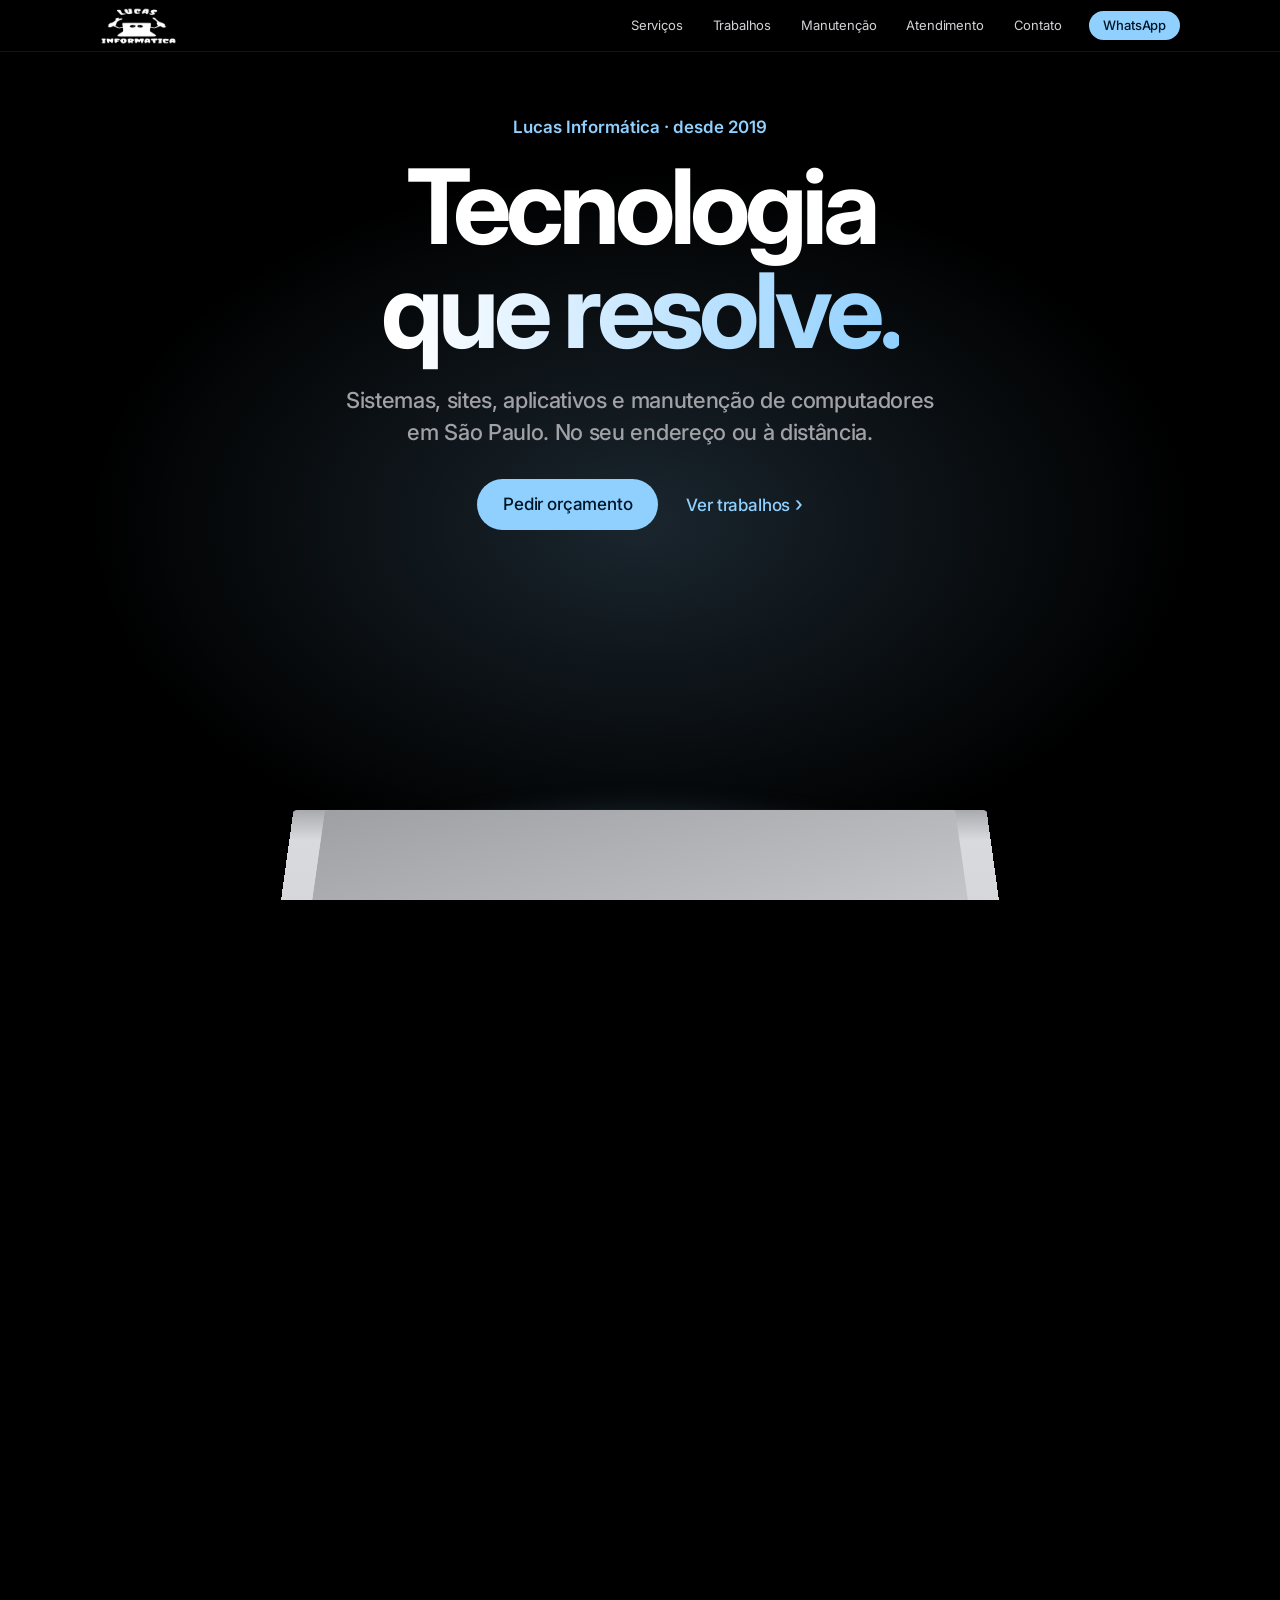
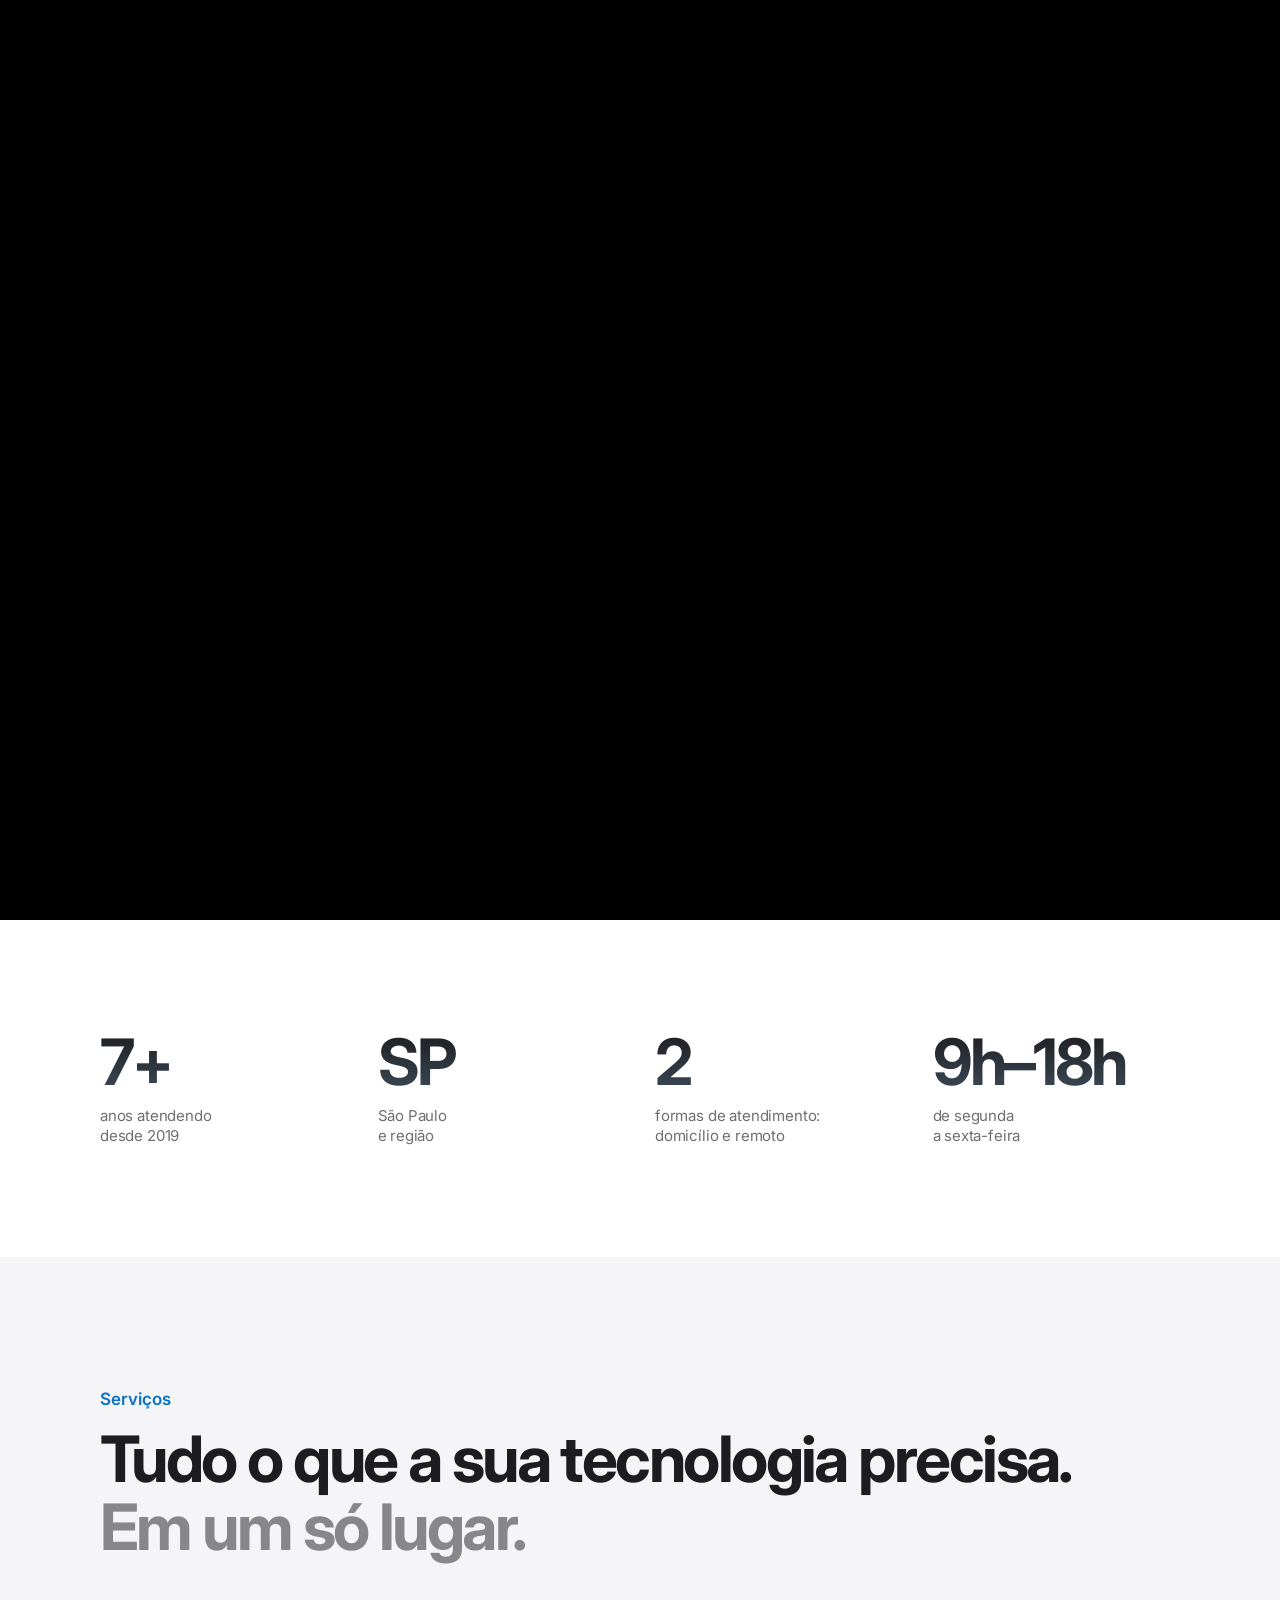
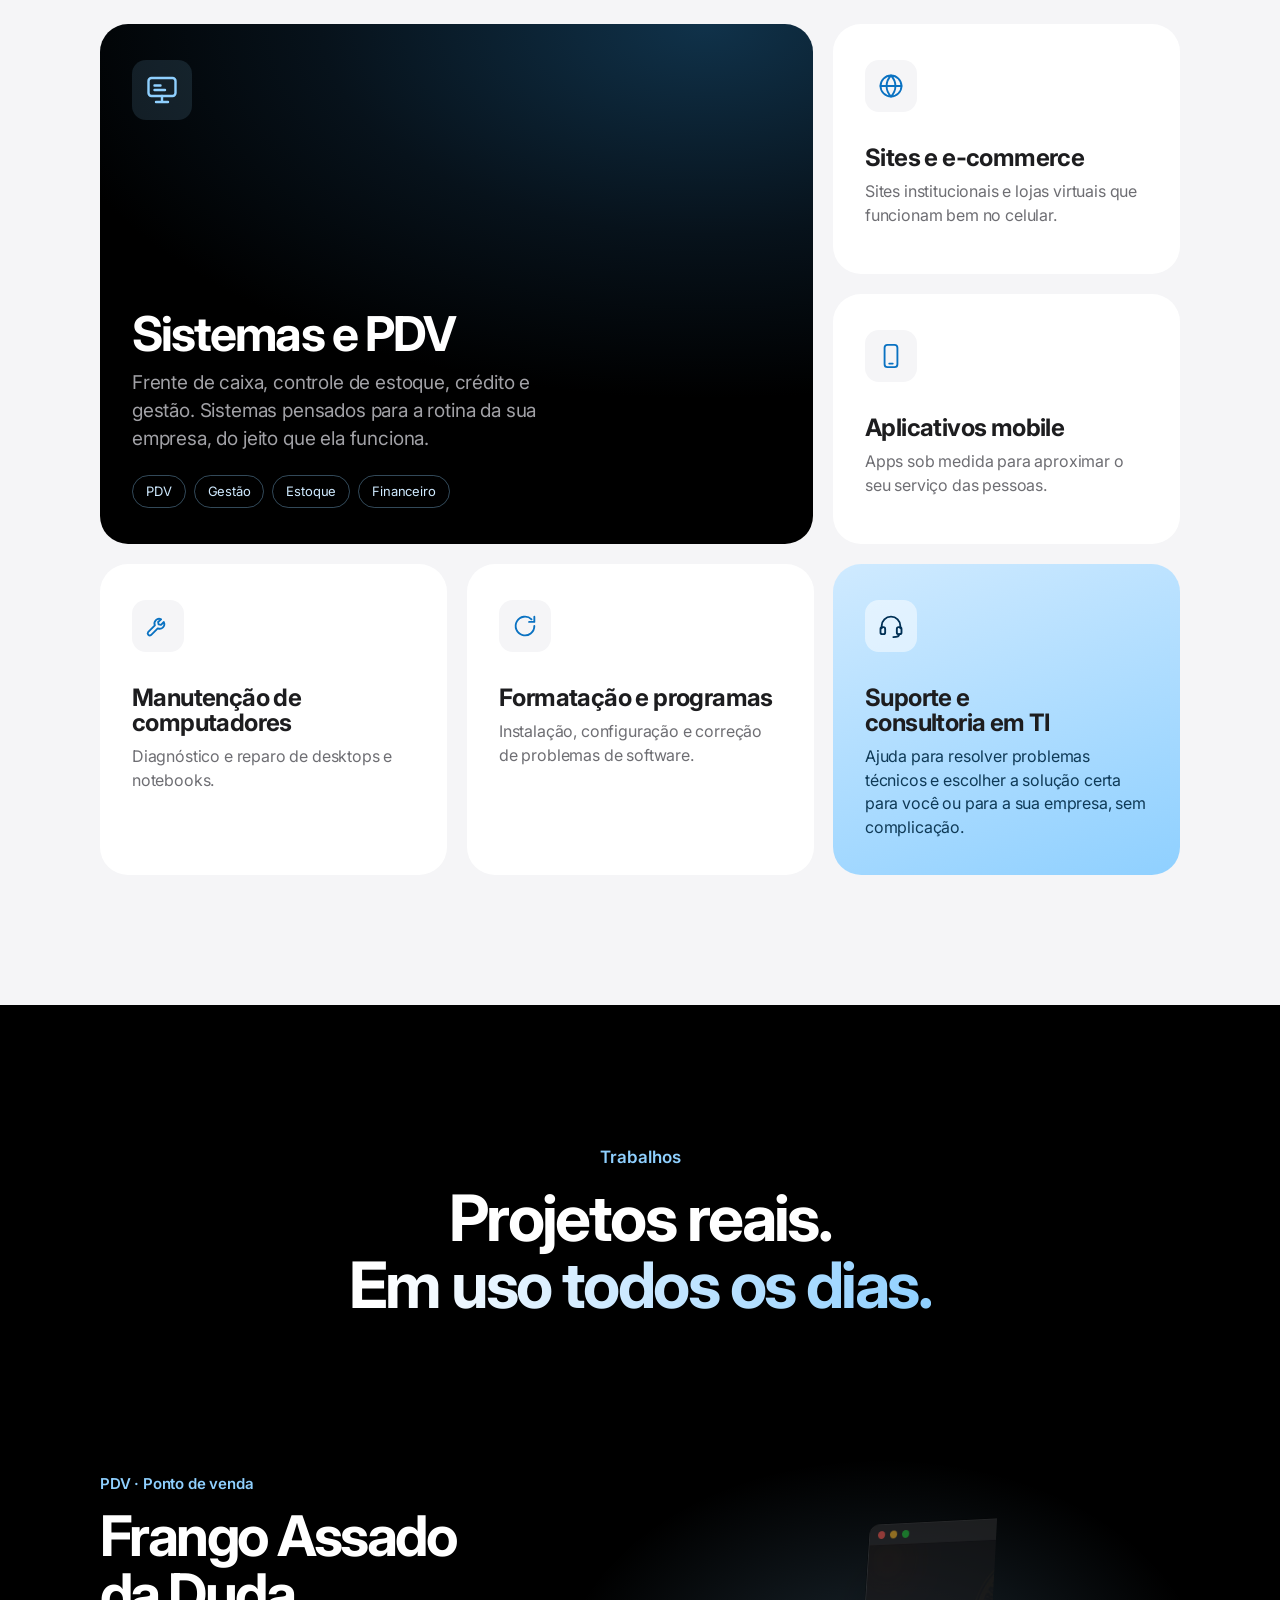
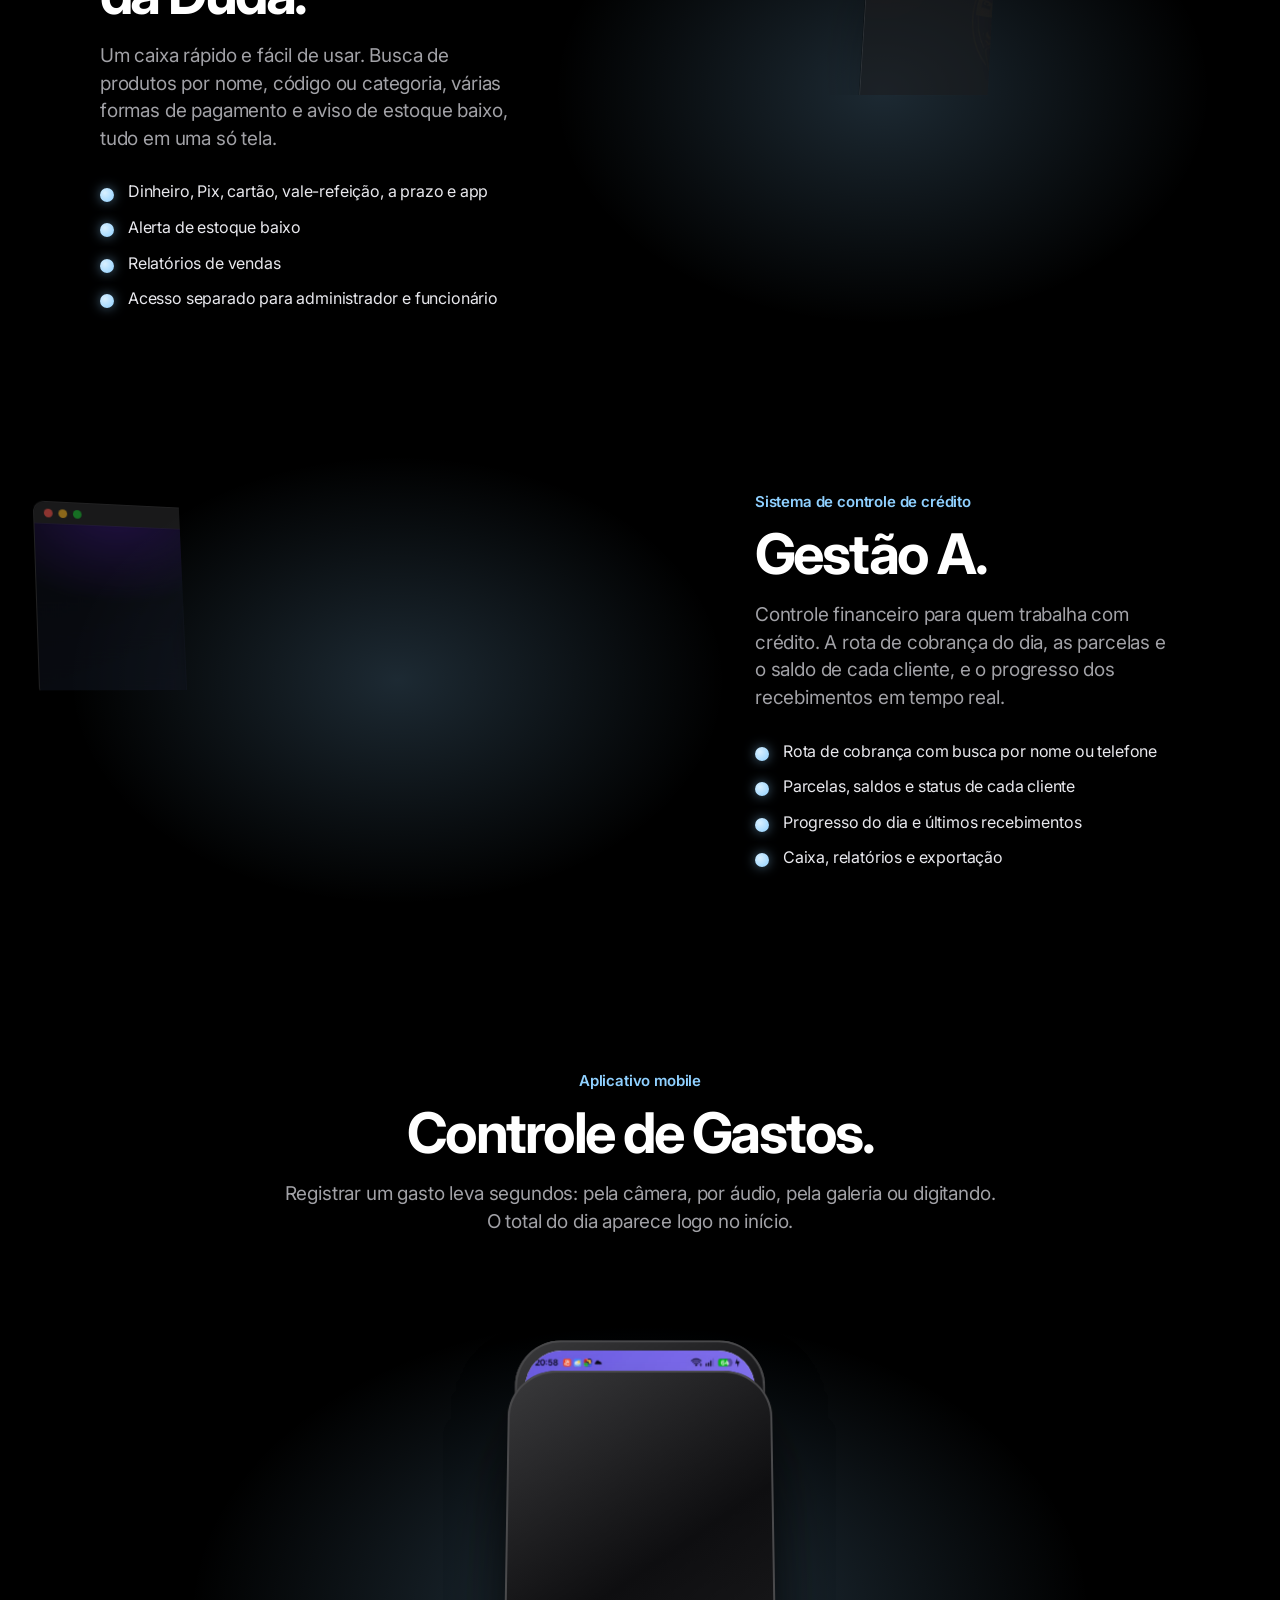
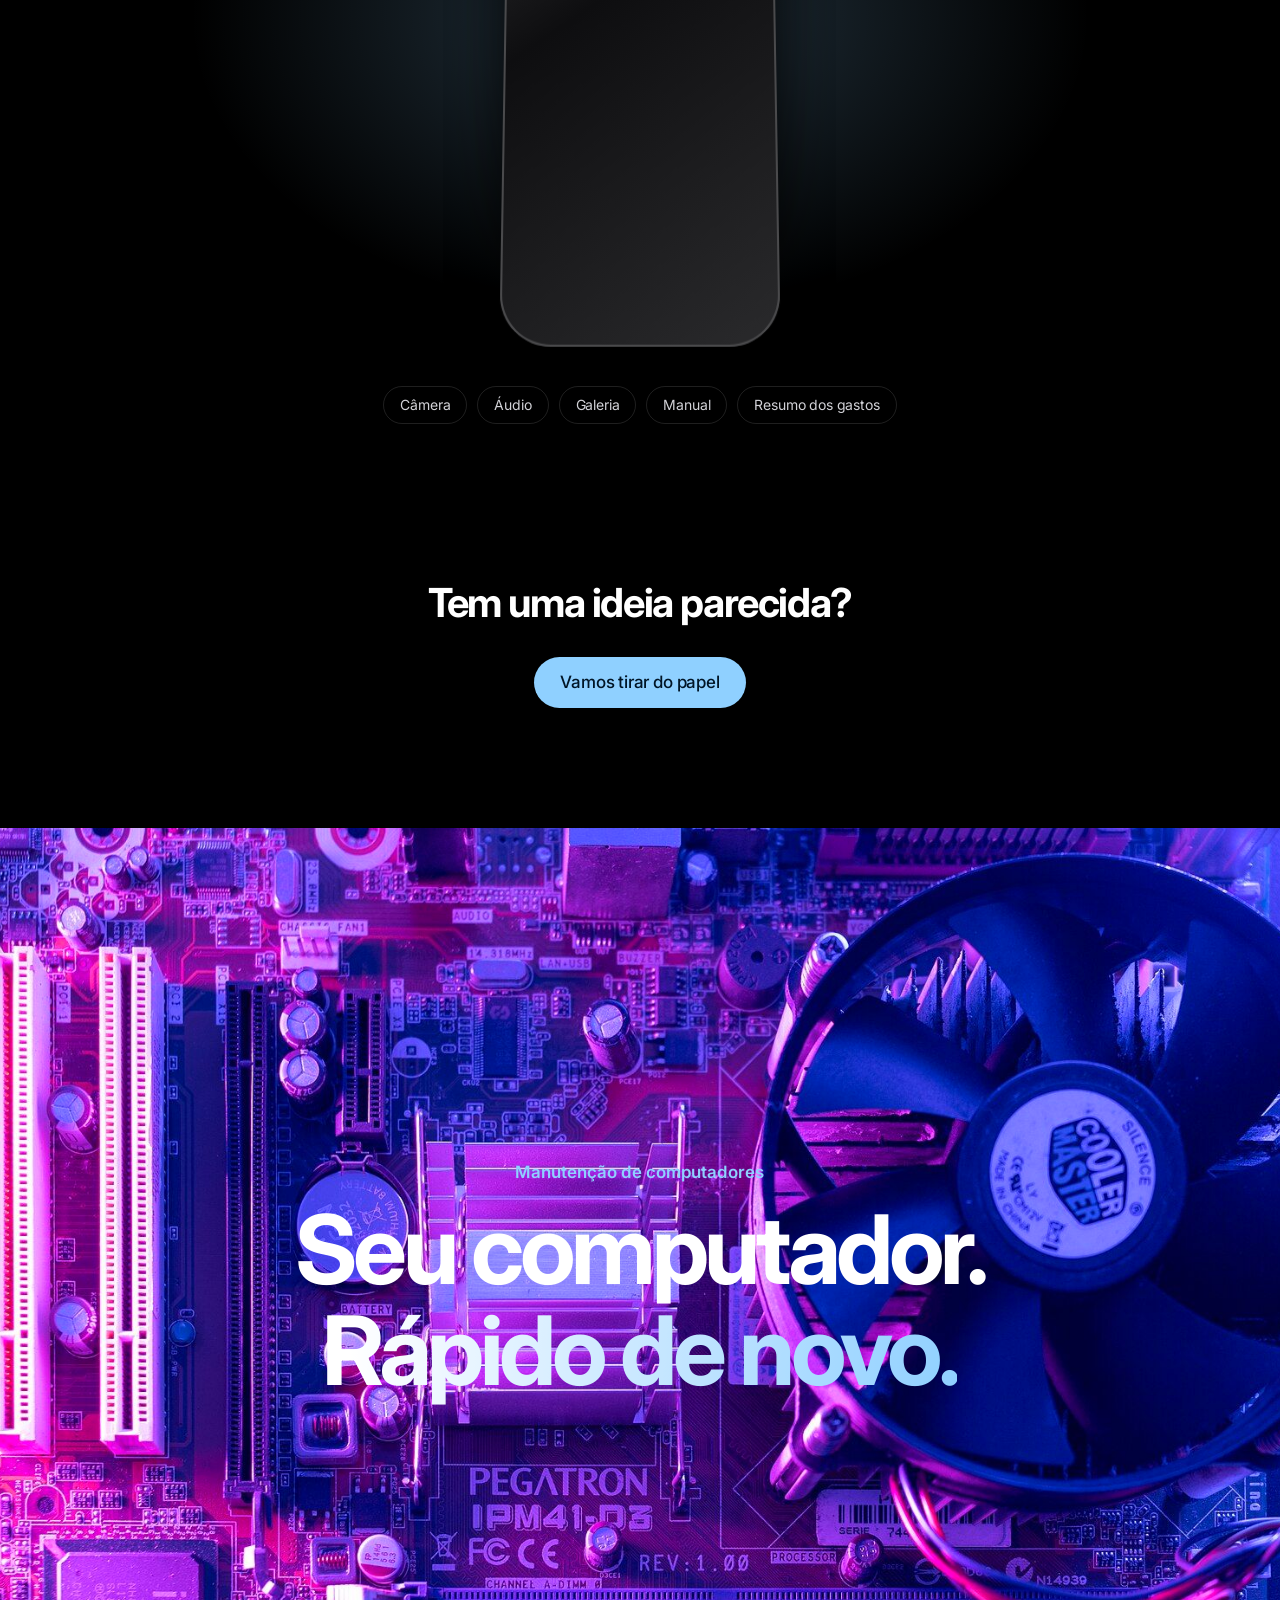
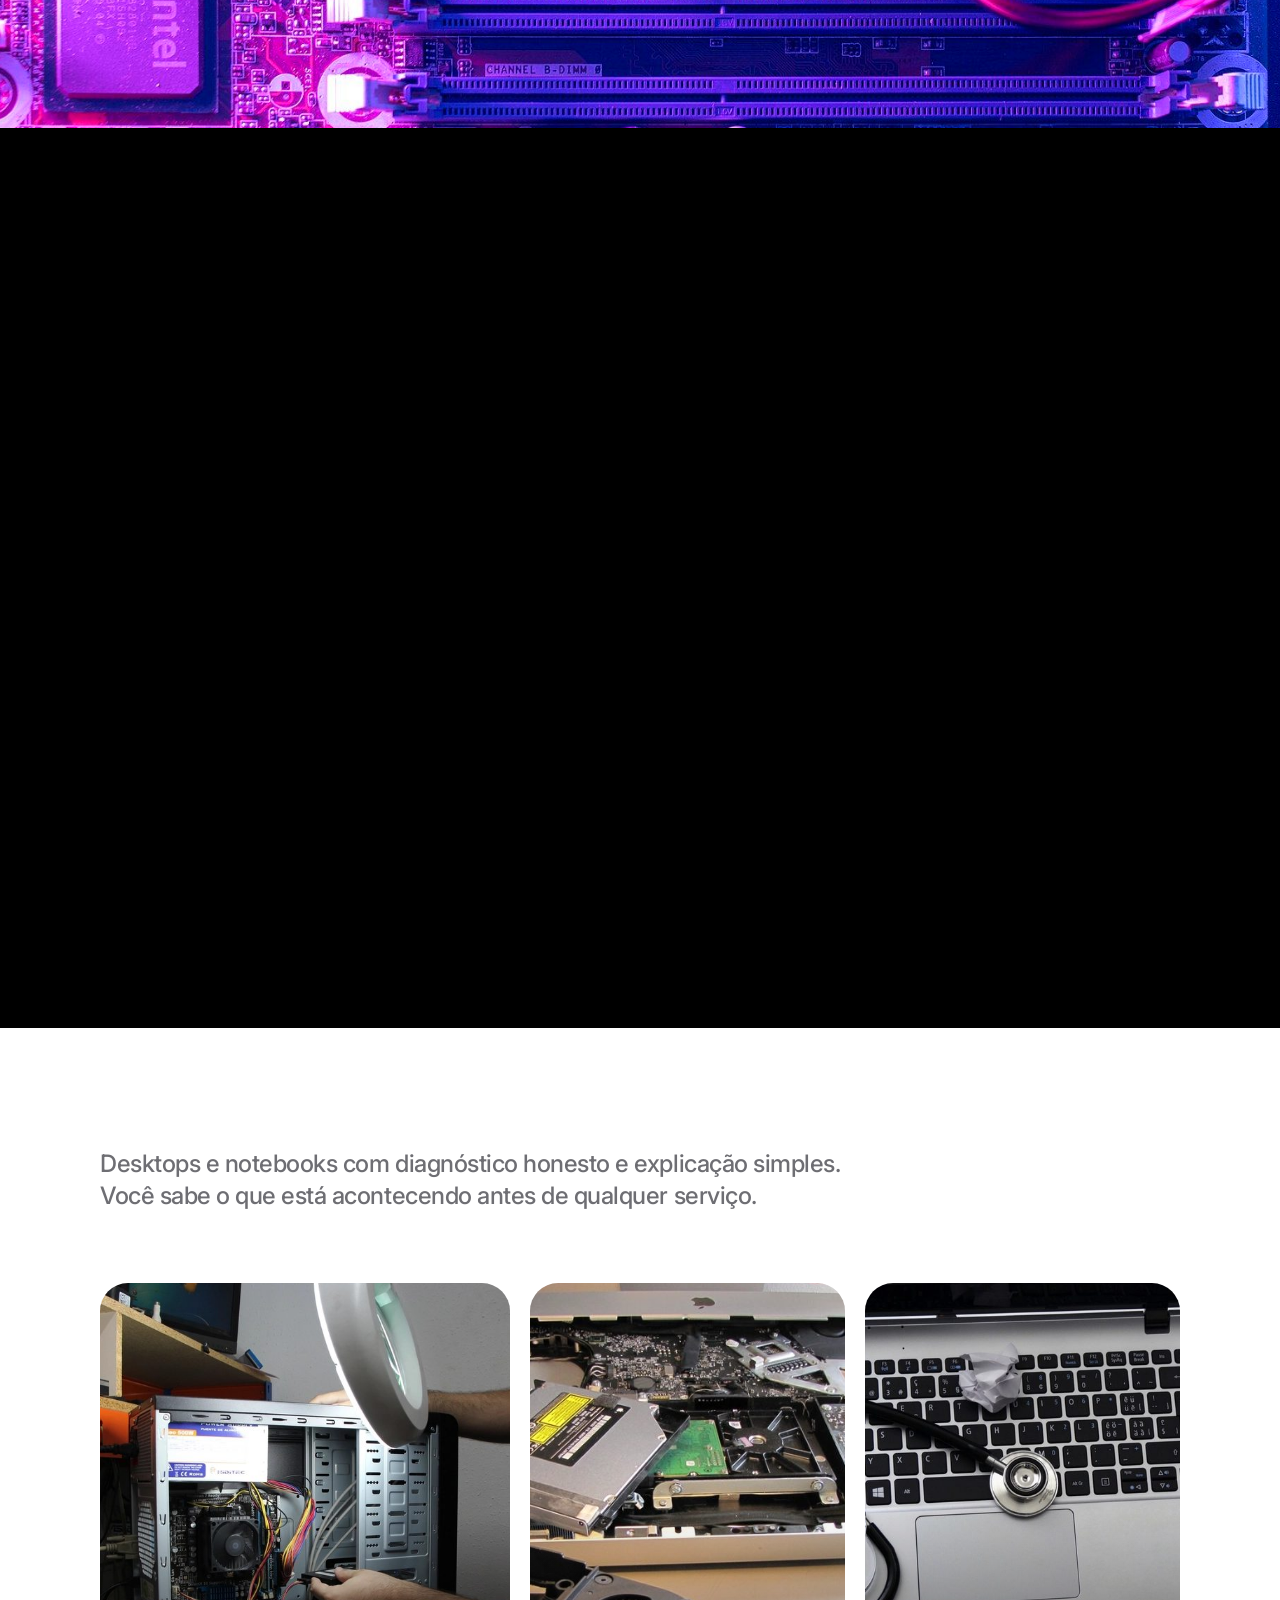
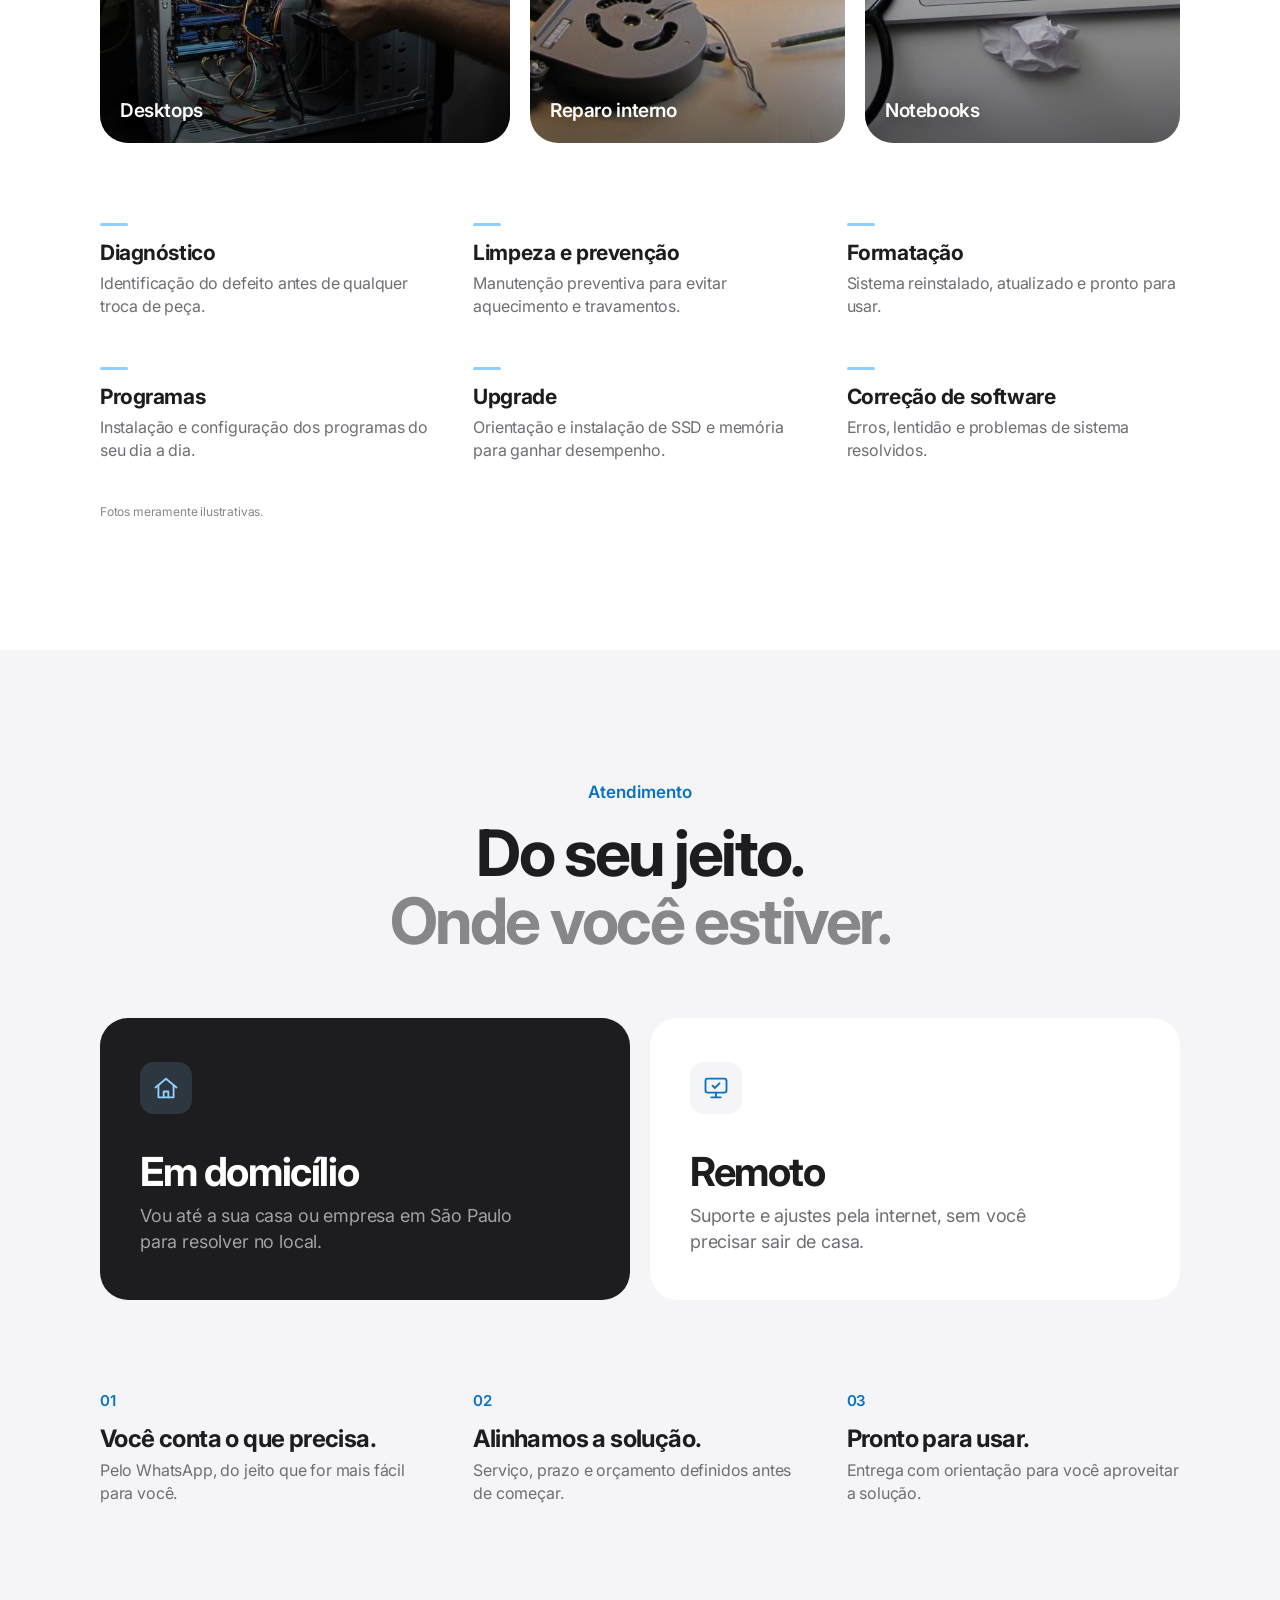
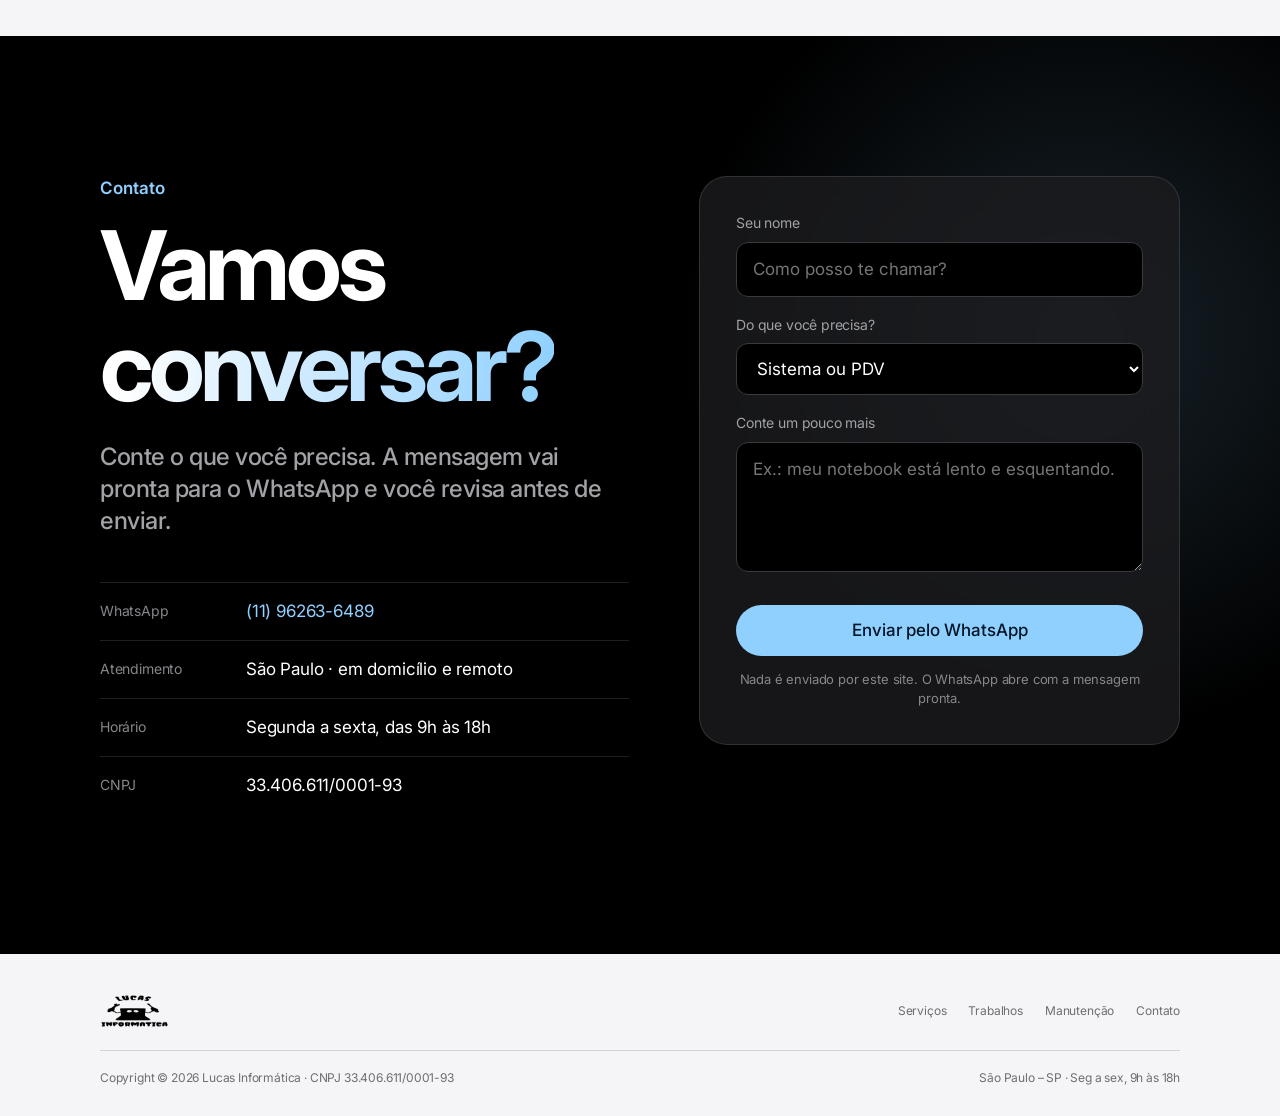
==== index.html @ b651215e "Add files via upload" ====
<!doctype html>
<html lang="pt-BR">
<head>
<meta charset="utf-8">
<meta name="viewport" content="width=device-width, initial-scale=1">
<title>Lucas Informática | Sistemas, sites, apps e manutenção em São Paulo</title>
<meta name="description" content="Lucas Informática: desenvolvimento de sistemas, PDV, sites e aplicativos, manutenção de computadores e suporte em TI. Atendimento em domicílio e remoto em São Paulo desde 2019.">
<meta name="theme-color" content="#000000">
<meta property="og:type" content="website">
<meta property="og:title" content="Lucas Informática — Tecnologia que resolve.">
<meta property="og:description" content="Sistemas, PDV, sites, aplicativos e manutenção de computadores. Atendimento em domicílio e remoto em São Paulo.">
<meta property="og:image" content="img/trabalhos/pdv-venda.png">
<link rel="icon" href="img/logo-preto.png">
<link rel="preconnect" href="https://fonts.googleapis.com">
<link rel="preconnect" href="https://fonts.gstatic.com" crossorigin>
<link href="https://fonts.googleapis.com/css2?family=Inter:wght@400;500;600;700;800&display=swap" rel="stylesheet">
<link rel="stylesheet" href="css/style.css">
<script>document.documentElement.classList.add('js')</script>
<script type="application/ld+json">
{
  "@context": "https://schema.org",
  "@type": "LocalBusiness",
  "name": "Lucas Informática",
  "taxID": "33.406.611/0001-93",
  "telephone": "+55 11 96263-6489",
  "foundingDate": "2019",
  "areaServed": "São Paulo, SP",
  "address": {"@type": "PostalAddress", "addressLocality": "São Paulo", "addressRegion": "SP", "addressCountry": "BR"},
  "openingHours": "Mo-Fr 09:00-18:00",
  "description": "Desenvolvimento de sistemas, PDV, sites e aplicativos. Manutenção de computadores e suporte em TI."
}
</script>
</head>
<body>

<header class="nav" id="topo">
  <div class="nav-in">
    <a href="#inicio" class="nav-logo" aria-label="Lucas Informática — início">
      <img src="img/logo-branco.png" alt="Lucas Informática" width="794" height="392">
    </a>
    <nav id="menu" aria-label="Navegação principal">
      <a href="#servicos">Serviços</a>
      <a href="#trabalhos">Trabalhos</a>
      <a href="#manutencao">Manutenção</a>
      <a href="#atendimento">Atendimento</a>
      <a href="#contato">Contato</a>
    </nav>
    <a class="nav-cta" href="https://wa.me/5511962636489" target="_blank" rel="noopener">WhatsApp</a>
    <button class="nav-toggle" aria-label="Abrir menu" aria-expanded="false" aria-controls="menu"><span></span><span></span></button>
  </div>
</header>

<main>

<!-- ============ HERO: notebook 3D que abre com a rolagem ============ -->
<section class="hero" id="inicio" data-scroll>
  <div class="hero-sticky">
    <div class="hero-copy">
      <p class="eyebrow">Lucas Informática · desde 2019</p>
      <h1>Tecnologia<br><span class="grad">que resolve.</span></h1>
      <p class="hero-sub">Sistemas, sites, aplicativos e manutenção de computadores em São Paulo. No seu endereço ou à distância.</p>
      <div class="hero-ctas">
        <a class="btn btn-blue" href="#contato">Pedir orçamento</a>
        <a class="link-arrow" href="#trabalhos">Ver trabalhos</a>
      </div>
    </div>

    <div class="stage" aria-hidden="true">
      <div class="laptop">
        <div class="lid">
          <div class="lid-front">
            <div class="screen">
              <img class="scr scr-a" src="img/trabalhos/pdv-venda.png" alt="">
              <img class="scr scr-b" src="img/trabalhos/gestao-rota.png" alt="">
              <span class="cam"></span>
            </div>
          </div>
          <div class="lid-back"><img src="img/logo-preto.png" alt=""></div>
        </div>
        <div class="deck"><div class="keys"></div><div class="pad"></div></div>
      </div>
      <div class="floor-glow"></div>
    </div>

    <p class="hero-caption">Sistemas sob medida, <span>feitos para o dia a dia do seu negócio.</span></p>
  </div>
</section>

<!-- ============ NÚMEROS ============ -->
<section class="stats">
  <div class="wrap stats-grid">
    <div class="stat reveal"><strong><span data-years>7</span>+</strong><span>anos atendendo<br>desde 2019</span></div>
    <div class="stat reveal"><strong>SP</strong><span>São Paulo<br>e região</span></div>
    <div class="stat reveal"><strong>2</strong><span>formas de atendimento:<br>domicílio e remoto</span></div>
    <div class="stat reveal"><strong>9h–18h</strong><span>de segunda<br>a sexta-feira</span></div>
  </div>
</section>

<!-- ============ SERVIÇOS ============ -->
<section class="services" id="servicos">
  <div class="wrap">
    <header class="sec-head reveal">
      <p class="eyebrow dark">Serviços</p>
      <h2>Tudo o que a sua tecnologia precisa.<br><span class="muted">Em um só lugar.</span></h2>
    </header>

    <div class="bento">
      <article class="tile tile-xl tile-dark tilt reveal">
        <div class="tile-glare"></div>
        <div class="tile-art" aria-hidden="true"><img src="img/trabalhos/pdv-venda.png" alt="" loading="lazy"></div>
        <svg class="ico" viewBox="0 0 24 24"><rect x="3" y="4" width="18" height="12" rx="2"/><path d="M8 20h8M12 16v4M7 9h4M7 12h7"/></svg>
        <h3>Sistemas e PDV</h3>
        <p>Frente de caixa, controle de estoque, crédito e gestão. Sistemas pensados para a rotina da sua empresa, do jeito que ela funciona.</p>
        <ul class="chips"><li>PDV</li><li>Gestão</li><li>Estoque</li><li>Financeiro</li></ul>
      </article>
      <article class="tile tilt reveal">
        <div class="tile-glare"></div>
        <svg class="ico" viewBox="0 0 24 24"><circle cx="12" cy="12" r="9"/><path d="M3 12h18M12 3c2.5 2.6 3.8 5.6 3.8 9s-1.3 6.4-3.8 9c-2.5-2.6-3.8-5.6-3.8-9S9.5 5.6 12 3z"/></svg>
        <h3>Sites e e-commerce</h3>
        <p>Sites institucionais e lojas virtuais que funcionam bem no celular.</p>
      </article>
      <article class="tile tilt reveal">
        <div class="tile-glare"></div>
        <svg class="ico" viewBox="0 0 24 24"><rect x="6.5" y="2.5" width="11" height="19" rx="2.5"/><path d="M10.5 18.5h3"/></svg>
        <h3>Aplicativos mobile</h3>
        <p>Apps sob medida para aproximar o seu serviço das pessoas.</p>
      </article>
      <article class="tile tilt reveal">
        <div class="tile-glare"></div>
        <svg class="ico" viewBox="0 0 24 24"><path d="M14.7 6.3a4 4 0 0 0-5.4 5.2L3.5 17.3a1.8 1.8 0 0 0 2.5 2.5l5.8-5.8a4 4 0 0 0 5.2-5.4l-2.4 2.4-2.1-.4-.4-2.1z"/></svg>
        <h3>Manutenção de computadores</h3>
        <p>Diagnóstico e reparo de desktops e notebooks.</p>
      </article>
      <article class="tile tilt reveal">
        <div class="tile-glare"></div>
        <svg class="ico" viewBox="0 0 24 24"><path d="M20 12a8 8 0 1 1-2.4-5.7M20 4v4.5h-4.5"/></svg>
        <h3>Formatação e programas</h3>
        <p>Instalação, configuração e correção de problemas de software.</p>
      </article>
      <article class="tile tile-wide tile-blue tilt reveal">
        <div class="tile-glare"></div>
        <svg class="ico" viewBox="0 0 24 24"><path d="M4 14v-2a8 8 0 0 1 16 0v2"/><rect x="3" y="13" width="4" height="6" rx="1.5"/><rect x="17" y="13" width="4" height="6" rx="1.5"/><path d="M19 19c0 1.5-2 2.5-5 2.5"/></svg>
        <h3>Suporte e consultoria em TI</h3>
        <p>Ajuda para resolver problemas técnicos e escolher a solução certa para você ou para a sua empresa, sem complicação.</p>
      </article>
    </div>
  </div>
</section>

<!-- ============ TRABALHOS ============ -->
<section class="works" id="trabalhos">
  <div class="wrap">
    <header class="sec-head center reveal">
      <p class="eyebrow">Trabalhos</p>
      <h2 class="huge">Projetos reais.<br><span class="grad">Em uso todos os dias.</span></h2>
    </header>
  </div>

  <!-- PDV -->
  <article class="work" data-scroll>
    <div class="wrap work-grid">
      <div class="work-copy reveal">
        <p class="work-tag">PDV · Ponto de venda</p>
        <h3>Frango Assado da Duda.</h3>
        <p>Um caixa rápido e fácil de usar. Busca de produtos por nome, código ou categoria, várias formas de pagamento e aviso de estoque baixo, tudo em uma só tela.</p>
        <ul class="feats">
          <li>Dinheiro, Pix, cartão, vale-refeição, a prazo e app</li>
          <li>Alerta de estoque baixo</li>
          <li>Relatórios de vendas</li>
          <li>Acesso separado para administrador e funcionário</li>
        </ul>
      </div>
      <div class="work-visual">
        <div class="win-stack left">
          <figure class="win win-back"><div class="win-bar"><i></i><i></i><i></i></div><img src="img/trabalhos/pdv-login.png" alt="Tela de login do PDV Frango Assado da Duda" loading="lazy"></figure>
          <figure class="win win-front"><div class="win-bar"><i></i><i></i><i></i></div><img src="img/trabalhos/pdv-venda.png" alt="Tela de vendas do PDV com produtos, carrinho e formas de pagamento" loading="lazy"></figure>
        </div>
      </div>
    </div>
  </article>

  <!-- Gestão A -->
  <article class="work work-rev" data-scroll>
    <div class="wrap work-grid">
      <div class="work-copy reveal">
        <p class="work-tag">Sistema de controle de crédito</p>
        <h3>Gestão A.</h3>
        <p>Controle financeiro para quem trabalha com crédito. A rota de cobrança do dia, as parcelas e o saldo de cada cliente, e o progresso dos recebimentos em tempo real.</p>
        <ul class="feats">
          <li>Rota de cobrança com busca por nome ou telefone</li>
          <li>Parcelas, saldos e status de cada cliente</li>
          <li>Progresso do dia e últimos recebimentos</li>
          <li>Caixa, relatórios e exportação</li>
        </ul>
      </div>
      <div class="work-visual">
        <div class="win-stack right">
          <figure class="win win-back"><div class="win-bar"><i></i><i></i><i></i></div><img src="img/trabalhos/gestao-login.png" alt="Tela de login do sistema Gestão A" loading="lazy"></figure>
          <figure class="win win-front"><div class="win-bar"><i></i><i></i><i></i></div><img src="img/trabalhos/gestao-rota.png" alt="Tela de rota de cobrança do Gestão A com clientes, parcelas e progresso do dia" loading="lazy"></figure>
        </div>
      </div>
    </div>
  </article>

  <!-- App -->
  <article class="work work-app" data-scroll>
    <div class="wrap">
      <div class="work-copy center reveal">
        <p class="work-tag">Aplicativo mobile</p>
        <h3>Controle de Gastos.</h3>
        <p>Registrar um gasto leva segundos: pela câmera, por áudio, pela galeria ou digitando. O total do dia aparece logo no início.</p>
      </div>
      <div class="phones" aria-label="Telas do aplicativo Controle de Gastos">
        <figure class="phone p-left"><div class="phone-screen"><img src="img/trabalhos/gastos-cadastro.png" alt="Tela de criação de conta do app" loading="lazy"></div></figure>
        <figure class="phone p-center"><div class="phone-screen"><img src="img/trabalhos/gastos-inicio.png" alt="Tela inicial do app com o total de gastos do dia" loading="lazy"></div></figure>
        <figure class="phone p-right"><div class="phone-screen"><img src="img/trabalhos/gastos-adicionar.png" alt="Opções para adicionar gasto: câmera, áudio, galeria ou manual" loading="lazy"></div></figure>
      </div>
      <ul class="feats inline reveal">
        <li>Câmera</li><li>Áudio</li><li>Galeria</li><li>Manual</li><li>Resumo dos gastos</li>
      </ul>
    </div>
  </article>

  <div class="wrap works-cta reveal">
    <p>Tem uma ideia parecida?</p>
    <a class="btn btn-blue" href="#contato">Vamos tirar do papel</a>
  </div>
</section>

<!-- ============ MANUTENÇÃO ============ -->
<section class="maint" id="manutencao">
  <div class="zoom" data-scroll>
    <div class="zoom-sticky">
      <img class="zoom-img" src="img/manutencao/placa-mae.jpg" alt="Placa-mãe de computador com processador" loading="lazy">
      <div class="zoom-copy">
        <p class="eyebrow">Manutenção de computadores</p>
        <h2 class="huge">Seu computador.<br><span class="grad">Rápido de novo.</span></h2>
      </div>
    </div>
  </div>

  <div class="wrap maint-body">
    <p class="lead reveal">Desktops e notebooks com diagnóstico honesto e explicação simples. Você sabe o que está acontecendo antes de qualquer serviço.</p>

    <div class="maint-grid">
      <figure class="photo tilt reveal"><div class="tile-glare"></div><img src="img/manutencao/tecnico-gabinete.jpg" alt="Técnico fazendo manutenção em um computador desktop" loading="lazy"><figcaption>Desktops</figcaption></figure>
      <figure class="photo tilt reveal"><div class="tile-glare"></div><img src="img/manutencao/reparo-interno.jpg" alt="Computador aberto durante reparo, com peças internas à mostra" loading="lazy"><figcaption>Reparo interno</figcaption></figure>
      <figure class="photo tilt reveal"><div class="tile-glare"></div><img src="img/manutencao/diagnostico-notebook.jpg" alt="Notebook em diagnóstico" loading="lazy"><figcaption>Notebooks</figcaption></figure>
    </div>

    <div class="maint-list">
      <div class="reveal"><h3>Diagnóstico</h3><p>Identificação do defeito antes de qualquer troca de peça.</p></div>
      <div class="reveal"><h3>Limpeza e prevenção</h3><p>Manutenção preventiva para evitar aquecimento e travamentos.</p></div>
      <div class="reveal"><h3>Formatação</h3><p>Sistema reinstalado, atualizado e pronto para usar.</p></div>
      <div class="reveal"><h3>Programas</h3><p>Instalação e configuração dos programas do seu dia a dia.</p></div>
      <div class="reveal"><h3>Upgrade</h3><p>Orientação e instalação de SSD e memória para ganhar desempenho.</p></div>
      <div class="reveal"><h3>Correção de software</h3><p>Erros, lentidão e problemas de sistema resolvidos.</p></div>
    </div>
    <p class="fineprint">Fotos meramente ilustrativas.</p>
  </div>
</section>

<!-- ============ ATENDIMENTO ============ -->
<section class="service-mode" id="atendimento">
  <div class="wrap">
    <header class="sec-head center reveal">
      <p class="eyebrow dark">Atendimento</p>
      <h2>Do seu jeito.<br><span class="muted">Onde você estiver.</span></h2>
    </header>

    <div class="modes">
      <article class="mode tilt reveal">
        <div class="tile-glare"></div>
        <svg class="ico" viewBox="0 0 24 24"><path d="M3 11.5 12 4l9 7.5"/><path d="M5.5 9.5V20h13V9.5"/><path d="M10 20v-5h4v5"/></svg>
        <h3>Em domicílio</h3>
        <p>Vou até a sua casa ou empresa em São Paulo para resolver no local.</p>
      </article>
      <article class="mode tilt reveal">
        <div class="tile-glare"></div>
        <svg class="ico" viewBox="0 0 24 24"><rect x="3" y="4" width="18" height="12" rx="2"/><path d="M8 20h8M12 16v4"/><path d="M9 10l2 2 4-4"/></svg>
        <h3>Remoto</h3>
        <p>Suporte e ajustes pela internet, sem você precisar sair de casa.</p>
      </article>
    </div>

    <ol class="steps">
      <li class="reveal"><span>01</span><h3>Você conta o que precisa.</h3><p>Pelo WhatsApp, do jeito que for mais fácil para você.</p></li>
      <li class="reveal"><span>02</span><h3>Alinhamos a solução.</h3><p>Serviço, prazo e orçamento definidos antes de começar.</p></li>
      <li class="reveal"><span>03</span><h3>Pronto para usar.</h3><p>Entrega com orientação para você aproveitar a solução.</p></li>
    </ol>
  </div>
</section>

<!-- ============ CONTATO ============ -->
<section class="contact" id="contato">
  <div class="wrap contact-grid">
    <div class="contact-copy reveal">
      <p class="eyebrow">Contato</p>
      <h2 class="huge">Vamos<br><span class="grad">conversar?</span></h2>
      <p class="lead light">Conte o que você precisa. A mensagem vai pronta para o WhatsApp e você revisa antes de enviar.</p>
      <dl class="info">
        <div><dt>WhatsApp</dt><dd><a href="https://wa.me/5511962636489" target="_blank" rel="noopener">(11) 96263-6489</a></dd></div>
        <div><dt>Atendimento</dt><dd>São Paulo · em domicílio e remoto</dd></div>
        <div><dt>Horário</dt><dd>Segunda a sexta, das 9h às 18h</dd></div>
        <div><dt>CNPJ</dt><dd>33.406.611/0001-93</dd></div>
      </dl>
    </div>

    <form class="form reveal" id="brief">
      <label for="nome">Seu nome</label>
      <input id="nome" name="nome" required autocomplete="name" placeholder="Como posso te chamar?">
      <label for="servico">Do que você precisa?</label>
      <select id="servico" name="servico">
        <option>Sistema ou PDV</option>
        <option>Site ou e-commerce</option>
        <option>Aplicativo mobile</option>
        <option>Manutenção de computador</option>
        <option>Formatação ou programas</option>
        <option>Suporte ou consultoria em TI</option>
        <option>Outro serviço</option>
      </select>
      <label for="mensagem">Conte um pouco mais</label>
      <textarea id="mensagem" name="mensagem" rows="4" placeholder="Ex.: meu notebook está lento e esquentando."></textarea>
      <button class="btn btn-blue btn-full" type="submit">Enviar pelo WhatsApp</button>
      <p class="form-note">Nada é enviado por este site. O WhatsApp abre com a mensagem pronta.</p>
    </form>
  </div>
</section>

</main>

<footer class="foot">
  <div class="wrap">
    <div class="foot-top">
      <img src="img/logo-preto.png" alt="Lucas Informática" width="794" height="392">
      <nav aria-label="Rodapé">
        <a href="#servicos">Serviços</a><a href="#trabalhos">Trabalhos</a><a href="#manutencao">Manutenção</a><a href="#contato">Contato</a>
      </nav>
    </div>
    <div class="foot-bottom">
      <p>Copyright © <span data-year>2026</span> Lucas Informática · CNPJ 33.406.611/0001-93</p>
      <p>São Paulo – SP · Seg a sex, 9h às 18h</p>
    </div>
  </div>
</footer>

<a class="wa-float" href="https://wa.me/5511962636489" target="_blank" rel="noopener" aria-label="Conversar pelo WhatsApp">
  <svg viewBox="0 0 24 24" aria-hidden="true"><path d="M12 2a10 10 0 0 0-8.6 15.1L2 22l5-1.3A10 10 0 1 0 12 2zm0 18.2a8.2 8.2 0 0 1-4.2-1.2l-.3-.2-3 .8.8-2.9-.2-.3A8.2 8.2 0 1 1 12 20.2zm4.5-6.1c-.2-.1-1.5-.7-1.7-.8s-.4-.1-.6.1-.7.8-.8 1-.3.2-.5.1a6.7 6.7 0 0 1-3.3-2.9c-.2-.4.2-.4.7-1.3.1-.2 0-.3 0-.4l-.8-1.8c-.2-.5-.4-.4-.6-.4h-.5a1 1 0 0 0-.7.3 3 3 0 0 0-.9 2.2 5.2 5.2 0 0 0 1.1 2.7 11.8 11.8 0 0 0 4.5 4c1.7.7 2.3.8 3.2.6a2.7 2.7 0 0 0 1.8-1.2 2.2 2.2 0 0 0 .1-1.2c0-.1-.2-.2-.5-.3z"/></svg>
</a>

<script src="js/main.js"></script>
</body>
</html>
---- css/style.css ----
/* =========================================================
   Lucas Informática — estilo inspirado em apresentações de produto
   Cores: preto, branco e azul bebê
   ========================================================= */
:root {
  --black: #000;
  --ink: #1d1d1f;
  --gray: #86868b;
  --gray-2: #6e6e73;
  --light: #f5f5f7;
  --white: #fff;
  --blue: #8fd0ff;          /* azul bebê */
  --blue-soft: #cfeaff;
  --blue-text: #0a72c2;     /* azul legível sobre fundo branco */
  --line-dark: rgba(255, 255, 255, .12);
  --radius: 28px;
  --ease: cubic-bezier(.2, .7, .2, 1);
  --font: "Inter", -apple-system, BlinkMacSystemFont, "SF Pro Display", "Segoe UI", Roboto, Arial, sans-serif;
}

* { box-sizing: border-box; }
html { scroll-behavior: smooth; scroll-padding-top: 52px; -webkit-text-size-adjust: 100%; }
body { margin: 0; background: var(--black); color: var(--ink); font: 17px/1.47 var(--font); letter-spacing: -.01em; -webkit-font-smoothing: antialiased; overflow-x: hidden; }
img { display: block; max-width: 100%; }
a { color: inherit; text-decoration: none; }
button, input, select, textarea { font: inherit; }
h1, h2, h3 { margin: 0; font-weight: 700; letter-spacing: -.035em; line-height: 1.05; text-wrap: balance; }
p { margin: 0; }
:focus-visible { outline: 2px solid var(--blue); outline-offset: 3px; border-radius: 6px; }

.wrap { width: min(1080px, 100% - 44px); margin-inline: auto; }
.eyebrow { font-size: 17px; font-weight: 600; color: var(--blue); margin-bottom: 14px; letter-spacing: 0; }
.eyebrow.dark { color: var(--blue-text); }
.muted { color: var(--gray); }
.grad { background: linear-gradient(95deg, #fff 5%, var(--blue-soft) 45%, var(--blue) 100%); -webkit-background-clip: text; background-clip: text; color: transparent; }
.huge { font-size: clamp(44px, 8vw, 96px); letter-spacing: -.045em; }
.lead { font-size: clamp(19px, 2.2vw, 24px); line-height: 1.35; color: var(--gray-2); font-weight: 500; max-width: 760px; letter-spacing: -.02em; }
.lead.light { color: #a1a1a6; }
.fineprint { margin-top: 40px; font-size: 12px; color: var(--gray); }

/* ---------- botões ---------- */
.btn { display: inline-flex; align-items: center; justify-content: center; border: 0; border-radius: 980px; padding: 13px 26px; font-size: 17px; font-weight: 500; cursor: pointer; transition: transform .25s var(--ease), background .25s, box-shadow .25s; }
.btn-blue { background: var(--blue); color: #001526; box-shadow: 0 0 0 0 rgba(143, 208, 255, 0); }
.btn-blue:hover { background: #a9dcff; transform: translateY(-1px); box-shadow: 0 10px 40px -8px rgba(143, 208, 255, .6); }
.btn-full { width: 100%; }
.link-arrow { color: var(--blue); font-size: 17px; font-weight: 500; }
.link-arrow::after { content: " ›"; font-size: 1.2em; }
.link-arrow:hover { text-decoration: underline; }

/* ---------- navegação ---------- */
.nav { position: fixed; inset: 0 0 auto; z-index: 50; height: 52px; background: rgba(0, 0, 0, .72); -webkit-backdrop-filter: saturate(180%) blur(20px); backdrop-filter: saturate(180%) blur(20px); border-bottom: 1px solid rgba(255, 255, 255, .08); }
.nav-in { width: min(1080px, 100% - 44px); height: 100%; margin-inline: auto; display: flex; align-items: center; gap: 28px; }
.nav-logo img { height: 38px; width: auto; }
.nav nav { display: flex; gap: 30px; margin-left: auto; }
.nav nav a { color: #d2d2d7; font-size: 13px; transition: color .2s; }
.nav nav a:hover { color: #fff; }
.nav-cta { font-size: 13px; font-weight: 500; color: #001526; background: var(--blue); padding: 5px 14px; border-radius: 980px; }
.nav-toggle { display: none; margin-left: auto; width: 40px; height: 40px; background: none; border: 0; cursor: pointer; position: relative; }
.nav-toggle span { position: absolute; left: 11px; width: 18px; height: 1.5px; background: #e8e8ed; transition: transform .3s var(--ease), top .3s var(--ease); }
.nav-toggle span:first-child { top: 16px; }
.nav-toggle span:last-child { top: 23px; }
.nav.open .nav-toggle span:first-child { top: 19.5px; transform: rotate(45deg); }
.nav.open .nav-toggle span:last-child { top: 19.5px; transform: rotate(-45deg); }

/* =========================================================
   HERO — notebook 3D
   ========================================================= */
.hero { position: relative; height: 280vh; background: var(--black); color: #fff;
  --lid: -8deg; --lap-y: 0px; --lap-s: 1; --copy-o: 1; --copy-y: 0px; --scr-b: 0; --cap-o: 0; }
.hero-sticky { position: sticky; top: 0; height: 100vh; height: 100svh; overflow: hidden; display: flex; flex-direction: column; align-items: center; padding-top: calc(52px + 7vh); }
.hero-sticky::before { content: ""; position: absolute; left: 50%; top: 58%; width: 1100px; height: 700px; translate: -50% -50%; background: radial-gradient(closest-side, rgba(143, 208, 255, .18), transparent); pointer-events: none; }
.hero-copy { position: relative; z-index: 2; text-align: center; padding-inline: 22px; opacity: var(--copy-o); transform: translateY(var(--copy-y)); }
.hero h1 { font-size: clamp(48px, 8.4vw, 104px); letter-spacing: -.05em; line-height: 1; }
.hero-sub { margin: 22px auto 0; max-width: 620px; font-size: clamp(18px, 2vw, 22px); color: #a1a1a6; font-weight: 500; letter-spacing: -.015em; }
.hero-ctas { margin-top: 30px; display: flex; gap: 28px; justify-content: center; align-items: center; flex-wrap: wrap; }

.stage { --w: min(700px, 84vw); position: absolute; z-index: 1; left: 50%; margin-left: calc(var(--w) / -2); top: calc(90vh - var(--w) * .6375); top: calc(90svh - var(--w) * .6375);
  perspective: 2600px; perspective-origin: 50% 0%; transform: translateY(var(--lap-y)) scale(var(--lap-s)); transform-origin: 50% 100%; }
.laptop { position: relative; width: var(--w); transform-style: preserve-3d; transform-origin: 50% 100%; transform: rotateX(var(--tilt, 4deg)); }
.lid { position: relative; width: 100%; aspect-ratio: 16 / 10.2; transform-origin: 50% 100%; transform: rotateX(var(--lid)); transform-style: preserve-3d; }
.lid-front, .lid-back { position: absolute; inset: 0; border-radius: calc(var(--w) * .03) calc(var(--w) * .03) 4px 4px; backface-visibility: hidden; -webkit-backface-visibility: hidden; }
.lid-front { background: #0a0a0a; border: 1px solid #3a3a3c; padding: 2.4% 2.4% 3.2%; box-shadow: inset 0 0 0 2px #151515; }
.lid-back { transform: rotateY(180deg) translateZ(1px); background: linear-gradient(160deg, #e9e9ec, #b9babd 60%, #9fa0a4); display: grid; place-items: center; }
.lid-back img { width: 26%; opacity: .6; transform: rotate(180deg); }
.screen { position: relative; height: 100%; border-radius: 6px; overflow: hidden; background: #222024; }
.scr { position: absolute; inset: 0; width: 100%; height: 100%; object-fit: contain; transition: none; }
.scr-a { background: #222024; }
.scr-b { background: #0c1119; clip-path: inset(0 0 0 calc((1 - var(--scr-b)) * 100%)); }
.screen::before { content: ""; position: absolute; z-index: 2; top: 0; bottom: 0; width: 2px; left: calc((1 - var(--scr-b)) * 100%); background: var(--blue); box-shadow: 0 0 24px 6px rgba(143, 208, 255, .6); opacity: calc(var(--scr-b) * (1 - var(--scr-b)) * 4); }
.screen::after { content: ""; position: absolute; inset: 0; background: linear-gradient(115deg, rgba(255, 255, 255, .09) 0%, rgba(255, 255, 255, 0) 38%); pointer-events: none; }
.cam { position: absolute; top: -1.9%; left: 50%; width: 5px; height: 5px; border-radius: 50%; background: #1d2a33; translate: -50% 0; }
/* base do notebook (deitada, vindo em direção ao visitante) */
.deck { position: absolute; left: -5%; top: 100%; width: 110%; aspect-ratio: 110 / 50; transform-origin: 50% 0; transform: rotateX(90deg); transform-style: preserve-3d;
  background: linear-gradient(180deg, #a9aaae 0%, #d9dadd 12%, #cfd0d3 100%); border-radius: 4px 4px calc(var(--w) * .035) calc(var(--w) * .035); border-bottom: calc(var(--w) * .012) solid #8d8e92; }
.keys { position: absolute; left: 9%; right: 9%; top: 9%; height: 48%; border-radius: 6px; background:
  repeating-linear-gradient(90deg, transparent 0 1.2%, rgba(0, 0, 0, .0) 1.2% 6.3%, #2a2a2c 6.3% 6.9%),
  repeating-linear-gradient(0deg, #1b1b1d 0 2px, transparent 2px 16.6%), #3a3a3c; opacity: .9; }
.pad { position: absolute; left: 33%; right: 33%; top: 63%; bottom: 7%; border-radius: 8px; background: #c3c4c7; box-shadow: inset 0 0 0 1px rgba(0, 0, 0, .08); }
.floor-glow { position: absolute; z-index: -1; left: 0; right: 0; top: 95%; height: 45%; background: radial-gradient(closest-side, rgba(143, 208, 255, .35), transparent); filter: blur(10px); }
.hero-caption { position: absolute; bottom: 6vh; left: 0; right: 0; text-align: center; padding-inline: 22px; font-size: clamp(22px, 3vw, 36px); font-weight: 700; letter-spacing: -.03em; line-height: 1.15; opacity: var(--cap-o); transform: translateY(calc((1 - var(--cap-o)) * 30px)); z-index: 3; }
.hero-caption span { color: var(--gray); }

/* ---------- números ---------- */
.stats { background: var(--white); padding: 110px 0; }
.stats-grid { display: grid; grid-template-columns: repeat(4, 1fr); gap: 30px; }
.stat strong { display: block; font-size: clamp(40px, 5vw, 64px); font-weight: 700; letter-spacing: -.045em; line-height: 1; background: linear-gradient(180deg, var(--ink), #3b4a57); -webkit-background-clip: text; background-clip: text; color: transparent; }
.stat > span { display: block; margin-top: 12px; font-size: 15px; color: var(--gray-2); line-height: 1.35; }

/* ---------- títulos de seção ---------- */
.sec-head { margin-bottom: 64px; }
.sec-head.center { text-align: center; }
.sec-head h2 { font-size: clamp(36px, 5.6vw, 64px); letter-spacing: -.04em; }

/* =========================================================
   SERVIÇOS — grade com cartões 3D
   ========================================================= */
.services { background: var(--light); padding: 130px 0; }
.bento { display: grid; grid-template-columns: repeat(3, 1fr); gap: 20px; perspective: 1400px; }
.tile { position: relative; background: var(--white); border-radius: var(--radius); padding: 36px 32px; min-height: 250px; overflow: hidden; }
.tile h3 { font-size: 24px; margin: 26px 0 10px; letter-spacing: -.025em; }
.tile p { color: var(--gray-2); font-size: 16px; }
.tile-xl { grid-column: span 2; grid-row: span 2; display: flex; flex-direction: column; justify-content: flex-end; min-height: 520px; }
.tile-xl h3 { font-size: clamp(34px, 4vw, 48px); letter-spacing: -.04em; }
.tile-xl p { font-size: 19px; max-width: 460px; }
.tile-art { position: absolute; top: 9%; right: -14%; width: 74%; perspective: 1200px; pointer-events: none; }
.tile-art img { width: 100%; border-radius: 10px; border: 1px solid rgba(255, 255, 255, .14); box-shadow: 0 40px 80px -20px rgba(0, 0, 0, .9); transform: rotateY(-24deg) rotateX(8deg) rotateZ(2deg); transition: transform .8s var(--ease); }
.tile-xl:hover .tile-art img { transform: rotateY(-14deg) rotateX(4deg) rotateZ(1deg) translateZ(30px); }
.tile-xl > *:not(.tile-art):not(.tile-glare) { position: relative; z-index: 1; }
.tile-dark { background: radial-gradient(120% 90% at 85% 0%, #10324a 0%, #07121b 45%, #000 80%); color: #fff; }
.tile-dark p { color: #a1a1a6; }
.tile-blue { background: linear-gradient(160deg, var(--blue-soft), var(--blue)); }
.tile-blue p { color: #0f3a57; }
.tile-blue .ico { stroke: #003055; background: rgba(255, 255, 255, .5); }
.ico { width: 52px; height: 52px; padding: 12px; border-radius: 14px; background: var(--light); fill: none; stroke: var(--blue-text); stroke-width: 1.6; stroke-linecap: round; stroke-linejoin: round; }
.tile-dark .ico { background: rgba(143, 208, 255, .12); stroke: var(--blue); width: 60px; height: 60px; margin-bottom: auto; }
.chips { display: flex; flex-wrap: wrap; gap: 8px; list-style: none; padding: 0; margin: 22px 0 0; }
.chips li { font-size: 13px; padding: 6px 13px; border-radius: 980px; border: 1px solid rgba(143, 208, 255, .35); color: var(--blue-soft); }

/* efeito de inclinação 3D (controlado por JS) */
.tilt { --rx: 0deg; --ry: 0deg; --gx: 50%; --gy: 50%; --go: 0; transform: rotateX(var(--rx)) rotateY(var(--ry)); transform-style: preserve-3d; transition: transform .6s var(--ease), box-shadow .6s var(--ease); will-change: transform; }
.tilt.hovering { transition: transform .12s linear, box-shadow .4s var(--ease); box-shadow: 0 30px 60px -20px rgba(0, 0, 0, .25); }
.tile-glare { position: absolute; inset: 0; pointer-events: none; border-radius: inherit; opacity: var(--go); transition: opacity .4s; background: radial-gradient(500px circle at var(--gx) var(--gy), rgba(255, 255, 255, .35), transparent 45%); mix-blend-mode: soft-light; z-index: 2; }

/* =========================================================
   TRABALHOS
   ========================================================= */
.works { background: var(--black); color: #fff; padding: 140px 0 120px; overflow: hidden; }
.work { --wp: .5; padding: 90px 0; }
.work-grid { display: grid; grid-template-columns: 5fr 7fr; gap: 60px; align-items: center; }
.work-rev .work-grid { grid-template-columns: 7fr 5fr; }
.work-rev .work-copy { order: 2; }
.work-tag { color: var(--blue); font-weight: 600; font-size: 15px; margin-bottom: 12px; }
.work-copy h3 { font-size: clamp(36px, 4.6vw, 56px); letter-spacing: -.045em; }
.work-copy > p:not(.work-tag) { margin-top: 18px; font-size: 19px; color: #a1a1a6; line-height: 1.45; }
.work-copy.center { text-align: center; max-width: 720px; margin-inline: auto; }
.feats { list-style: none; padding: 0; margin: 28px 0 0; display: grid; gap: 12px; }
.feats li { position: relative; padding-left: 28px; font-size: 16px; color: #e8e8ed; }
.feats li::before { content: ""; position: absolute; left: 0; top: .45em; width: 14px; height: 14px; border-radius: 50%; background: radial-gradient(circle at 35% 35%, #d9f0ff, var(--blue)); box-shadow: 0 0 12px rgba(143, 208, 255, .5); }
.feats.inline { display: flex; flex-wrap: wrap; justify-content: center; gap: 10px; margin-top: 50px; }
.feats.inline li { padding: 8px 16px; border: 1px solid var(--line-dark); border-radius: 980px; font-size: 14px; color: #d2d2d7; }
.feats.inline li::before { display: none; }

.work-visual { position: relative; perspective: 1600px; }
.work-visual::before { content: ""; position: absolute; inset: -10% -5%; background: radial-gradient(closest-side, rgba(143, 208, 255, .2), transparent); pointer-events: none; }
.win-stack { position: relative; transform-style: preserve-3d; padding: 12% 0 4%; }
.win { margin: 0; border-radius: 12px; overflow: hidden; background: #1c1c1e; border: 1px solid rgba(255, 255, 255, .14); box-shadow: 0 40px 80px -20px rgba(0, 0, 0, .8), 0 0 0 1px rgba(0, 0, 0, .5); }
.win img { width: 100%; }
.win-bar { height: 22px; display: flex; gap: 6px; align-items: center; padding-left: 10px; background: #2c2c2e; }
.win-bar i { width: 9px; height: 9px; border-radius: 50%; background: #48484a; }
.win-bar i:first-child { background: #ff5f57; } .win-bar i:nth-child(2) { background: #febc2e; } .win-bar i:nth-child(3) { background: #28c840; }
.win-back { position: absolute; top: 0; width: 72%; opacity: .55; }
.win-front { position: relative; width: 100%; }
.win-stack.left { transform: rotateY(calc(-26deg + var(--wp) * 20deg)) rotateX(calc(8deg - var(--wp) * 6deg)); }
.win-stack.left .win-back { right: -4%; transform: translateZ(-160px) translateY(calc(-20px + var(--wp) * -30px)); }
.win-stack.left .win-front { transform: translateZ(calc(var(--wp) * 60px)); }
.win-stack.right { transform: rotateY(calc(26deg - var(--wp) * 20deg)) rotateX(calc(8deg - var(--wp) * 6deg)); }
.win-stack.right .win-back { left: -4%; transform: translateZ(-160px) translateY(calc(-20px + var(--wp) * -30px)); }
.win-stack.right .win-front { transform: translateZ(calc(var(--wp) * 60px)); }

/* telefones */
.work-app { padding-top: 110px; }
.phones { --spread: calc(var(--wp) * 300px); position: relative; height: 640px; margin-top: 60px; perspective: 1800px; display: flex; justify-content: center; }
.phones::before { content: ""; position: absolute; left: 50%; top: 50%; width: 900px; height: 600px; translate: -50% -50%; background: radial-gradient(closest-side, rgba(143, 208, 255, .25), transparent); }
.phone { position: absolute; top: 20px; margin: 0; width: 272px; aspect-ratio: 9 / 19.4; padding: 11px; border-radius: 50px; background: linear-gradient(145deg, #3a3a3c, #0e0e10 40%, #2a2a2c); box-shadow: inset 0 0 0 2px #4a4a4c, 0 50px 90px -30px rgba(0, 0, 0, .9); transform-style: preserve-3d; transition: transform .1s linear; }
.phone-screen { height: 100%; border-radius: 40px; overflow: hidden; background: #f3f3f8; }
.phone-screen img { width: 100%; height: 100%; object-fit: cover; object-position: top; }
.p-center { z-index: 3; transform: translateY(calc((1 - var(--wp)) * 40px)) rotateX(calc(12deg - var(--wp) * 12deg)); }
.p-left { z-index: 2; transform: translateX(calc(var(--spread) * -1)) translateZ(-160px) rotateY(calc(var(--wp) * 28deg)) rotateZ(calc(var(--wp) * -4deg)); }
.p-right { z-index: 1; transform: translateX(var(--spread)) translateZ(-160px) rotateY(calc(var(--wp) * -28deg)) rotateZ(calc(var(--wp) * 4deg)); }

.works-cta { text-align: center; margin-top: 60px; }
.works-cta p { font-size: clamp(28px, 3.6vw, 40px); font-weight: 700; letter-spacing: -.035em; margin-bottom: 24px; }

/* =========================================================
   MANUTENÇÃO
   ========================================================= */
.maint { background: var(--white); }
.zoom { --zp: 0; height: 200vh; position: relative; background: var(--black); }
.zoom-sticky { position: sticky; top: 0; height: 100vh; height: 100svh; overflow: hidden; display: grid; place-items: center; }
.zoom-img { position: absolute; inset: 0; width: 100%; height: 100%; object-fit: cover; transform: scale(calc(1.3 - var(--zp) * .3)); filter: brightness(calc(1 - var(--zp) * .55)) saturate(calc(1.1 - var(--zp) * .4)); }
.zoom-copy { position: relative; text-align: center; color: #fff; padding-inline: 22px; opacity: clamp(0, calc(var(--zp) * 2.2 - .6), 1); transform: translateY(calc((1 - var(--zp)) * 60px)) scale(calc(.94 + var(--zp) * .06)); }
.zoom-sticky::after { content: ""; position: absolute; inset: 0; background: radial-gradient(60% 50% at 50% 50%, rgba(0, 0, 0, .55), transparent); opacity: var(--zp); }
.zoom-copy { z-index: 1; }
.zoom::after { content: ""; position: absolute; left: 0; right: 0; bottom: 0; height: 30vh; background: linear-gradient(transparent, #000); pointer-events: none; }

.maint-body { padding: 120px 0 130px; }
.maint-grid { display: grid; grid-template-columns: 1.3fr 1fr 1fr; gap: 20px; margin-top: 70px; perspective: 1400px; }
.photo { position: relative; margin: 0; border-radius: var(--radius); overflow: hidden; height: 460px; background: var(--light); }
.photo img { width: 100%; height: 100%; object-fit: cover; transform: scale(1.04); transition: transform 1.2s var(--ease); }
.photo:hover img { transform: scale(1.1); }
.photo figcaption { position: absolute; left: 20px; bottom: 18px; z-index: 3; color: #fff; font-weight: 600; font-size: 19px; letter-spacing: -.02em; text-shadow: 0 2px 20px rgba(0, 0, 0, .5); }
.photo::after { content: ""; position: absolute; inset: 50% 0 0; background: linear-gradient(transparent, rgba(0, 0, 0, .55)); z-index: 1; }
.maint-list { display: grid; grid-template-columns: repeat(3, 1fr); gap: 48px 40px; margin-top: 80px; }
.maint-list h3 { font-size: 21px; letter-spacing: -.02em; margin-bottom: 8px; }
.maint-list h3::before { content: ""; display: block; width: 28px; height: 3px; border-radius: 3px; background: var(--blue); margin-bottom: 16px; }
.maint-list p { color: var(--gray-2); font-size: 16px; }

/* =========================================================
   ATENDIMENTO
   ========================================================= */
.service-mode { background: var(--light); padding: 130px 0; }
.modes { display: grid; grid-template-columns: 1fr 1fr; gap: 20px; perspective: 1400px; }
.mode { position: relative; background: var(--white); border-radius: var(--radius); padding: 44px 40px; overflow: hidden; }
.mode h3 { font-size: clamp(28px, 3.2vw, 40px); margin: 30px 0 10px; }
.mode p { color: var(--gray-2); font-size: 18px; max-width: 380px; }
.mode:first-child { background: var(--ink); color: #fff; }
.mode:first-child p { color: #a1a1a6; }
.mode:first-child .ico { background: rgba(143, 208, 255, .14); stroke: var(--blue); }
.steps { list-style: none; padding: 0; margin: 90px 0 0; display: grid; grid-template-columns: repeat(3, 1fr); gap: 40px; counter-reset: s; }
.steps span { display: block; font-size: 15px; font-weight: 600; color: var(--blue-text); margin-bottom: 14px; }
.steps h3 { font-size: 24px; letter-spacing: -.025em; margin-bottom: 8px; }
.steps p { color: var(--gray-2); font-size: 16px; }

/* =========================================================
   CONTATO
   ========================================================= */
.contact { background: var(--black); color: #fff; padding: 140px 0; position: relative; overflow: hidden; }
.contact::before { content: ""; position: absolute; right: -200px; top: -100px; width: 800px; height: 800px; background: radial-gradient(closest-side, rgba(143, 208, 255, .16), transparent); }
.contact-grid { position: relative; display: grid; grid-template-columns: 1.1fr 1fr; gap: 70px; align-items: start; }
.contact .lead { margin-top: 24px; }
.info { margin: 44px 0 0; display: grid; gap: 0; }
.info div { display: grid; grid-template-columns: 130px 1fr; gap: 16px; padding: 16px 0; border-top: 1px solid var(--line-dark); }
.info dt { color: var(--gray); font-size: 14px; padding-top: 2px; }
.info dd { margin: 0; font-size: 17px; }
.info a { color: var(--blue); }
.form { background: rgba(28, 28, 30, .8); border: 1px solid var(--line-dark); border-radius: var(--radius); padding: 36px; -webkit-backdrop-filter: blur(20px); backdrop-filter: blur(20px); }
.form label { display: block; font-size: 14px; color: #a1a1a6; margin: 18px 0 8px; }
.form label:first-child { margin-top: 0; }
.form input, .form select, .form textarea { width: 100%; background: #000; color: #fff; border: 1px solid #3a3a3c; border-radius: 12px; padding: 14px 16px; font-size: 17px; transition: border-color .2s, box-shadow .2s; }
.form textarea { resize: vertical; min-height: 110px; }
.form input:focus, .form select:focus, .form textarea:focus { outline: none; border-color: var(--blue); box-shadow: 0 0 0 4px rgba(143, 208, 255, .2); }
.form .btn { margin-top: 26px; }
.form-note { margin-top: 14px; font-size: 13px; color: var(--gray); text-align: center; }

/* ---------- rodapé ---------- */
.foot { background: var(--light); color: var(--gray-2); font-size: 12px; padding: 40px 0 30px; }
.foot-top { display: flex; align-items: center; justify-content: space-between; gap: 20px; padding-bottom: 22px; border-bottom: 1px solid #d2d2d7; }
.foot-top img { height: 34px; width: auto; }
.foot-top nav { display: flex; gap: 22px; flex-wrap: wrap; }
.foot-top nav a:hover { color: var(--ink); text-decoration: underline; }
.foot-bottom { display: flex; justify-content: space-between; gap: 10px; flex-wrap: wrap; padding-top: 18px; }

/* ---------- botão flutuante do WhatsApp ---------- */
.wa-float { position: fixed; right: 22px; bottom: 22px; z-index: 40; width: 56px; height: 56px; border-radius: 50%; display: grid; place-items: center; background: var(--blue); box-shadow: 0 12px 30px -8px rgba(0, 0, 0, .5); opacity: 0; transform: translateY(20px) scale(.9); pointer-events: none; transition: opacity .4s, transform .4s var(--ease); }
.wa-float.show { opacity: 1; transform: none; pointer-events: auto; }
.wa-float svg { width: 28px; fill: #001526; }

/* ---------- animação de entrada ---------- */
.js .reveal { opacity: 0; transform: translateY(40px); transition: opacity 1s var(--ease), transform 1s var(--ease); transition-delay: var(--d, 0s); }
.js .reveal.in { opacity: 1; transform: none; }
.js .tilt.reveal.in { transform: rotateX(var(--rx)) rotateY(var(--ry)); }

/* =========================================================
   RESPONSIVO
   ========================================================= */
@media (max-width: 1068px) {
  .bento { grid-template-columns: 1fr 1fr; }
  .tile-xl { grid-column: span 2; grid-row: auto; min-height: 420px; }
  .work-grid, .work-rev .work-grid { grid-template-columns: 1fr; gap: 50px; }
  .work-rev .work-copy { order: 0; }
  .work-copy { max-width: 640px; }
  .contact-grid { grid-template-columns: 1fr; gap: 50px; }
}

@media (max-width: 834px) {
  .nav nav { position: fixed; inset: 52px 0 auto; height: calc(100vh - 52px); background: #000; flex-direction: column; gap: 0; padding: 20px 30px; margin: 0; opacity: 0; visibility: hidden; transform: translateY(-10px); transition: opacity .3s, transform .3s var(--ease), visibility .3s; }
  .nav nav a { font-size: 28px; font-weight: 600; color: #e8e8ed; padding: 12px 0; border-bottom: 1px solid rgba(255, 255, 255, .08); }
  .nav.open nav { opacity: 1; visibility: visible; transform: none; }
  .nav.open { background: #000; -webkit-backdrop-filter: none; backdrop-filter: none; }
  .nav-toggle { display: block; }
  .nav-cta { margin-left: auto; }
  .nav-toggle { margin-left: 0; }
  .stats-grid { grid-template-columns: 1fr 1fr; gap: 50px 24px; }
  .maint-grid { grid-template-columns: 1fr 1fr; }
  .maint-grid .photo { height: 340px; }
  .maint-grid .photo:first-child { grid-column: span 2; }
  .maint-list { grid-template-columns: 1fr 1fr; }
  .steps { grid-template-columns: 1fr; gap: 34px; }
}

@media (max-width: 734px) {
  body { font-size: 16px; }
  .hero { height: 230vh; }
  .hero-sticky { padding-top: calc(52px + 6vh); }
  .stage { --w: 88vw; }
  .hero-ctas { gap: 20px; }
  .stats, .services, .service-mode, .contact { padding: 90px 0; }
  .works { padding: 100px 0 90px; }
  .work { padding: 60px 0; }
  .bento { grid-template-columns: 1fr; }
  .tile-xl { grid-column: auto; min-height: 380px; }
  .tile { min-height: 0; padding: 30px 26px; }
  .phones { height: 430px; margin-top: 40px; --spread: calc(var(--wp) * 118px); }
  .phone { width: 176px; padding: 7px; border-radius: 34px; }
  .phone-screen { border-radius: 28px; }
  .p-left, .p-right { translate: 0 20px; }
  .modes { grid-template-columns: 1fr; }
  .mode { padding: 34px 28px; }
  .maint-body { padding: 90px 0; }
  .maint-list { grid-template-columns: 1fr; gap: 34px; margin-top: 60px; }
  .form { padding: 26px 22px; }
  .info div { grid-template-columns: 1fr; gap: 2px; }
  .foot-top { flex-direction: column; align-items: flex-start; }
  .foot-bottom { flex-direction: column; }
  .wa-float { right: 16px; bottom: 16px; }
}

@media (max-width: 480px) {
  .stats-grid { gap: 40px 16px; }
  .maint-grid { grid-template-columns: 1fr; }
  .maint-grid .photo:first-child { grid-column: auto; }
  .maint-grid .photo { height: 260px; }
}

/* ---------- acessibilidade: menos movimento ---------- */
@media (prefers-reduced-motion: reduce) {
  html { scroll-behavior: auto; }
  .js .reveal { opacity: 1; transform: none; transition: none; }
  .tilt, .photo img { transition: none; }
}
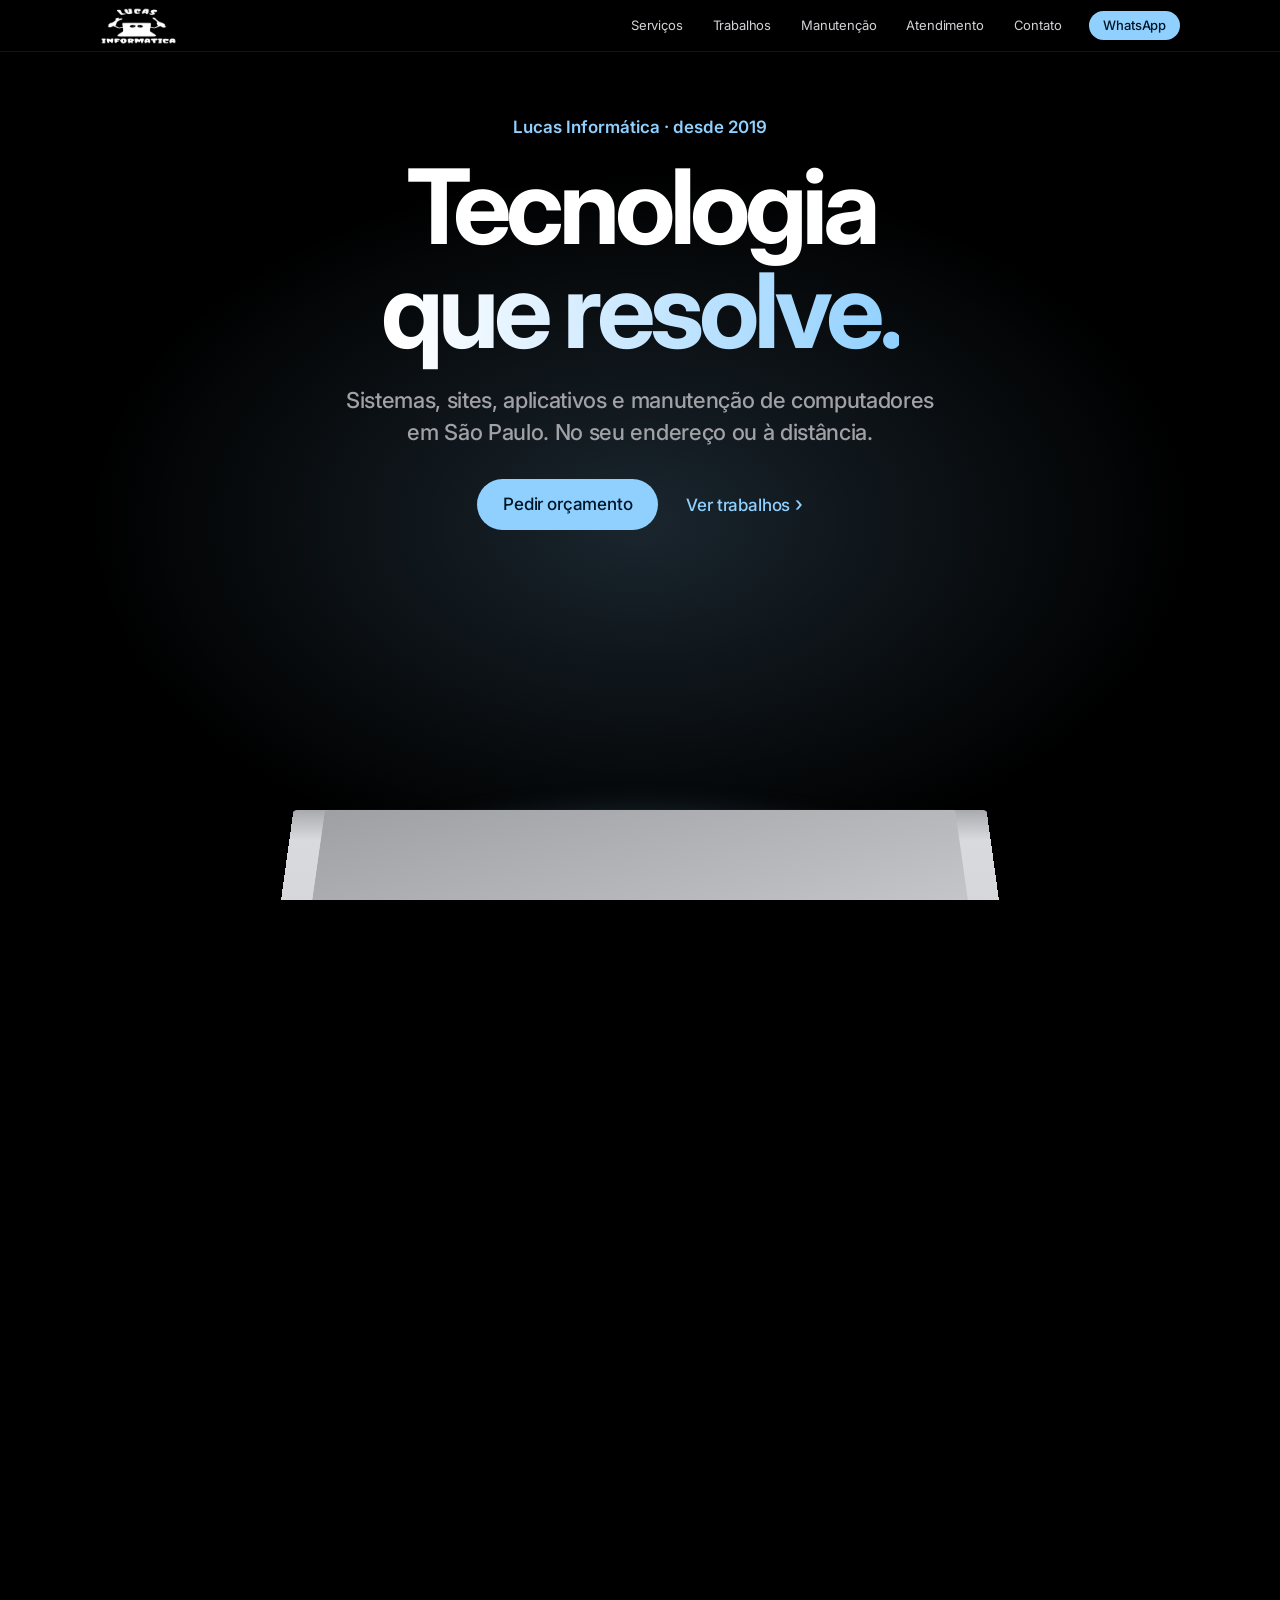
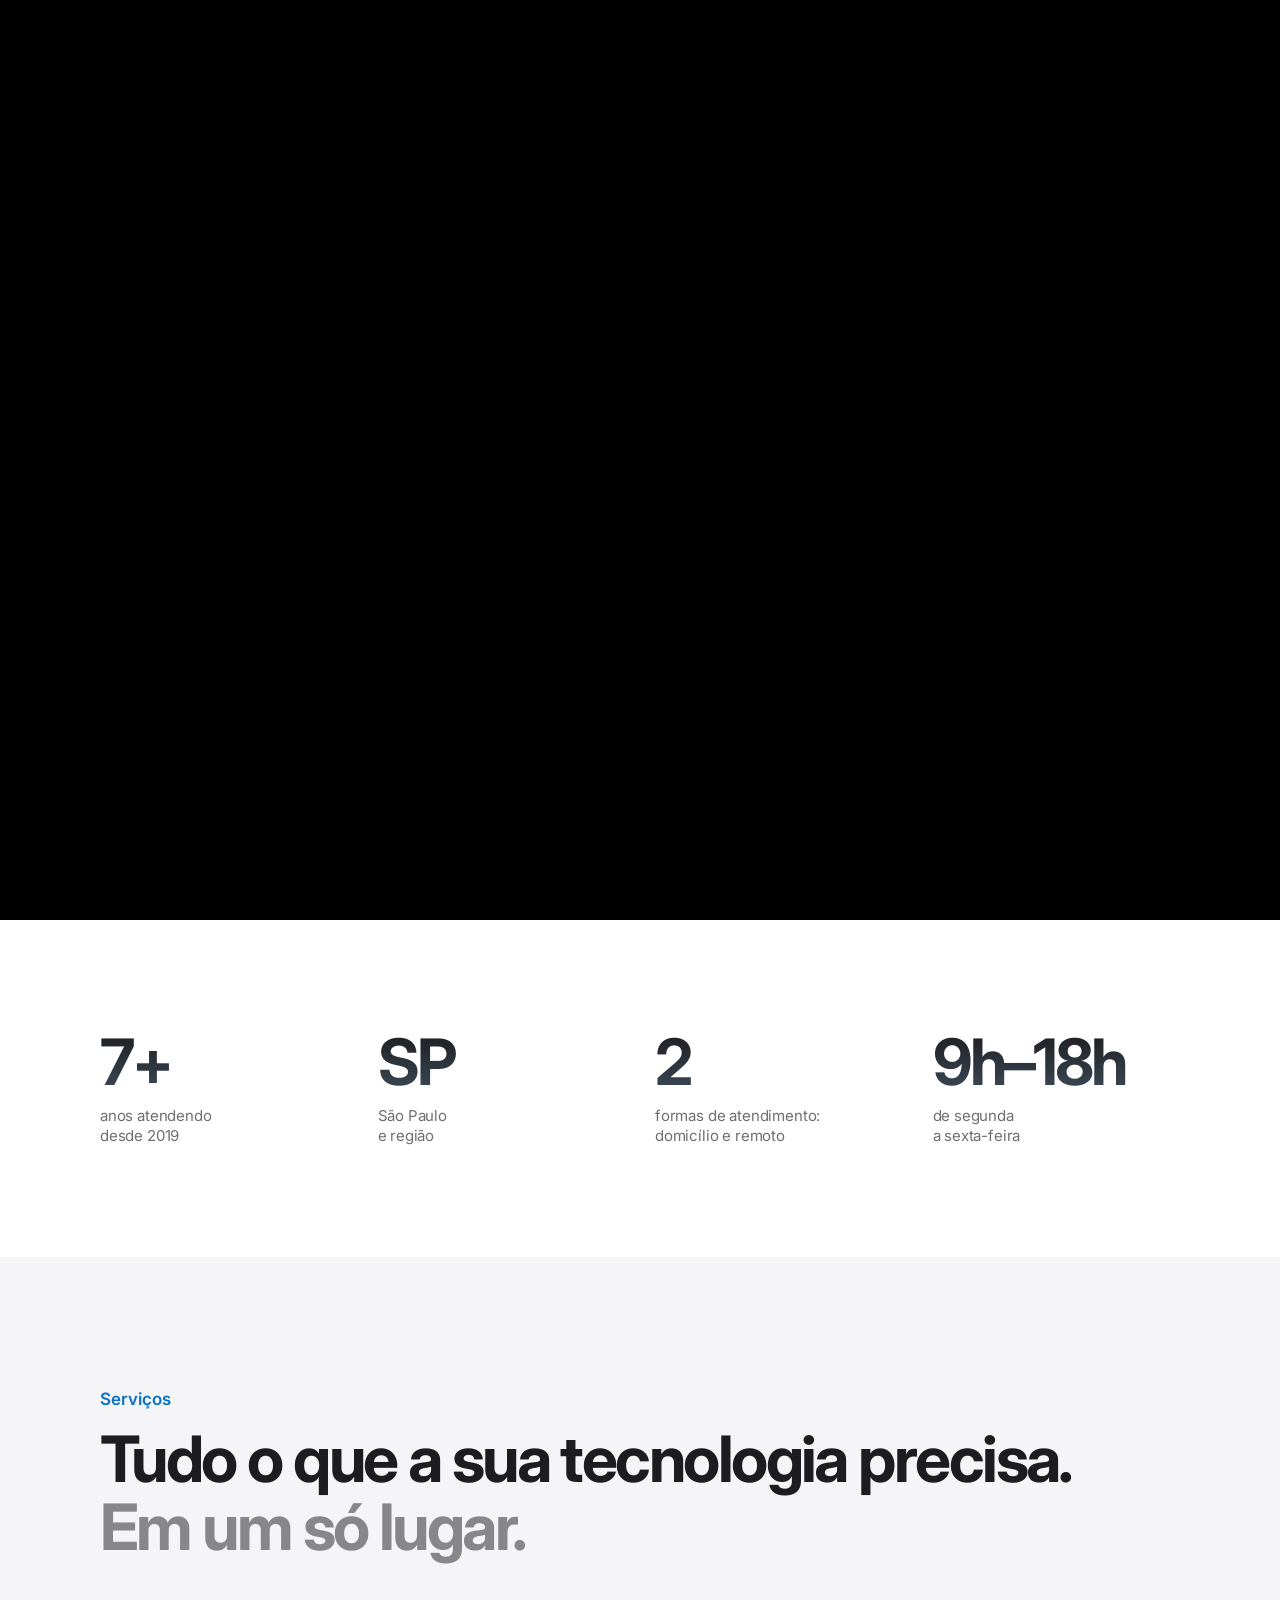
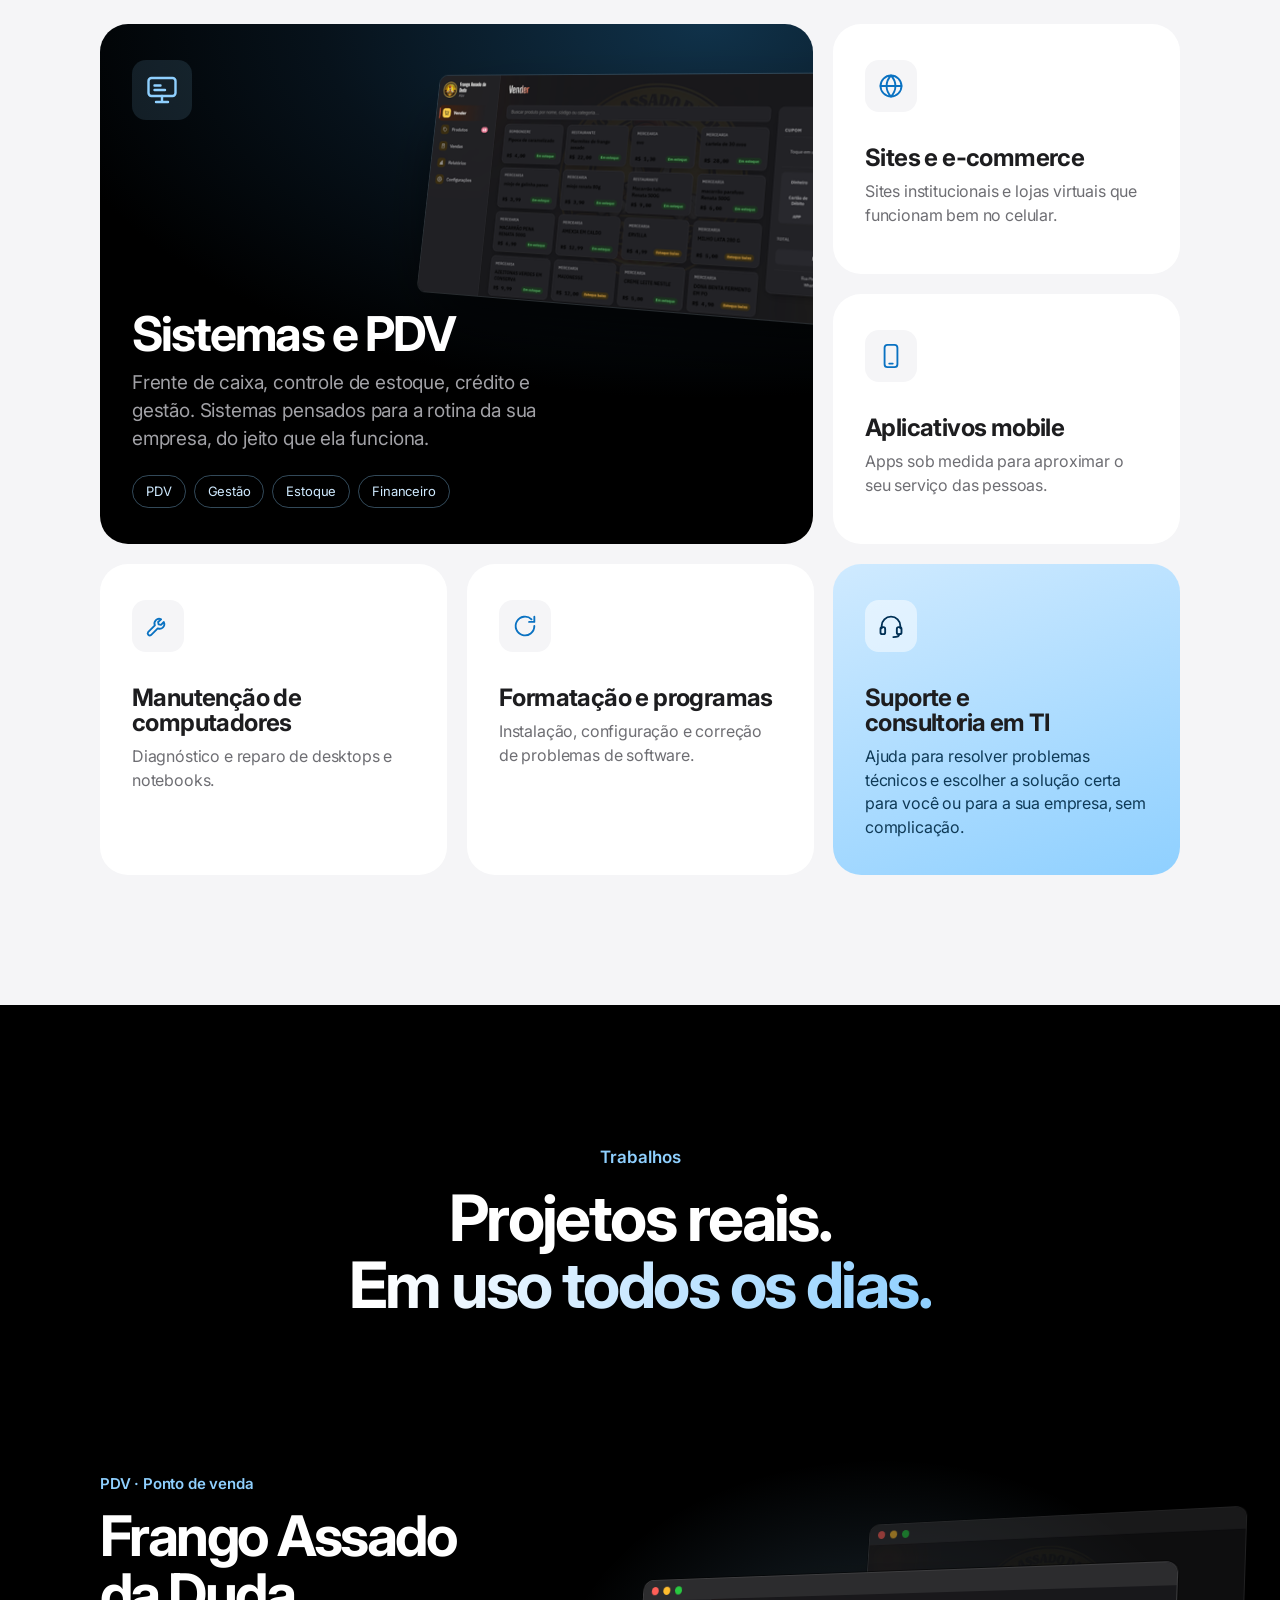
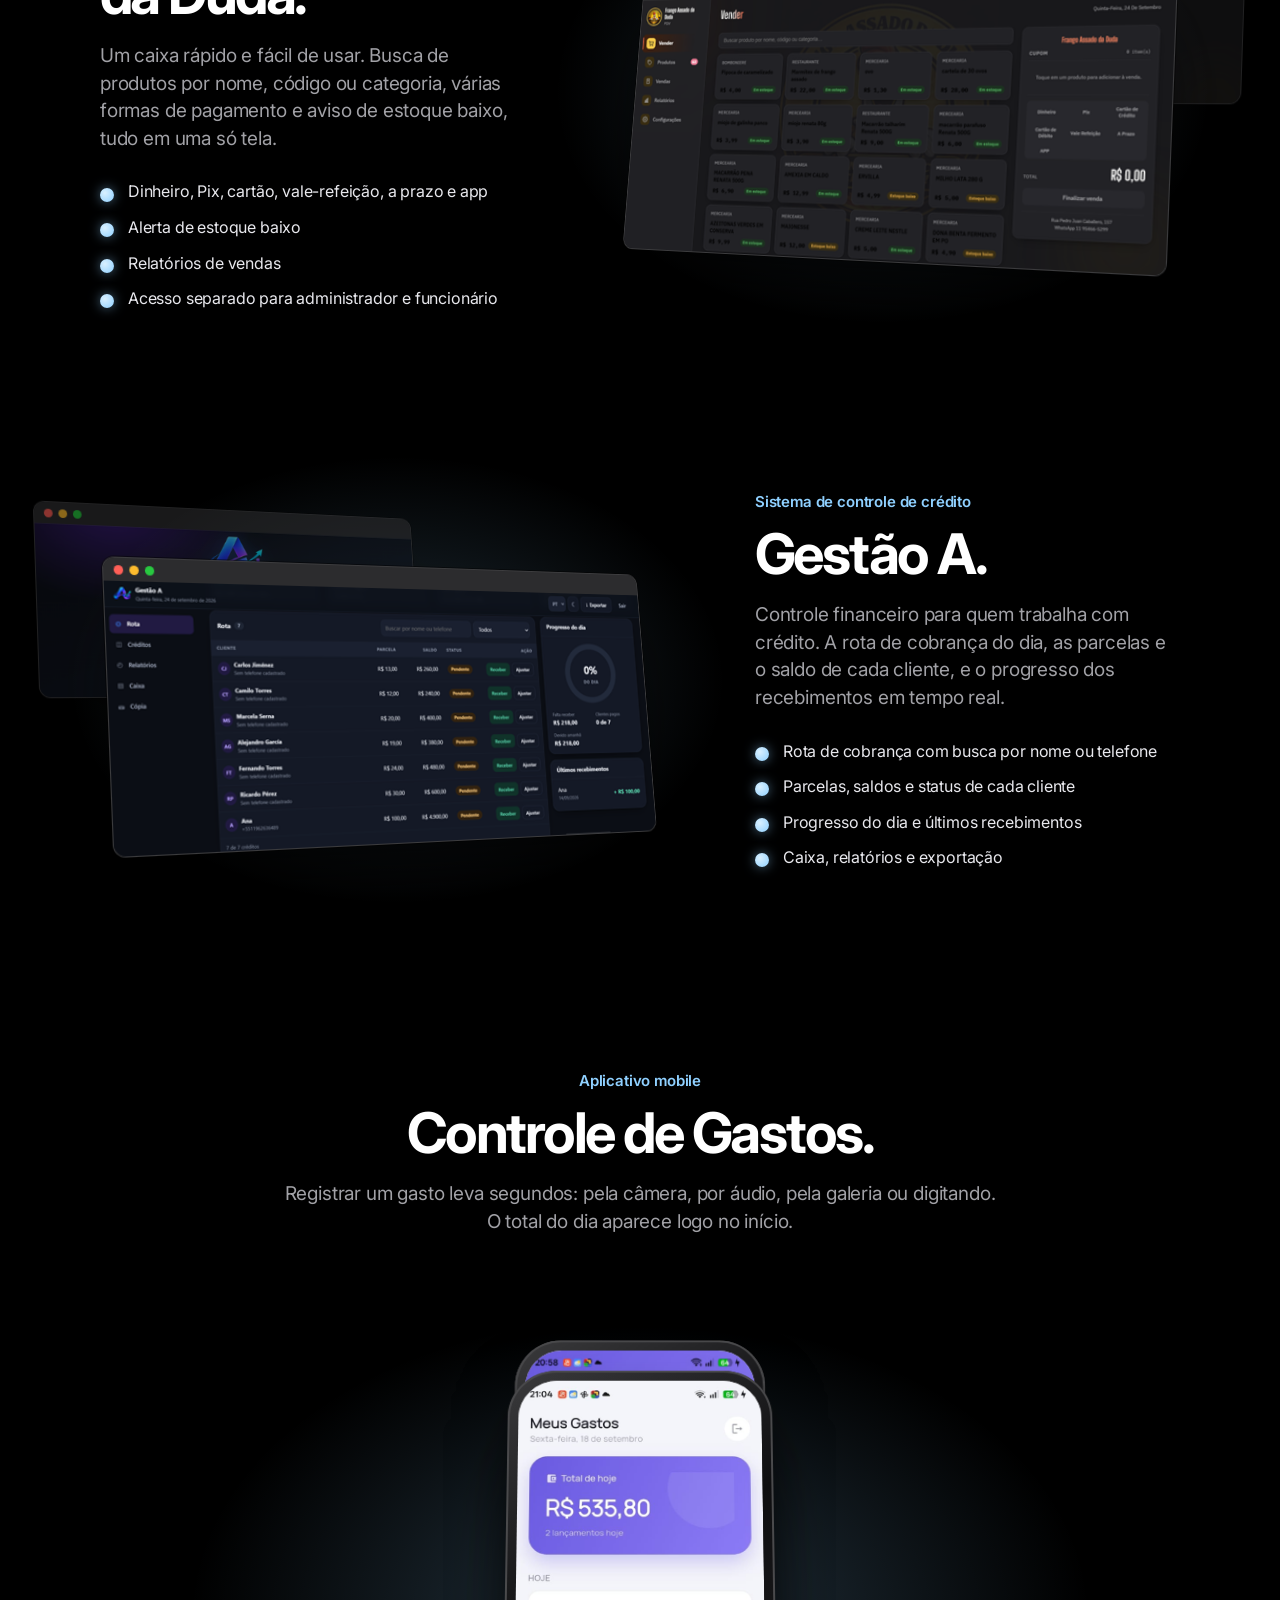
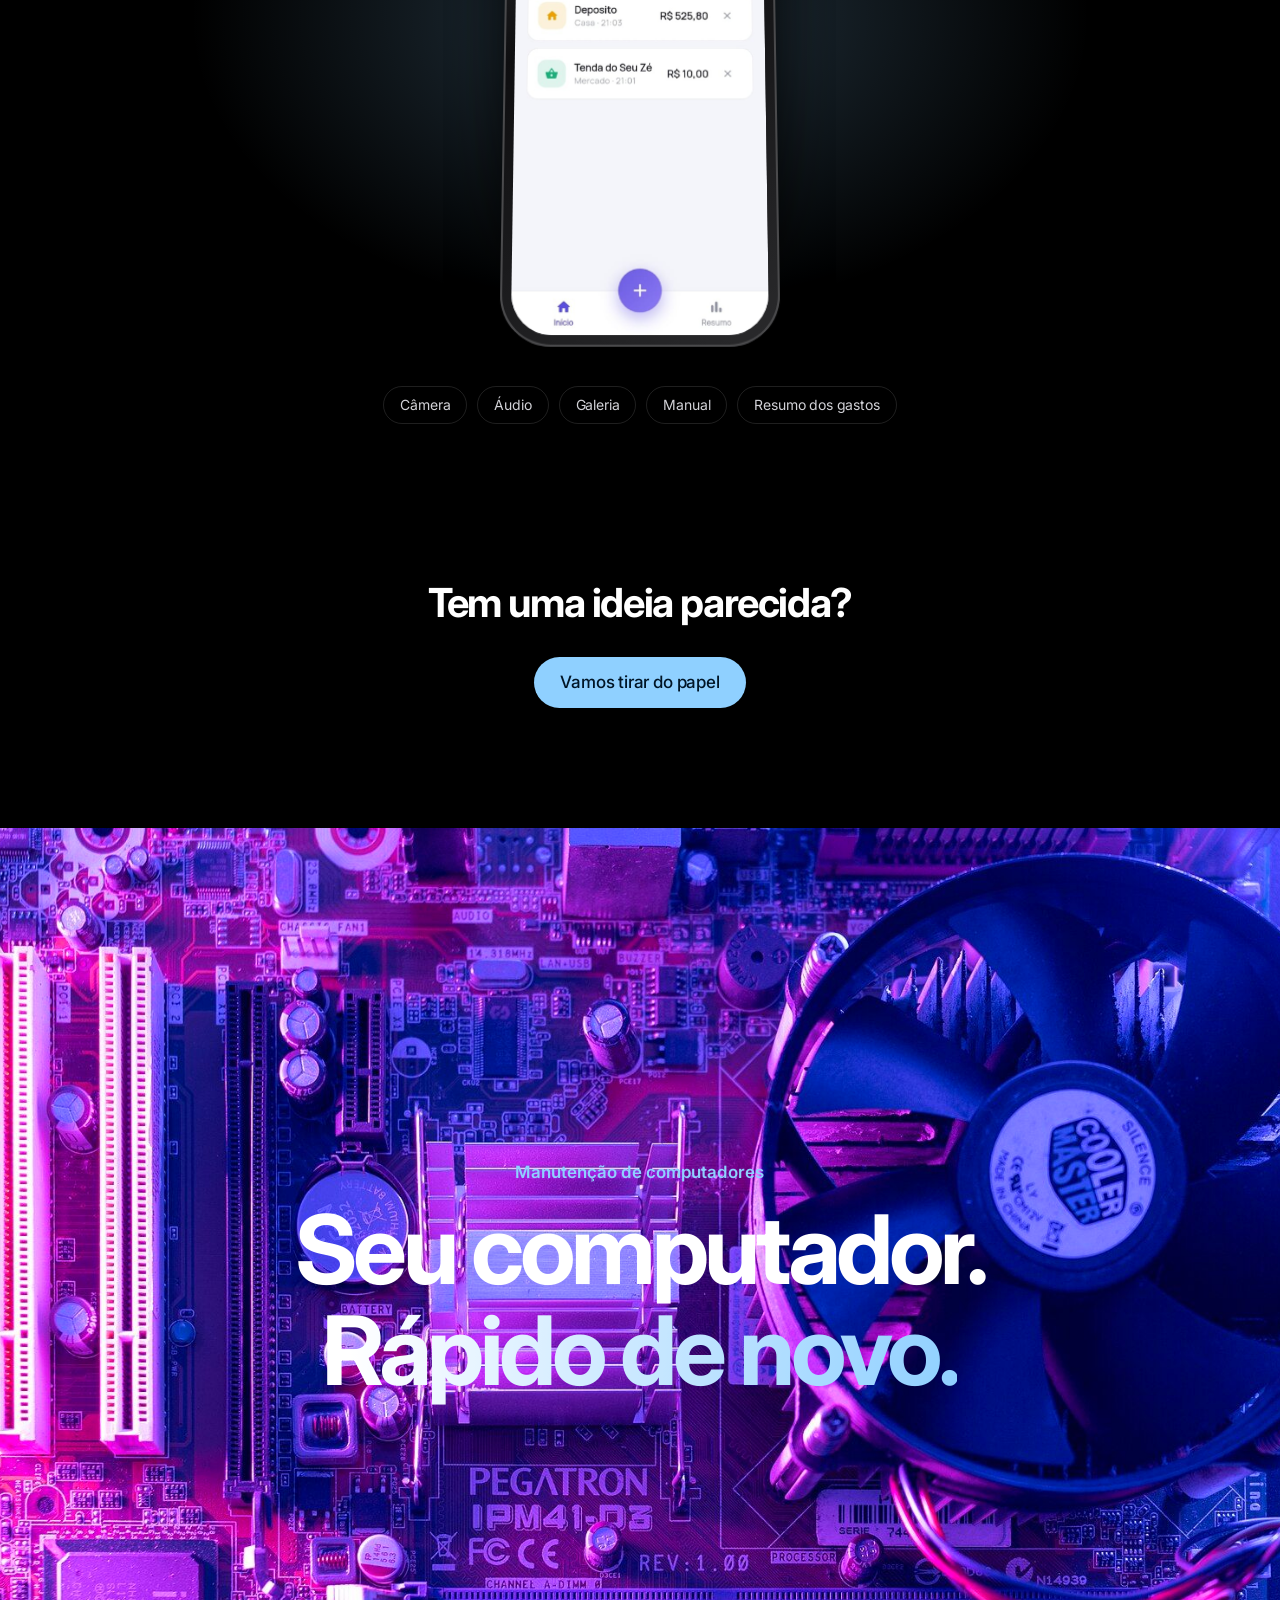
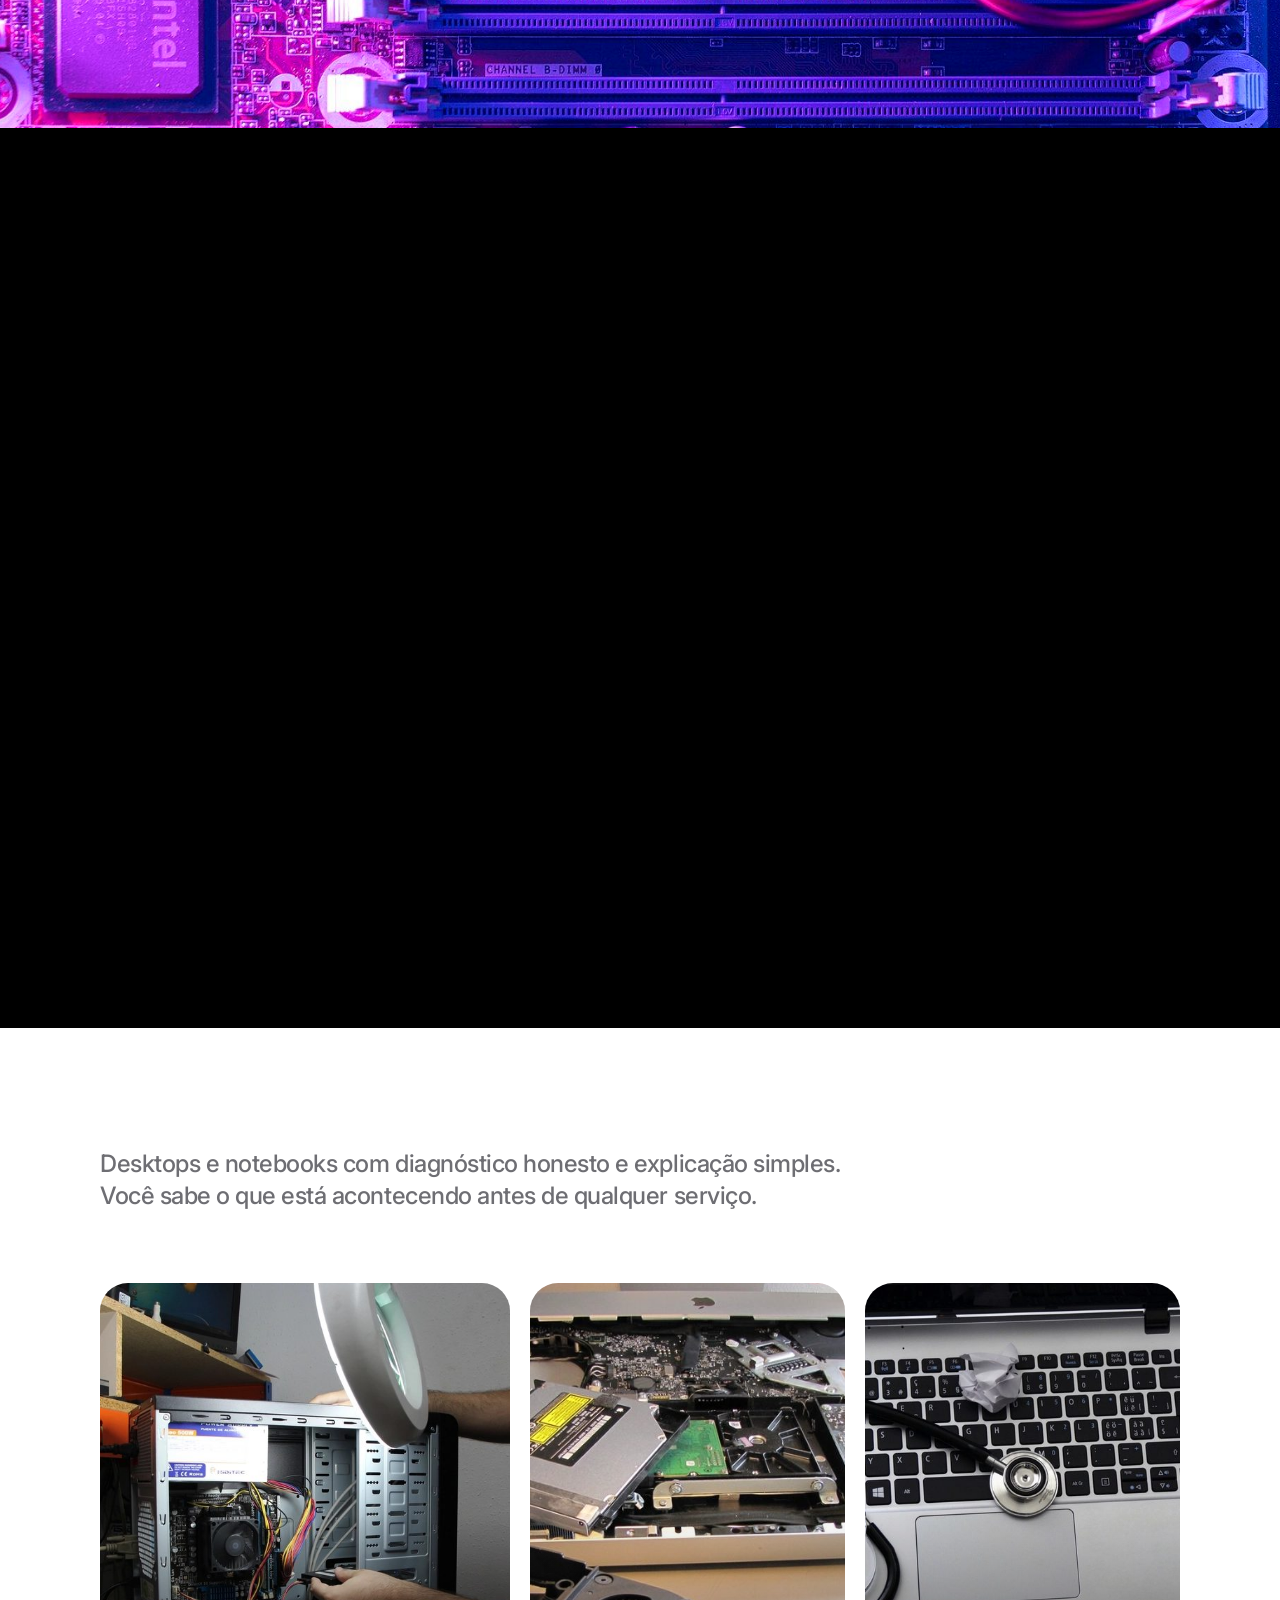
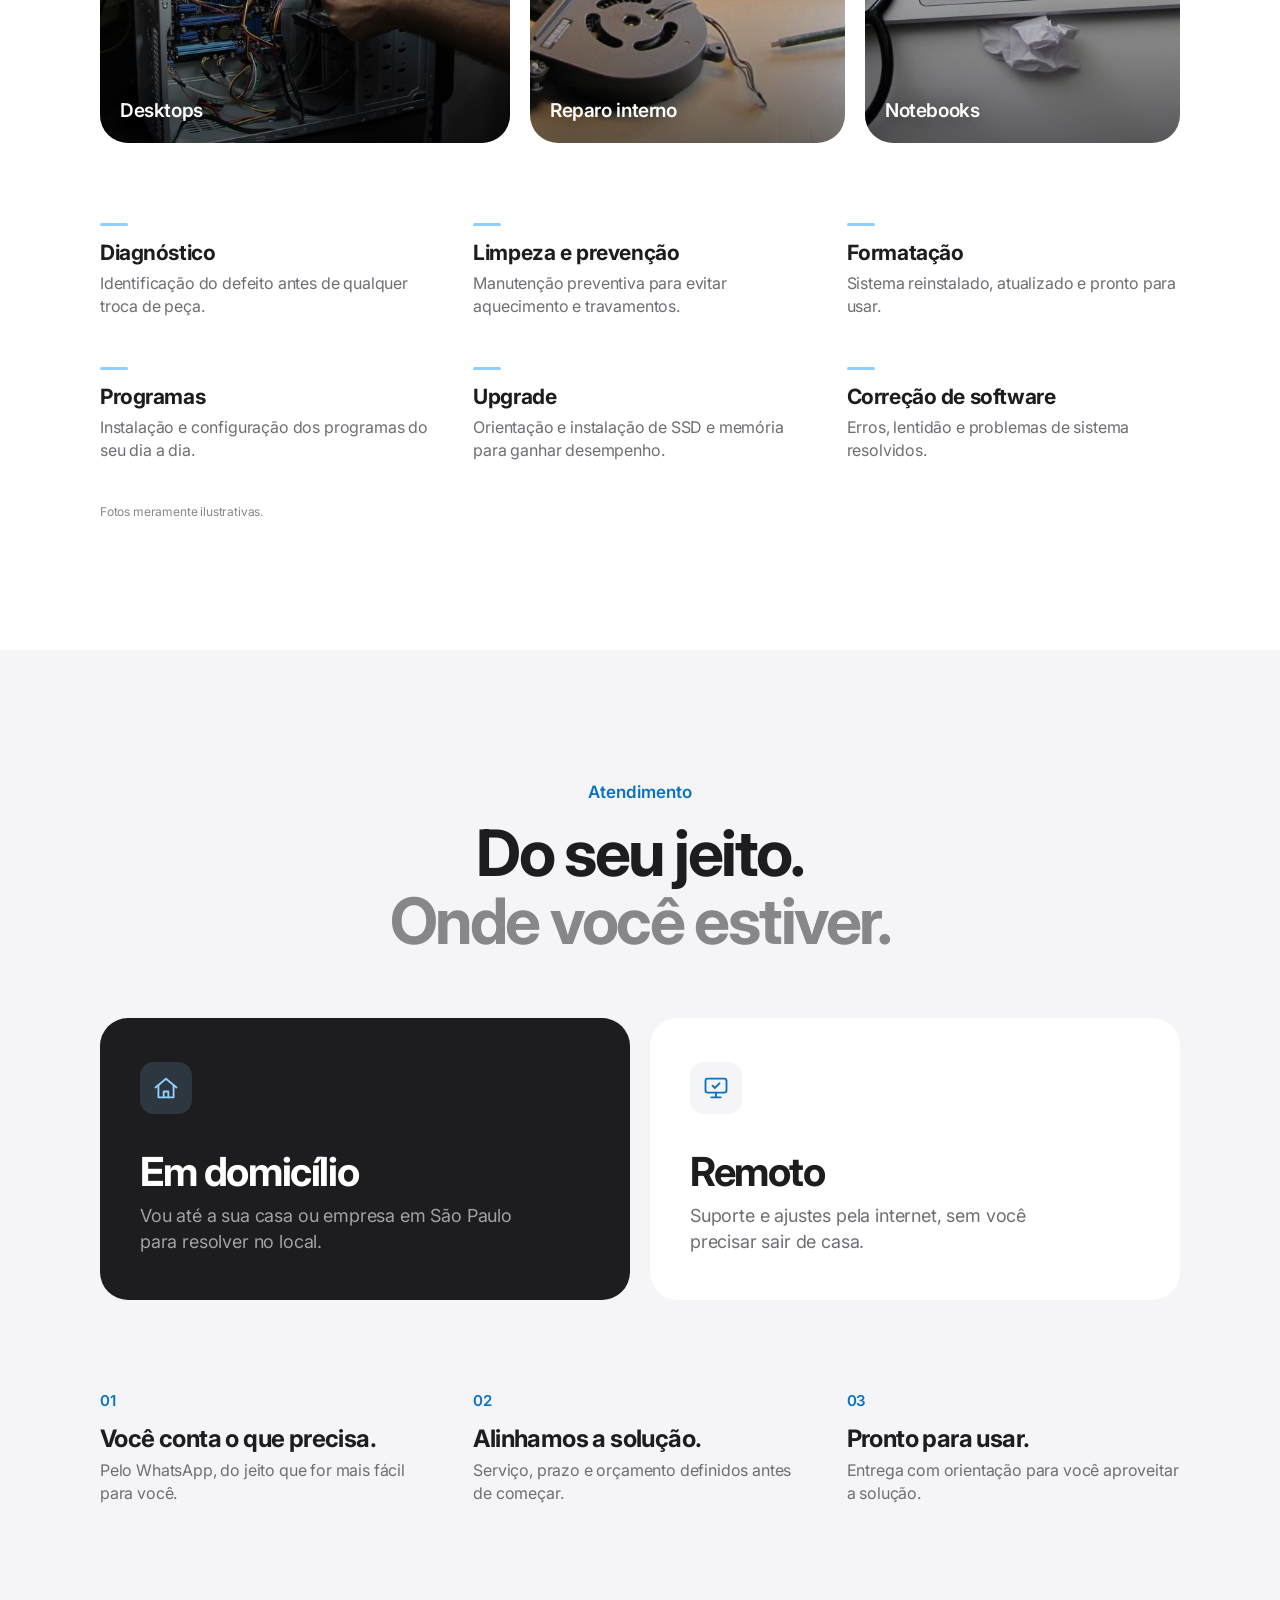
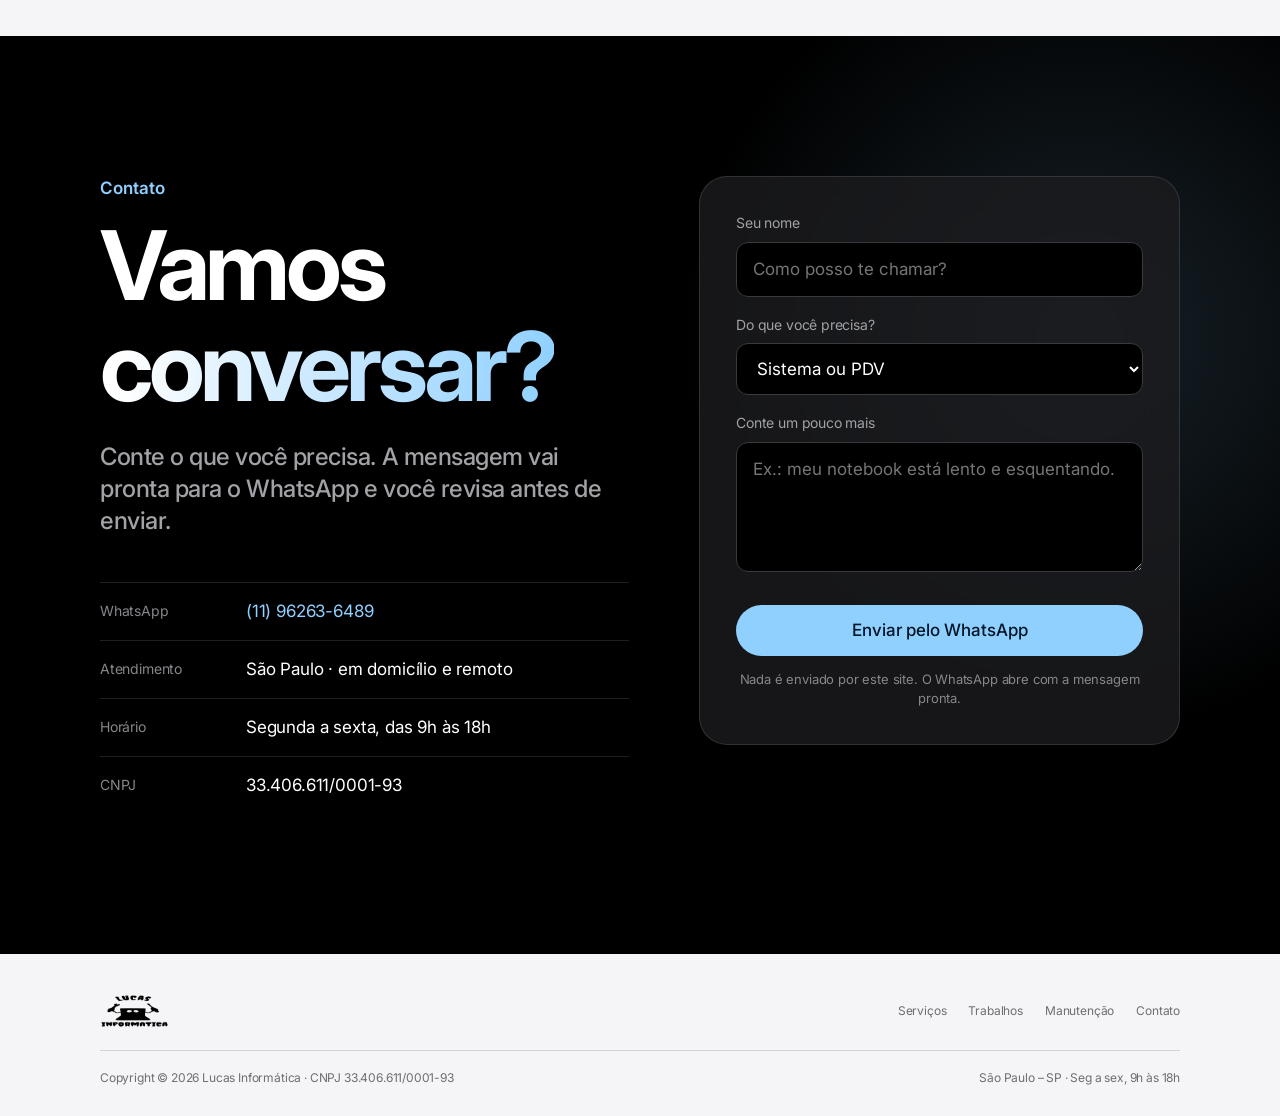
==== commit 420d8b54: "Install and configure Vercel Web Analytics ## Vercel Web Analytics Installation  Successfully instal" ====
--- a/index.html
+++ b/index.html
@@ -1,353 +1,357 @@
-<!doctype html>
-<html lang="pt-BR">
-<head>
-<meta charset="utf-8">
-<meta name="viewport" content="width=device-width, initial-scale=1">
-<title>Lucas Informática | Sistemas, sites, apps e manutenção em São Paulo</title>
-<meta name="description" content="Lucas Informática: desenvolvimento de sistemas, PDV, sites e aplicativos, manutenção de computadores e suporte em TI. Atendimento em domicílio e remoto em São Paulo desde 2019.">
-<meta name="theme-color" content="#000000">
-<meta property="og:type" content="website">
-<meta property="og:title" content="Lucas Informática — Tecnologia que resolve.">
-<meta property="og:description" content="Sistemas, PDV, sites, aplicativos e manutenção de computadores. Atendimento em domicílio e remoto em São Paulo.">
-<meta property="og:image" content="img/trabalhos/pdv-venda.png">
-<link rel="icon" href="img/logo-preto.png">
-<link rel="preconnect" href="https://fonts.googleapis.com">
-<link rel="preconnect" href="https://fonts.gstatic.com" crossorigin>
-<link href="https://fonts.googleapis.com/css2?family=Inter:wght@400;500;600;700;800&display=swap" rel="stylesheet">
-<link rel="stylesheet" href="css/style.css">
-<script>document.documentElement.classList.add('js')</script>
-<script type="application/ld+json">
-{
-  "@context": "https://schema.org",
-  "@type": "LocalBusiness",
-  "name": "Lucas Informática",
-  "taxID": "33.406.611/0001-93",
-  "telephone": "+55 11 96263-6489",
-  "foundingDate": "2019",
-  "areaServed": "São Paulo, SP",
-  "address": {"@type": "PostalAddress", "addressLocality": "São Paulo", "addressRegion": "SP", "addressCountry": "BR"},
-  "openingHours": "Mo-Fr 09:00-18:00",
-  "description": "Desenvolvimento de sistemas, PDV, sites e aplicativos. Manutenção de computadores e suporte em TI."
-}
-</script>
-</head>
-<body>
-
-<header class="nav" id="topo">
-  <div class="nav-in">
-    <a href="#inicio" class="nav-logo" aria-label="Lucas Informática — início">
-      <img src="img/logo-branco.png" alt="Lucas Informática" width="794" height="392">
-    </a>
-    <nav id="menu" aria-label="Navegação principal">
-      <a href="#servicos">Serviços</a>
-      <a href="#trabalhos">Trabalhos</a>
-      <a href="#manutencao">Manutenção</a>
-      <a href="#atendimento">Atendimento</a>
-      <a href="#contato">Contato</a>
-    </nav>
-    <a class="nav-cta" href="https://wa.me/5511962636489" target="_blank" rel="noopener">WhatsApp</a>
-    <button class="nav-toggle" aria-label="Abrir menu" aria-expanded="false" aria-controls="menu"><span></span><span></span></button>
-  </div>
-</header>
-
-<main>
-
-<!-- ============ HERO: notebook 3D que abre com a rolagem ============ -->
-<section class="hero" id="inicio" data-scroll>
-  <div class="hero-sticky">
-    <div class="hero-copy">
-      <p class="eyebrow">Lucas Informática · desde 2019</p>
-      <h1>Tecnologia<br><span class="grad">que resolve.</span></h1>
-      <p class="hero-sub">Sistemas, sites, aplicativos e manutenção de computadores em São Paulo. No seu endereço ou à distância.</p>
-      <div class="hero-ctas">
-        <a class="btn btn-blue" href="#contato">Pedir orçamento</a>
-        <a class="link-arrow" href="#trabalhos">Ver trabalhos</a>
-      </div>
-    </div>
-
-    <div class="stage" aria-hidden="true">
-      <div class="laptop">
-        <div class="lid">
-          <div class="lid-front">
-            <div class="screen">
-              <img class="scr scr-a" src="img/trabalhos/pdv-venda.png" alt="">
-              <img class="scr scr-b" src="img/trabalhos/gestao-rota.png" alt="">
-              <span class="cam"></span>
-            </div>
-          </div>
-          <div class="lid-back"><img src="img/logo-preto.png" alt=""></div>
-        </div>
-        <div class="deck"><div class="keys"></div><div class="pad"></div></div>
-      </div>
-      <div class="floor-glow"></div>
-    </div>
-
-    <p class="hero-caption">Sistemas sob medida, <span>feitos para o dia a dia do seu negócio.</span></p>
-  </div>
-</section>
-
-<!-- ============ NÚMEROS ============ -->
-<section class="stats">
-  <div class="wrap stats-grid">
-    <div class="stat reveal"><strong><span data-years>7</span>+</strong><span>anos atendendo<br>desde 2019</span></div>
-    <div class="stat reveal"><strong>SP</strong><span>São Paulo<br>e região</span></div>
-    <div class="stat reveal"><strong>2</strong><span>formas de atendimento:<br>domicílio e remoto</span></div>
-    <div class="stat reveal"><strong>9h–18h</strong><span>de segunda<br>a sexta-feira</span></div>
-  </div>
-</section>
-
-<!-- ============ SERVIÇOS ============ -->
-<section class="services" id="servicos">
-  <div class="wrap">
-    <header class="sec-head reveal">
-      <p class="eyebrow dark">Serviços</p>
-      <h2>Tudo o que a sua tecnologia precisa.<br><span class="muted">Em um só lugar.</span></h2>
-    </header>
-
-    <div class="bento">
-      <article class="tile tile-xl tile-dark tilt reveal">
-        <div class="tile-glare"></div>
-        <div class="tile-art" aria-hidden="true"><img src="img/trabalhos/pdv-venda.png" alt="" loading="lazy"></div>
-        <svg class="ico" viewBox="0 0 24 24"><rect x="3" y="4" width="18" height="12" rx="2"/><path d="M8 20h8M12 16v4M7 9h4M7 12h7"/></svg>
-        <h3>Sistemas e PDV</h3>
-        <p>Frente de caixa, controle de estoque, crédito e gestão. Sistemas pensados para a rotina da sua empresa, do jeito que ela funciona.</p>
-        <ul class="chips"><li>PDV</li><li>Gestão</li><li>Estoque</li><li>Financeiro</li></ul>
-      </article>
-      <article class="tile tilt reveal">
-        <div class="tile-glare"></div>
-        <svg class="ico" viewBox="0 0 24 24"><circle cx="12" cy="12" r="9"/><path d="M3 12h18M12 3c2.5 2.6 3.8 5.6 3.8 9s-1.3 6.4-3.8 9c-2.5-2.6-3.8-5.6-3.8-9S9.5 5.6 12 3z"/></svg>
-        <h3>Sites e e-commerce</h3>
-        <p>Sites institucionais e lojas virtuais que funcionam bem no celular.</p>
-      </article>
-      <article class="tile tilt reveal">
-        <div class="tile-glare"></div>
-        <svg class="ico" viewBox="0 0 24 24"><rect x="6.5" y="2.5" width="11" height="19" rx="2.5"/><path d="M10.5 18.5h3"/></svg>
-        <h3>Aplicativos mobile</h3>
-        <p>Apps sob medida para aproximar o seu serviço das pessoas.</p>
-      </article>
-      <article class="tile tilt reveal">
-        <div class="tile-glare"></div>
-        <svg class="ico" viewBox="0 0 24 24"><path d="M14.7 6.3a4 4 0 0 0-5.4 5.2L3.5 17.3a1.8 1.8 0 0 0 2.5 2.5l5.8-5.8a4 4 0 0 0 5.2-5.4l-2.4 2.4-2.1-.4-.4-2.1z"/></svg>
-        <h3>Manutenção de computadores</h3>
-        <p>Diagnóstico e reparo de desktops e notebooks.</p>
-      </article>
-      <article class="tile tilt reveal">
-        <div class="tile-glare"></div>
-        <svg class="ico" viewBox="0 0 24 24"><path d="M20 12a8 8 0 1 1-2.4-5.7M20 4v4.5h-4.5"/></svg>
-        <h3>Formatação e programas</h3>
-        <p>Instalação, configuração e correção de problemas de software.</p>
-      </article>
-      <article class="tile tile-wide tile-blue tilt reveal">
-        <div class="tile-glare"></div>
-        <svg class="ico" viewBox="0 0 24 24"><path d="M4 14v-2a8 8 0 0 1 16 0v2"/><rect x="3" y="13" width="4" height="6" rx="1.5"/><rect x="17" y="13" width="4" height="6" rx="1.5"/><path d="M19 19c0 1.5-2 2.5-5 2.5"/></svg>
-        <h3>Suporte e consultoria em TI</h3>
-        <p>Ajuda para resolver problemas técnicos e escolher a solução certa para você ou para a sua empresa, sem complicação.</p>
-      </article>
-    </div>
-  </div>
-</section>
-
-<!-- ============ TRABALHOS ============ -->
-<section class="works" id="trabalhos">
-  <div class="wrap">
-    <header class="sec-head center reveal">
-      <p class="eyebrow">Trabalhos</p>
-      <h2 class="huge">Projetos reais.<br><span class="grad">Em uso todos os dias.</span></h2>
-    </header>
-  </div>
-
-  <!-- PDV -->
-  <article class="work" data-scroll>
-    <div class="wrap work-grid">
-      <div class="work-copy reveal">
-        <p class="work-tag">PDV · Ponto de venda</p>
-        <h3>Frango Assado da Duda.</h3>
-        <p>Um caixa rápido e fácil de usar. Busca de produtos por nome, código ou categoria, várias formas de pagamento e aviso de estoque baixo, tudo em uma só tela.</p>
-        <ul class="feats">
-          <li>Dinheiro, Pix, cartão, vale-refeição, a prazo e app</li>
-          <li>Alerta de estoque baixo</li>
-          <li>Relatórios de vendas</li>
-          <li>Acesso separado para administrador e funcionário</li>
-        </ul>
-      </div>
-      <div class="work-visual">
-        <div class="win-stack left">
-          <figure class="win win-back"><div class="win-bar"><i></i><i></i><i></i></div><img src="img/trabalhos/pdv-login.png" alt="Tela de login do PDV Frango Assado da Duda" loading="lazy"></figure>
-          <figure class="win win-front"><div class="win-bar"><i></i><i></i><i></i></div><img src="img/trabalhos/pdv-venda.png" alt="Tela de vendas do PDV com produtos, carrinho e formas de pagamento" loading="lazy"></figure>
-        </div>
-      </div>
-    </div>
-  </article>
-
-  <!-- Gestão A -->
-  <article class="work work-rev" data-scroll>
-    <div class="wrap work-grid">
-      <div class="work-copy reveal">
-        <p class="work-tag">Sistema de controle de crédito</p>
-        <h3>Gestão A.</h3>
-        <p>Controle financeiro para quem trabalha com crédito. A rota de cobrança do dia, as parcelas e o saldo de cada cliente, e o progresso dos recebimentos em tempo real.</p>
-        <ul class="feats">
-          <li>Rota de cobrança com busca por nome ou telefone</li>
-          <li>Parcelas, saldos e status de cada cliente</li>
-          <li>Progresso do dia e últimos recebimentos</li>
-          <li>Caixa, relatórios e exportação</li>
-        </ul>
-      </div>
-      <div class="work-visual">
-        <div class="win-stack right">
-          <figure class="win win-back"><div class="win-bar"><i></i><i></i><i></i></div><img src="img/trabalhos/gestao-login.png" alt="Tela de login do sistema Gestão A" loading="lazy"></figure>
-          <figure class="win win-front"><div class="win-bar"><i></i><i></i><i></i></div><img src="img/trabalhos/gestao-rota.png" alt="Tela de rota de cobrança do Gestão A com clientes, parcelas e progresso do dia" loading="lazy"></figure>
-        </div>
-      </div>
-    </div>
-  </article>
-
-  <!-- App -->
-  <article class="work work-app" data-scroll>
-    <div class="wrap">
-      <div class="work-copy center reveal">
-        <p class="work-tag">Aplicativo mobile</p>
-        <h3>Controle de Gastos.</h3>
-        <p>Registrar um gasto leva segundos: pela câmera, por áudio, pela galeria ou digitando. O total do dia aparece logo no início.</p>
-      </div>
-      <div class="phones" aria-label="Telas do aplicativo Controle de Gastos">
-        <figure class="phone p-left"><div class="phone-screen"><img src="img/trabalhos/gastos-cadastro.png" alt="Tela de criação de conta do app" loading="lazy"></div></figure>
-        <figure class="phone p-center"><div class="phone-screen"><img src="img/trabalhos/gastos-inicio.png" alt="Tela inicial do app com o total de gastos do dia" loading="lazy"></div></figure>
-        <figure class="phone p-right"><div class="phone-screen"><img src="img/trabalhos/gastos-adicionar.png" alt="Opções para adicionar gasto: câmera, áudio, galeria ou manual" loading="lazy"></div></figure>
-      </div>
-      <ul class="feats inline reveal">
-        <li>Câmera</li><li>Áudio</li><li>Galeria</li><li>Manual</li><li>Resumo dos gastos</li>
-      </ul>
-    </div>
-  </article>
-
-  <div class="wrap works-cta reveal">
-    <p>Tem uma ideia parecida?</p>
-    <a class="btn btn-blue" href="#contato">Vamos tirar do papel</a>
-  </div>
-</section>
-
-<!-- ============ MANUTENÇÃO ============ -->
-<section class="maint" id="manutencao">
-  <div class="zoom" data-scroll>
-    <div class="zoom-sticky">
-      <img class="zoom-img" src="img/manutencao/placa-mae.jpg" alt="Placa-mãe de computador com processador" loading="lazy">
-      <div class="zoom-copy">
-        <p class="eyebrow">Manutenção de computadores</p>
-        <h2 class="huge">Seu computador.<br><span class="grad">Rápido de novo.</span></h2>
-      </div>
-    </div>
-  </div>
-
-  <div class="wrap maint-body">
-    <p class="lead reveal">Desktops e notebooks com diagnóstico honesto e explicação simples. Você sabe o que está acontecendo antes de qualquer serviço.</p>
-
-    <div class="maint-grid">
-      <figure class="photo tilt reveal"><div class="tile-glare"></div><img src="img/manutencao/tecnico-gabinete.jpg" alt="Técnico fazendo manutenção em um computador desktop" loading="lazy"><figcaption>Desktops</figcaption></figure>
-      <figure class="photo tilt reveal"><div class="tile-glare"></div><img src="img/manutencao/reparo-interno.jpg" alt="Computador aberto durante reparo, com peças internas à mostra" loading="lazy"><figcaption>Reparo interno</figcaption></figure>
-      <figure class="photo tilt reveal"><div class="tile-glare"></div><img src="img/manutencao/diagnostico-notebook.jpg" alt="Notebook em diagnóstico" loading="lazy"><figcaption>Notebooks</figcaption></figure>
-    </div>
-
-    <div class="maint-list">
-      <div class="reveal"><h3>Diagnóstico</h3><p>Identificação do defeito antes de qualquer troca de peça.</p></div>
-      <div class="reveal"><h3>Limpeza e prevenção</h3><p>Manutenção preventiva para evitar aquecimento e travamentos.</p></div>
-      <div class="reveal"><h3>Formatação</h3><p>Sistema reinstalado, atualizado e pronto para usar.</p></div>
-      <div class="reveal"><h3>Programas</h3><p>Instalação e configuração dos programas do seu dia a dia.</p></div>
-      <div class="reveal"><h3>Upgrade</h3><p>Orientação e instalação de SSD e memória para ganhar desempenho.</p></div>
-      <div class="reveal"><h3>Correção de software</h3><p>Erros, lentidão e problemas de sistema resolvidos.</p></div>
-    </div>
-    <p class="fineprint">Fotos meramente ilustrativas.</p>
-  </div>
-</section>
-
-<!-- ============ ATENDIMENTO ============ -->
-<section class="service-mode" id="atendimento">
-  <div class="wrap">
-    <header class="sec-head center reveal">
-      <p class="eyebrow dark">Atendimento</p>
-      <h2>Do seu jeito.<br><span class="muted">Onde você estiver.</span></h2>
-    </header>
-
-    <div class="modes">
-      <article class="mode tilt reveal">
-        <div class="tile-glare"></div>
-        <svg class="ico" viewBox="0 0 24 24"><path d="M3 11.5 12 4l9 7.5"/><path d="M5.5 9.5V20h13V9.5"/><path d="M10 20v-5h4v5"/></svg>
-        <h3>Em domicílio</h3>
-        <p>Vou até a sua casa ou empresa em São Paulo para resolver no local.</p>
-      </article>
-      <article class="mode tilt reveal">
-        <div class="tile-glare"></div>
-        <svg class="ico" viewBox="0 0 24 24"><rect x="3" y="4" width="18" height="12" rx="2"/><path d="M8 20h8M12 16v4"/><path d="M9 10l2 2 4-4"/></svg>
-        <h3>Remoto</h3>
-        <p>Suporte e ajustes pela internet, sem você precisar sair de casa.</p>
-      </article>
-    </div>
-
-    <ol class="steps">
-      <li class="reveal"><span>01</span><h3>Você conta o que precisa.</h3><p>Pelo WhatsApp, do jeito que for mais fácil para você.</p></li>
-      <li class="reveal"><span>02</span><h3>Alinhamos a solução.</h3><p>Serviço, prazo e orçamento definidos antes de começar.</p></li>
-      <li class="reveal"><span>03</span><h3>Pronto para usar.</h3><p>Entrega com orientação para você aproveitar a solução.</p></li>
-    </ol>
-  </div>
-</section>
-
-<!-- ============ CONTATO ============ -->
-<section class="contact" id="contato">
-  <div class="wrap contact-grid">
-    <div class="contact-copy reveal">
-      <p class="eyebrow">Contato</p>
-      <h2 class="huge">Vamos<br><span class="grad">conversar?</span></h2>
-      <p class="lead light">Conte o que você precisa. A mensagem vai pronta para o WhatsApp e você revisa antes de enviar.</p>
-      <dl class="info">
-        <div><dt>WhatsApp</dt><dd><a href="https://wa.me/5511962636489" target="_blank" rel="noopener">(11) 96263-6489</a></dd></div>
-        <div><dt>Atendimento</dt><dd>São Paulo · em domicílio e remoto</dd></div>
-        <div><dt>Horário</dt><dd>Segunda a sexta, das 9h às 18h</dd></div>
-        <div><dt>CNPJ</dt><dd>33.406.611/0001-93</dd></div>
-      </dl>
-    </div>
-
-    <form class="form reveal" id="brief">
-      <label for="nome">Seu nome</label>
-      <input id="nome" name="nome" required autocomplete="name" placeholder="Como posso te chamar?">
-      <label for="servico">Do que você precisa?</label>
-      <select id="servico" name="servico">
-        <option>Sistema ou PDV</option>
-        <option>Site ou e-commerce</option>
-        <option>Aplicativo mobile</option>
-        <option>Manutenção de computador</option>
-        <option>Formatação ou programas</option>
-        <option>Suporte ou consultoria em TI</option>
-        <option>Outro serviço</option>
-      </select>
-      <label for="mensagem">Conte um pouco mais</label>
-      <textarea id="mensagem" name="mensagem" rows="4" placeholder="Ex.: meu notebook está lento e esquentando."></textarea>
-      <button class="btn btn-blue btn-full" type="submit">Enviar pelo WhatsApp</button>
-      <p class="form-note">Nada é enviado por este site. O WhatsApp abre com a mensagem pronta.</p>
-    </form>
-  </div>
-</section>
-
-</main>
-
-<footer class="foot">
-  <div class="wrap">
-    <div class="foot-top">
-      <img src="img/logo-preto.png" alt="Lucas Informática" width="794" height="392">
-      <nav aria-label="Rodapé">
-        <a href="#servicos">Serviços</a><a href="#trabalhos">Trabalhos</a><a href="#manutencao">Manutenção</a><a href="#contato">Contato</a>
-      </nav>
-    </div>
-    <div class="foot-bottom">
-      <p>Copyright © <span data-year>2026</span> Lucas Informática · CNPJ 33.406.611/0001-93</p>
-      <p>São Paulo – SP · Seg a sex, 9h às 18h</p>
-    </div>
-  </div>
-</footer>
-
-<a class="wa-float" href="https://wa.me/5511962636489" target="_blank" rel="noopener" aria-label="Conversar pelo WhatsApp">
-  <svg viewBox="0 0 24 24" aria-hidden="true"><path d="M12 2a10 10 0 0 0-8.6 15.1L2 22l5-1.3A10 10 0 1 0 12 2zm0 18.2a8.2 8.2 0 0 1-4.2-1.2l-.3-.2-3 .8.8-2.9-.2-.3A8.2 8.2 0 1 1 12 20.2zm4.5-6.1c-.2-.1-1.5-.7-1.7-.8s-.4-.1-.6.1-.7.8-.8 1-.3.2-.5.1a6.7 6.7 0 0 1-3.3-2.9c-.2-.4.2-.4.7-1.3.1-.2 0-.3 0-.4l-.8-1.8c-.2-.5-.4-.4-.6-.4h-.5a1 1 0 0 0-.7.3 3 3 0 0 0-.9 2.2 5.2 5.2 0 0 0 1.1 2.7 11.8 11.8 0 0 0 4.5 4c1.7.7 2.3.8 3.2.6a2.7 2.7 0 0 0 1.8-1.2 2.2 2.2 0 0 0 .1-1.2c0-.1-.2-.2-.5-.3z"/></svg>
-</a>
-
-<script src="js/main.js"></script>
-</body>
-</html>
+<!doctype html>
+<html lang="pt-BR">
+<head>
+<meta charset="utf-8">
+<meta name="viewport" content="width=device-width, initial-scale=1">
+<title>Lucas Informática | Sistemas, sites, apps e manutenção em São Paulo</title>
+<meta name="description" content="Lucas Informática: desenvolvimento de sistemas, PDV, sites e aplicativos, manutenção de computadores e suporte em TI. Atendimento em domicílio e remoto em São Paulo desde 2019.">
+<meta name="theme-color" content="#000000">
+<meta property="og:type" content="website">
+<meta property="og:title" content="Lucas Informática — Tecnologia que resolve.">
+<meta property="og:description" content="Sistemas, PDV, sites, aplicativos e manutenção de computadores. Atendimento em domicílio e remoto em São Paulo.">
+<meta property="og:image" content="img/trabalhos/pdv-venda.png">
+<link rel="icon" href="img/logo-preto.png">
+<link rel="preconnect" href="https://fonts.googleapis.com">
+<link rel="preconnect" href="https://fonts.gstatic.com" crossorigin>
+<link href="https://fonts.googleapis.com/css2?family=Inter:wght@400;500;600;700;800&display=swap" rel="stylesheet">
+<link rel="stylesheet" href="css/style.css">
+<script>document.documentElement.classList.add('js')</script>
+<script type="application/ld+json">
+{
+  "@context": "https://schema.org",
+  "@type": "LocalBusiness",
+  "name": "Lucas Informática",
+  "taxID": "33.406.611/0001-93",
+  "telephone": "+55 11 96263-6489",
+  "foundingDate": "2019",
+  "areaServed": "São Paulo, SP",
+  "address": {"@type": "PostalAddress", "addressLocality": "São Paulo", "addressRegion": "SP", "addressCountry": "BR"},
+  "openingHours": "Mo-Fr 09:00-18:00",
+  "description": "Desenvolvimento de sistemas, PDV, sites e aplicativos. Manutenção de computadores e suporte em TI."
+}
+</script>
+<script>
+  window.va = window.va || function () { (window.vaq = window.vaq || []).push(arguments); };
+</script>
+<script defer src="/_vercel/insights/script.js"></script>
+</head>
+<body>
+
+<header class="nav" id="topo">
+  <div class="nav-in">
+    <a href="#inicio" class="nav-logo" aria-label="Lucas Informática — início">
+      <img src="img/logo-branco.png" alt="Lucas Informática" width="794" height="392">
+    </a>
+    <nav id="menu" aria-label="Navegação principal">
+      <a href="#servicos">Serviços</a>
+      <a href="#trabalhos">Trabalhos</a>
+      <a href="#manutencao">Manutenção</a>
+      <a href="#atendimento">Atendimento</a>
+      <a href="#contato">Contato</a>
+    </nav>
+    <a class="nav-cta" href="https://wa.me/5511962636489" target="_blank" rel="noopener">WhatsApp</a>
+    <button class="nav-toggle" aria-label="Abrir menu" aria-expanded="false" aria-controls="menu"><span></span><span></span></button>
+  </div>
+</header>
+
+<main>
+
+<!-- ============ HERO: notebook 3D que abre com a rolagem ============ -->
+<section class="hero" id="inicio" data-scroll>
+  <div class="hero-sticky">
+    <div class="hero-copy">
+      <p class="eyebrow">Lucas Informática · desde 2019</p>
+      <h1>Tecnologia<br><span class="grad">que resolve.</span></h1>
+      <p class="hero-sub">Sistemas, sites, aplicativos e manutenção de computadores em São Paulo. No seu endereço ou à distância.</p>
+      <div class="hero-ctas">
+        <a class="btn btn-blue" href="#contato">Pedir orçamento</a>
+        <a class="link-arrow" href="#trabalhos">Ver trabalhos</a>
+      </div>
+    </div>
+
+    <div class="stage" aria-hidden="true">
+      <div class="laptop">
+        <div class="lid">
+          <div class="lid-front">
+            <div class="screen">
+              <img class="scr scr-a" src="img/trabalhos/pdv-venda.png" alt="">
+              <img class="scr scr-b" src="img/trabalhos/gestao-rota.png" alt="">
+              <span class="cam"></span>
+            </div>
+          </div>
+          <div class="lid-back"><img src="img/logo-preto.png" alt=""></div>
+        </div>
+        <div class="deck"><div class="keys"></div><div class="pad"></div></div>
+      </div>
+      <div class="floor-glow"></div>
+    </div>
+
+    <p class="hero-caption">Sistemas sob medida, <span>feitos para o dia a dia do seu negócio.</span></p>
+  </div>
+</section>
+
+<!-- ============ NÚMEROS ============ -->
+<section class="stats">
+  <div class="wrap stats-grid">
+    <div class="stat reveal"><strong><span data-years>7</span>+</strong><span>anos atendendo<br>desde 2019</span></div>
+    <div class="stat reveal"><strong>SP</strong><span>São Paulo<br>e região</span></div>
+    <div class="stat reveal"><strong>2</strong><span>formas de atendimento:<br>domicílio e remoto</span></div>
+    <div class="stat reveal"><strong>9h–18h</strong><span>de segunda<br>a sexta-feira</span></div>
+  </div>
+</section>
+
+<!-- ============ SERVIÇOS ============ -->
+<section class="services" id="servicos">
+  <div class="wrap">
+    <header class="sec-head reveal">
+      <p class="eyebrow dark">Serviços</p>
+      <h2>Tudo o que a sua tecnologia precisa.<br><span class="muted">Em um só lugar.</span></h2>
+    </header>
+
+    <div class="bento">
+      <article class="tile tile-xl tile-dark tilt reveal">
+        <div class="tile-glare"></div>
+        <div class="tile-art" aria-hidden="true"><img src="img/trabalhos/pdv-venda.png" alt="" loading="lazy"></div>
+        <svg class="ico" viewBox="0 0 24 24"><rect x="3" y="4" width="18" height="12" rx="2"/><path d="M8 20h8M12 16v4M7 9h4M7 12h7"/></svg>
+        <h3>Sistemas e PDV</h3>
+        <p>Frente de caixa, controle de estoque, crédito e gestão. Sistemas pensados para a rotina da sua empresa, do jeito que ela funciona.</p>
+        <ul class="chips"><li>PDV</li><li>Gestão</li><li>Estoque</li><li>Financeiro</li></ul>
+      </article>
+      <article class="tile tilt reveal">
+        <div class="tile-glare"></div>
+        <svg class="ico" viewBox="0 0 24 24"><circle cx="12" cy="12" r="9"/><path d="M3 12h18M12 3c2.5 2.6 3.8 5.6 3.8 9s-1.3 6.4-3.8 9c-2.5-2.6-3.8-5.6-3.8-9S9.5 5.6 12 3z"/></svg>
+        <h3>Sites e e-commerce</h3>
+        <p>Sites institucionais e lojas virtuais que funcionam bem no celular.</p>
+      </article>
+      <article class="tile tilt reveal">
+        <div class="tile-glare"></div>
+        <svg class="ico" viewBox="0 0 24 24"><rect x="6.5" y="2.5" width="11" height="19" rx="2.5"/><path d="M10.5 18.5h3"/></svg>
+        <h3>Aplicativos mobile</h3>
+        <p>Apps sob medida para aproximar o seu serviço das pessoas.</p>
+      </article>
+      <article class="tile tilt reveal">
+        <div class="tile-glare"></div>
+        <svg class="ico" viewBox="0 0 24 24"><path d="M14.7 6.3a4 4 0 0 0-5.4 5.2L3.5 17.3a1.8 1.8 0 0 0 2.5 2.5l5.8-5.8a4 4 0 0 0 5.2-5.4l-2.4 2.4-2.1-.4-.4-2.1z"/></svg>
+        <h3>Manutenção de computadores</h3>
+        <p>Diagnóstico e reparo de desktops e notebooks.</p>
+      </article>
+      <article class="tile tilt reveal">
+        <div class="tile-glare"></div>
+        <svg class="ico" viewBox="0 0 24 24"><path d="M20 12a8 8 0 1 1-2.4-5.7M20 4v4.5h-4.5"/></svg>
+        <h3>Formatação e programas</h3>
+        <p>Instalação, configuração e correção de problemas de software.</p>
+      </article>
+      <article class="tile tile-wide tile-blue tilt reveal">
+        <div class="tile-glare"></div>
+        <svg class="ico" viewBox="0 0 24 24"><path d="M4 14v-2a8 8 0 0 1 16 0v2"/><rect x="3" y="13" width="4" height="6" rx="1.5"/><rect x="17" y="13" width="4" height="6" rx="1.5"/><path d="M19 19c0 1.5-2 2.5-5 2.5"/></svg>
+        <h3>Suporte e consultoria em TI</h3>
+        <p>Ajuda para resolver problemas técnicos e escolher a solução certa para você ou para a sua empresa, sem complicação.</p>
+      </article>
+    </div>
+  </div>
+</section>
+
+<!-- ============ TRABALHOS ============ -->
+<section class="works" id="trabalhos">
+  <div class="wrap">
+    <header class="sec-head center reveal">
+      <p class="eyebrow">Trabalhos</p>
+      <h2 class="huge">Projetos reais.<br><span class="grad">Em uso todos os dias.</span></h2>
+    </header>
+  </div>
+
+  <!-- PDV -->
+  <article class="work" data-scroll>
+    <div class="wrap work-grid">
+      <div class="work-copy reveal">
+        <p class="work-tag">PDV · Ponto de venda</p>
+        <h3>Frango Assado da Duda.</h3>
+        <p>Um caixa rápido e fácil de usar. Busca de produtos por nome, código ou categoria, várias formas de pagamento e aviso de estoque baixo, tudo em uma só tela.</p>
+        <ul class="feats">
+          <li>Dinheiro, Pix, cartão, vale-refeição, a prazo e app</li>
+          <li>Alerta de estoque baixo</li>
+          <li>Relatórios de vendas</li>
+          <li>Acesso separado para administrador e funcionário</li>
+        </ul>
+      </div>
+      <div class="work-visual">
+        <div class="win-stack left">
+          <figure class="win win-back"><div class="win-bar"><i></i><i></i><i></i></div><img src="img/trabalhos/pdv-login.png" alt="Tela de login do PDV Frango Assado da Duda" loading="lazy"></figure>
+          <figure class="win win-front"><div class="win-bar"><i></i><i></i><i></i></div><img src="img/trabalhos/pdv-venda.png" alt="Tela de vendas do PDV com produtos, carrinho e formas de pagamento" loading="lazy"></figure>
+        </div>
+      </div>
+    </div>
+  </article>
+
+  <!-- Gestão A -->
+  <article class="work work-rev" data-scroll>
+    <div class="wrap work-grid">
+      <div class="work-copy reveal">
+        <p class="work-tag">Sistema de controle de crédito</p>
+        <h3>Gestão A.</h3>
+        <p>Controle financeiro para quem trabalha com crédito. A rota de cobrança do dia, as parcelas e o saldo de cada cliente, e o progresso dos recebimentos em tempo real.</p>
+        <ul class="feats">
+          <li>Rota de cobrança com busca por nome ou telefone</li>
+          <li>Parcelas, saldos e status de cada cliente</li>
+          <li>Progresso do dia e últimos recebimentos</li>
+          <li>Caixa, relatórios e exportação</li>
+        </ul>
+      </div>
+      <div class="work-visual">
+        <div class="win-stack right">
+          <figure class="win win-back"><div class="win-bar"><i></i><i></i><i></i></div><img src="img/trabalhos/gestao-login.png" alt="Tela de login do sistema Gestão A" loading="lazy"></figure>
+          <figure class="win win-front"><div class="win-bar"><i></i><i></i><i></i></div><img src="img/trabalhos/gestao-rota.png" alt="Tela de rota de cobrança do Gestão A com clientes, parcelas e progresso do dia" loading="lazy"></figure>
+        </div>
+      </div>
+    </div>
+  </article>
+
+  <!-- App -->
+  <article class="work work-app" data-scroll>
+    <div class="wrap">
+      <div class="work-copy center reveal">
+        <p class="work-tag">Aplicativo mobile</p>
+        <h3>Controle de Gastos.</h3>
+        <p>Registrar um gasto leva segundos: pela câmera, por áudio, pela galeria ou digitando. O total do dia aparece logo no início.</p>
+      </div>
+      <div class="phones" aria-label="Telas do aplicativo Controle de Gastos">
+        <figure class="phone p-left"><div class="phone-screen"><img src="img/trabalhos/gastos-cadastro.png" alt="Tela de criação de conta do app" loading="lazy"></div></figure>
+        <figure class="phone p-center"><div class="phone-screen"><img src="img/trabalhos/gastos-inicio.png" alt="Tela inicial do app com o total de gastos do dia" loading="lazy"></div></figure>
+        <figure class="phone p-right"><div class="phone-screen"><img src="img/trabalhos/gastos-adicionar.png" alt="Opções para adicionar gasto: câmera, áudio, galeria ou manual" loading="lazy"></div></figure>
+      </div>
+      <ul class="feats inline reveal">
+        <li>Câmera</li><li>Áudio</li><li>Galeria</li><li>Manual</li><li>Resumo dos gastos</li>
+      </ul>
+    </div>
+  </article>
+
+  <div class="wrap works-cta reveal">
+    <p>Tem uma ideia parecida?</p>
+    <a class="btn btn-blue" href="#contato">Vamos tirar do papel</a>
+  </div>
+</section>
+
+<!-- ============ MANUTENÇÃO ============ -->
+<section class="maint" id="manutencao">
+  <div class="zoom" data-scroll>
+    <div class="zoom-sticky">
+      <img class="zoom-img" src="img/manutencao/placa-mae.jpg" alt="Placa-mãe de computador com processador" loading="lazy">
+      <div class="zoom-copy">
+        <p class="eyebrow">Manutenção de computadores</p>
+        <h2 class="huge">Seu computador.<br><span class="grad">Rápido de novo.</span></h2>
+      </div>
+    </div>
+  </div>
+
+  <div class="wrap maint-body">
+    <p class="lead reveal">Desktops e notebooks com diagnóstico honesto e explicação simples. Você sabe o que está acontecendo antes de qualquer serviço.</p>
+
+    <div class="maint-grid">
+      <figure class="photo tilt reveal"><div class="tile-glare"></div><img src="img/manutencao/tecnico-gabinete.jpg" alt="Técnico fazendo manutenção em um computador desktop" loading="lazy"><figcaption>Desktops</figcaption></figure>
+      <figure class="photo tilt reveal"><div class="tile-glare"></div><img src="img/manutencao/reparo-interno.jpg" alt="Computador aberto durante reparo, com peças internas à mostra" loading="lazy"><figcaption>Reparo interno</figcaption></figure>
+      <figure class="photo tilt reveal"><div class="tile-glare"></div><img src="img/manutencao/diagnostico-notebook.jpg" alt="Notebook em diagnóstico" loading="lazy"><figcaption>Notebooks</figcaption></figure>
+    </div>
+
+    <div class="maint-list">
+      <div class="reveal"><h3>Diagnóstico</h3><p>Identificação do defeito antes de qualquer troca de peça.</p></div>
+      <div class="reveal"><h3>Limpeza e prevenção</h3><p>Manutenção preventiva para evitar aquecimento e travamentos.</p></div>
+      <div class="reveal"><h3>Formatação</h3><p>Sistema reinstalado, atualizado e pronto para usar.</p></div>
+      <div class="reveal"><h3>Programas</h3><p>Instalação e configuração dos programas do seu dia a dia.</p></div>
+      <div class="reveal"><h3>Upgrade</h3><p>Orientação e instalação de SSD e memória para ganhar desempenho.</p></div>
+      <div class="reveal"><h3>Correção de software</h3><p>Erros, lentidão e problemas de sistema resolvidos.</p></div>
+    </div>
+    <p class="fineprint">Fotos meramente ilustrativas.</p>
+  </div>
+</section>
+
+<!-- ============ ATENDIMENTO ============ -->
+<section class="service-mode" id="atendimento">
+  <div class="wrap">
+    <header class="sec-head center reveal">
+      <p class="eyebrow dark">Atendimento</p>
+      <h2>Do seu jeito.<br><span class="muted">Onde você estiver.</span></h2>
+    </header>
+
+    <div class="modes">
+      <article class="mode tilt reveal">
+        <div class="tile-glare"></div>
+        <svg class="ico" viewBox="0 0 24 24"><path d="M3 11.5 12 4l9 7.5"/><path d="M5.5 9.5V20h13V9.5"/><path d="M10 20v-5h4v5"/></svg>
+        <h3>Em domicílio</h3>
+        <p>Vou até a sua casa ou empresa em São Paulo para resolver no local.</p>
+      </article>
+      <article class="mode tilt reveal">
+        <div class="tile-glare"></div>
+        <svg class="ico" viewBox="0 0 24 24"><rect x="3" y="4" width="18" height="12" rx="2"/><path d="M8 20h8M12 16v4"/><path d="M9 10l2 2 4-4"/></svg>
+        <h3>Remoto</h3>
+        <p>Suporte e ajustes pela internet, sem você precisar sair de casa.</p>
+      </article>
+    </div>
+
+    <ol class="steps">
+      <li class="reveal"><span>01</span><h3>Você conta o que precisa.</h3><p>Pelo WhatsApp, do jeito que for mais fácil para você.</p></li>
+      <li class="reveal"><span>02</span><h3>Alinhamos a solução.</h3><p>Serviço, prazo e orçamento definidos antes de começar.</p></li>
+      <li class="reveal"><span>03</span><h3>Pronto para usar.</h3><p>Entrega com orientação para você aproveitar a solução.</p></li>
+    </ol>
+  </div>
+</section>
+
+<!-- ============ CONTATO ============ -->
+<section class="contact" id="contato">
+  <div class="wrap contact-grid">
+    <div class="contact-copy reveal">
+      <p class="eyebrow">Contato</p>
+      <h2 class="huge">Vamos<br><span class="grad">conversar?</span></h2>
+      <p class="lead light">Conte o que você precisa. A mensagem vai pronta para o WhatsApp e você revisa antes de enviar.</p>
+      <dl class="info">
+        <div><dt>WhatsApp</dt><dd><a href="https://wa.me/5511962636489" target="_blank" rel="noopener">(11) 96263-6489</a></dd></div>
+        <div><dt>Atendimento</dt><dd>São Paulo · em domicílio e remoto</dd></div>
+        <div><dt>Horário</dt><dd>Segunda a sexta, das 9h às 18h</dd></div>
+        <div><dt>CNPJ</dt><dd>33.406.611/0001-93</dd></div>
+      </dl>
+    </div>
+
+    <form class="form reveal" id="brief">
+      <label for="nome">Seu nome</label>
+      <input id="nome" name="nome" required autocomplete="name" placeholder="Como posso te chamar?">
+      <label for="servico">Do que você precisa?</label>
+      <select id="servico" name="servico">
+        <option>Sistema ou PDV</option>
+        <option>Site ou e-commerce</option>
+        <option>Aplicativo mobile</option>
+        <option>Manutenção de computador</option>
+        <option>Formatação ou programas</option>
+        <option>Suporte ou consultoria em TI</option>
+        <option>Outro serviço</option>
+      </select>
+      <label for="mensagem">Conte um pouco mais</label>
+      <textarea id="mensagem" name="mensagem" rows="4" placeholder="Ex.: meu notebook está lento e esquentando."></textarea>
+      <button class="btn btn-blue btn-full" type="submit">Enviar pelo WhatsApp</button>
+      <p class="form-note">Nada é enviado por este site. O WhatsApp abre com a mensagem pronta.</p>
+    </form>
+  </div>
+</section>
+
+</main>
+
+<footer class="foot">
+  <div class="wrap">
+    <div class="foot-top">
+      <img src="img/logo-preto.png" alt="Lucas Informática" width="794" height="392">
+      <nav aria-label="Rodapé">
+        <a href="#servicos">Serviços</a><a href="#trabalhos">Trabalhos</a><a href="#manutencao">Manutenção</a><a href="#contato">Contato</a>
+      </nav>
+    </div>
+    <div class="foot-bottom">
+      <p>Copyright © <span data-year>2026</span> Lucas Informática · CNPJ 33.406.611/0001-93</p>
+      <p>São Paulo – SP · Seg a sex, 9h às 18h</p>
+    </div>
+  </div>
+</footer>
+
+<a class="wa-float" href="https://wa.me/5511962636489" target="_blank" rel="noopener" aria-label="Conversar pelo WhatsApp">
+  <svg viewBox="0 0 24 24" aria-hidden="true"><path d="M12 2a10 10 0 0 0-8.6 15.1L2 22l5-1.3A10 10 0 1 0 12 2zm0 18.2a8.2 8.2 0 0 1-4.2-1.2l-.3-.2-3 .8.8-2.9-.2-.3A8.2 8.2 0 1 1 12 20.2zm4.5-6.1c-.2-.1-1.5-.7-1.7-.8s-.4-.1-.6.1-.7.8-.8 1-.3.2-.5.1a6.7 6.7 0 0 1-3.3-2.9c-.2-.4.2-.4.7-1.3.1-.2 0-.3 0-.4l-.8-1.8c-.2-.5-.4-.4-.6-.4h-.5a1 1 0 0 0-.7.3 3 3 0 0 0-.9 2.2 5.2 5.2 0 0 0 1.1 2.7 11.8 11.8 0 0 0 4.5 4c1.7.7 2.3.8 3.2.6a2.7 2.7 0 0 0 1.8-1.2 2.2 2.2 0 0 0 .1-1.2c0-.1-.2-.2-.5-.3z"/></svg>
+</a>
+
+<script src="js/main.js"></script>
+</body>
+</html>
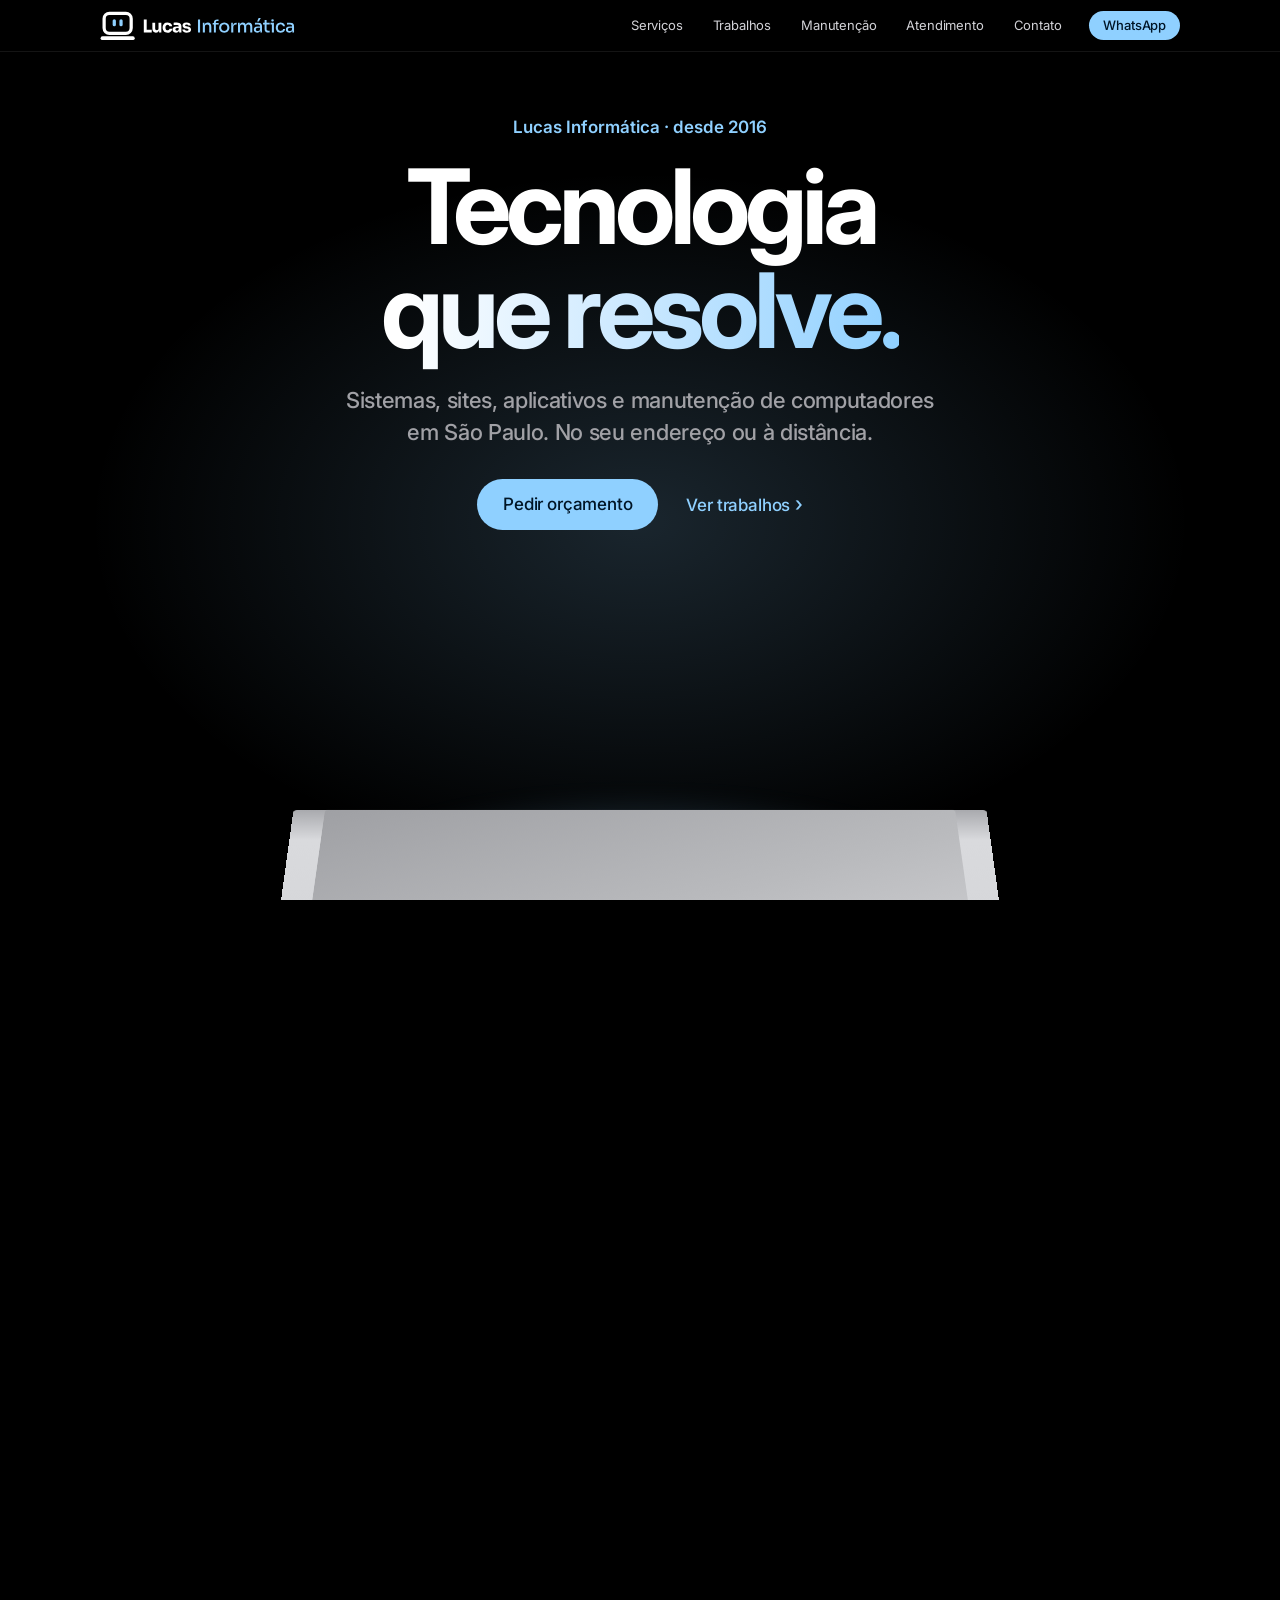
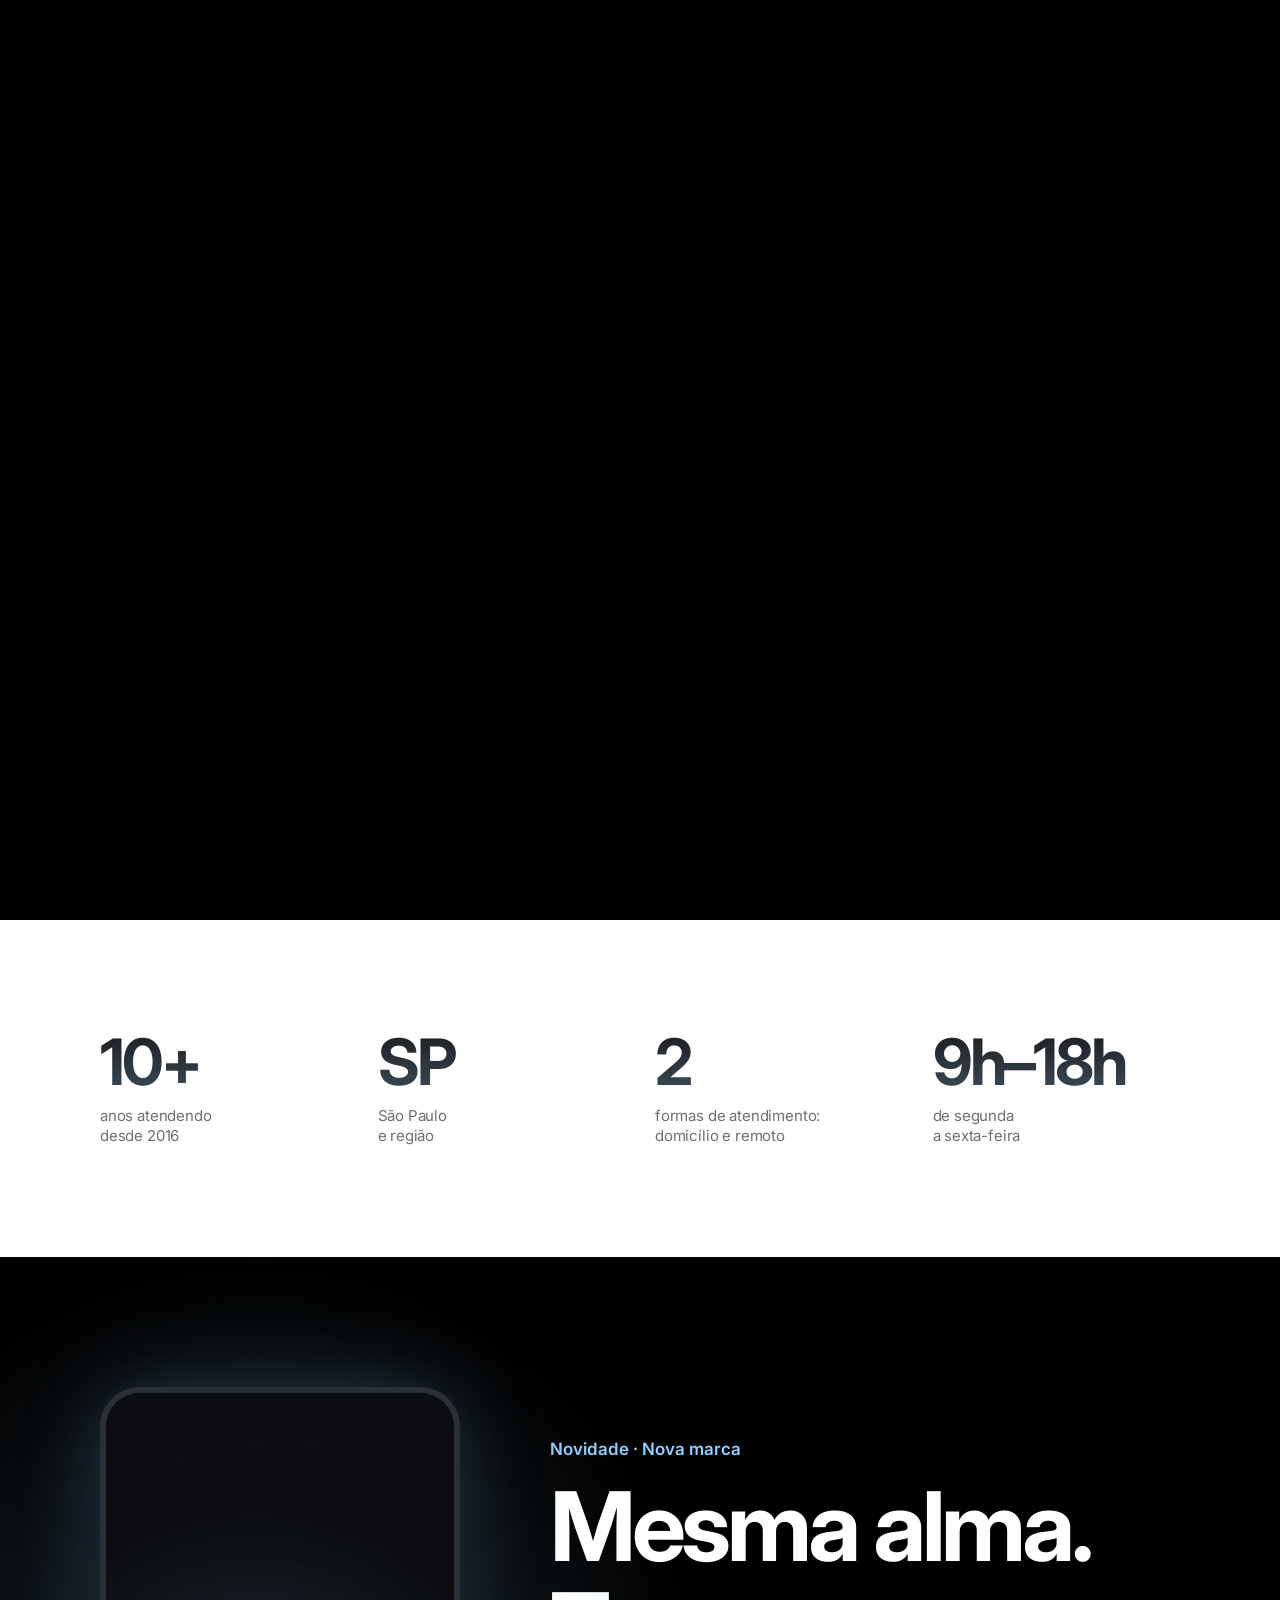
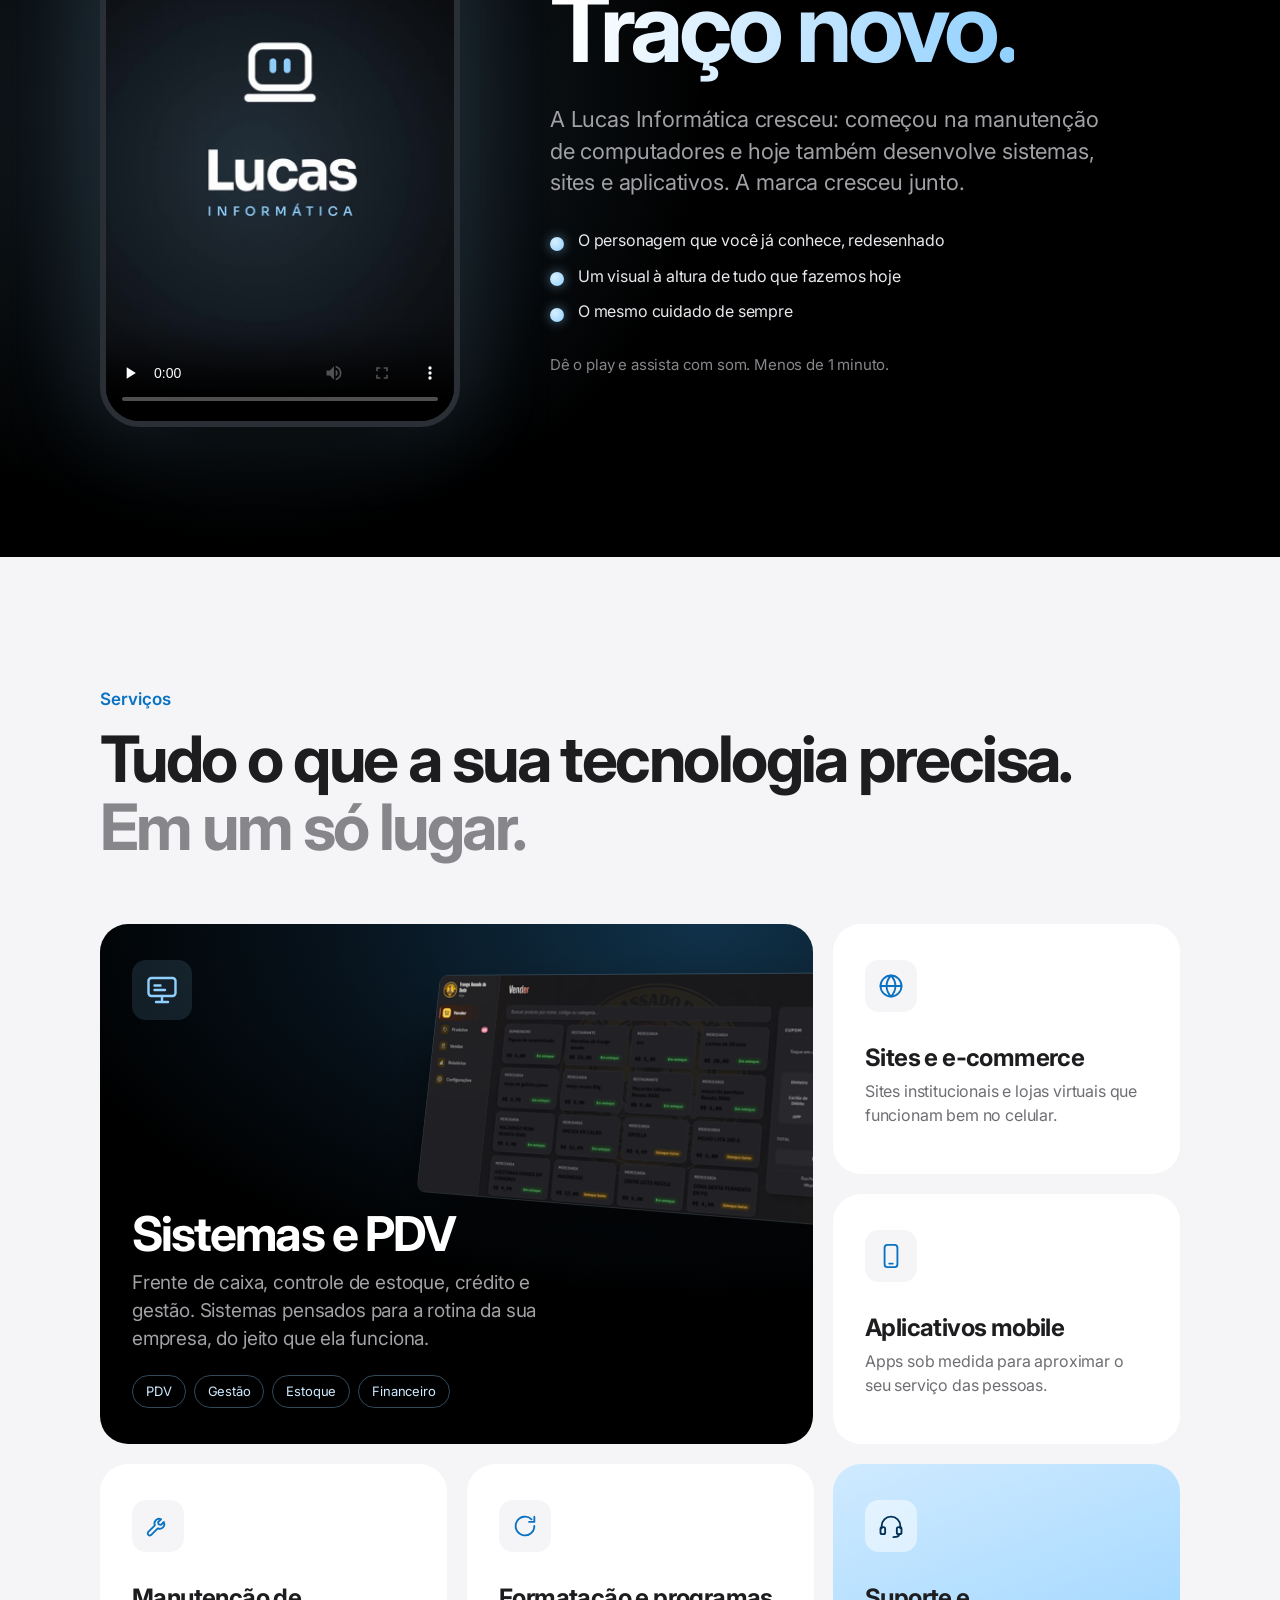
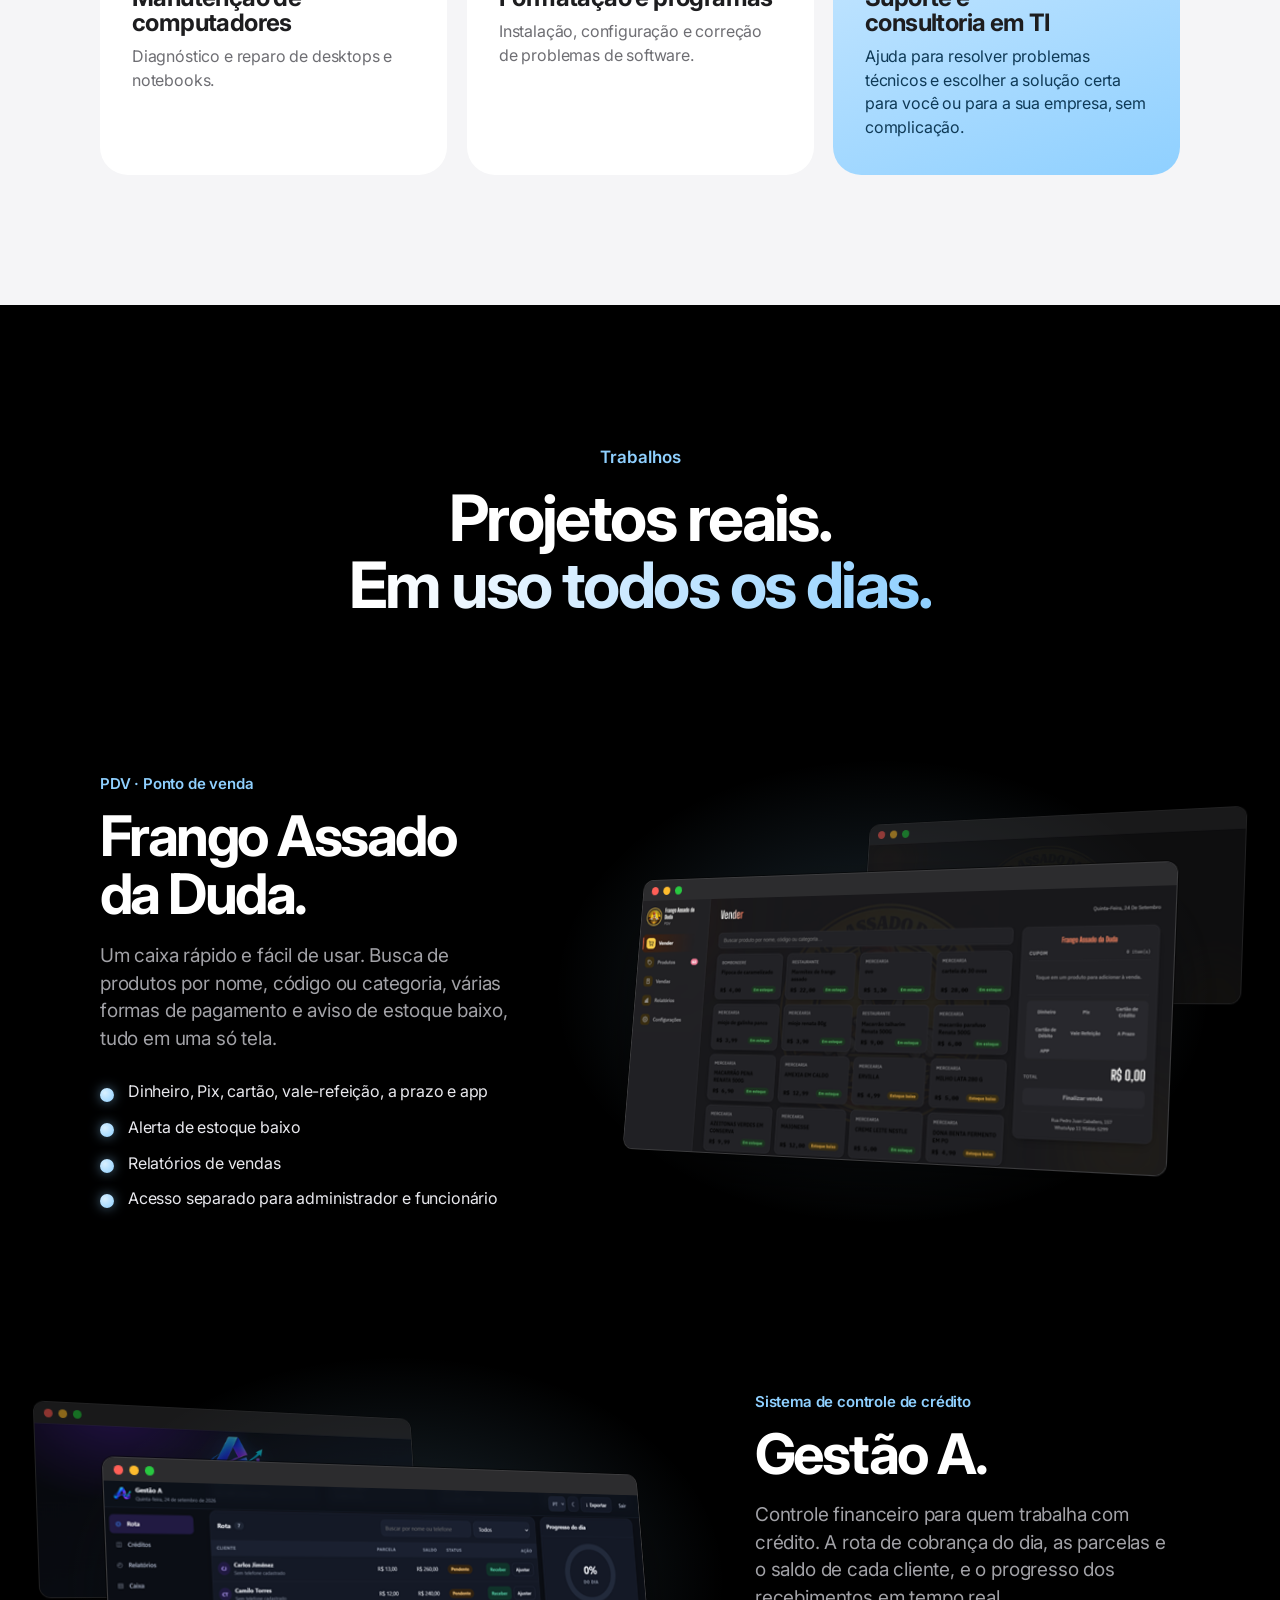
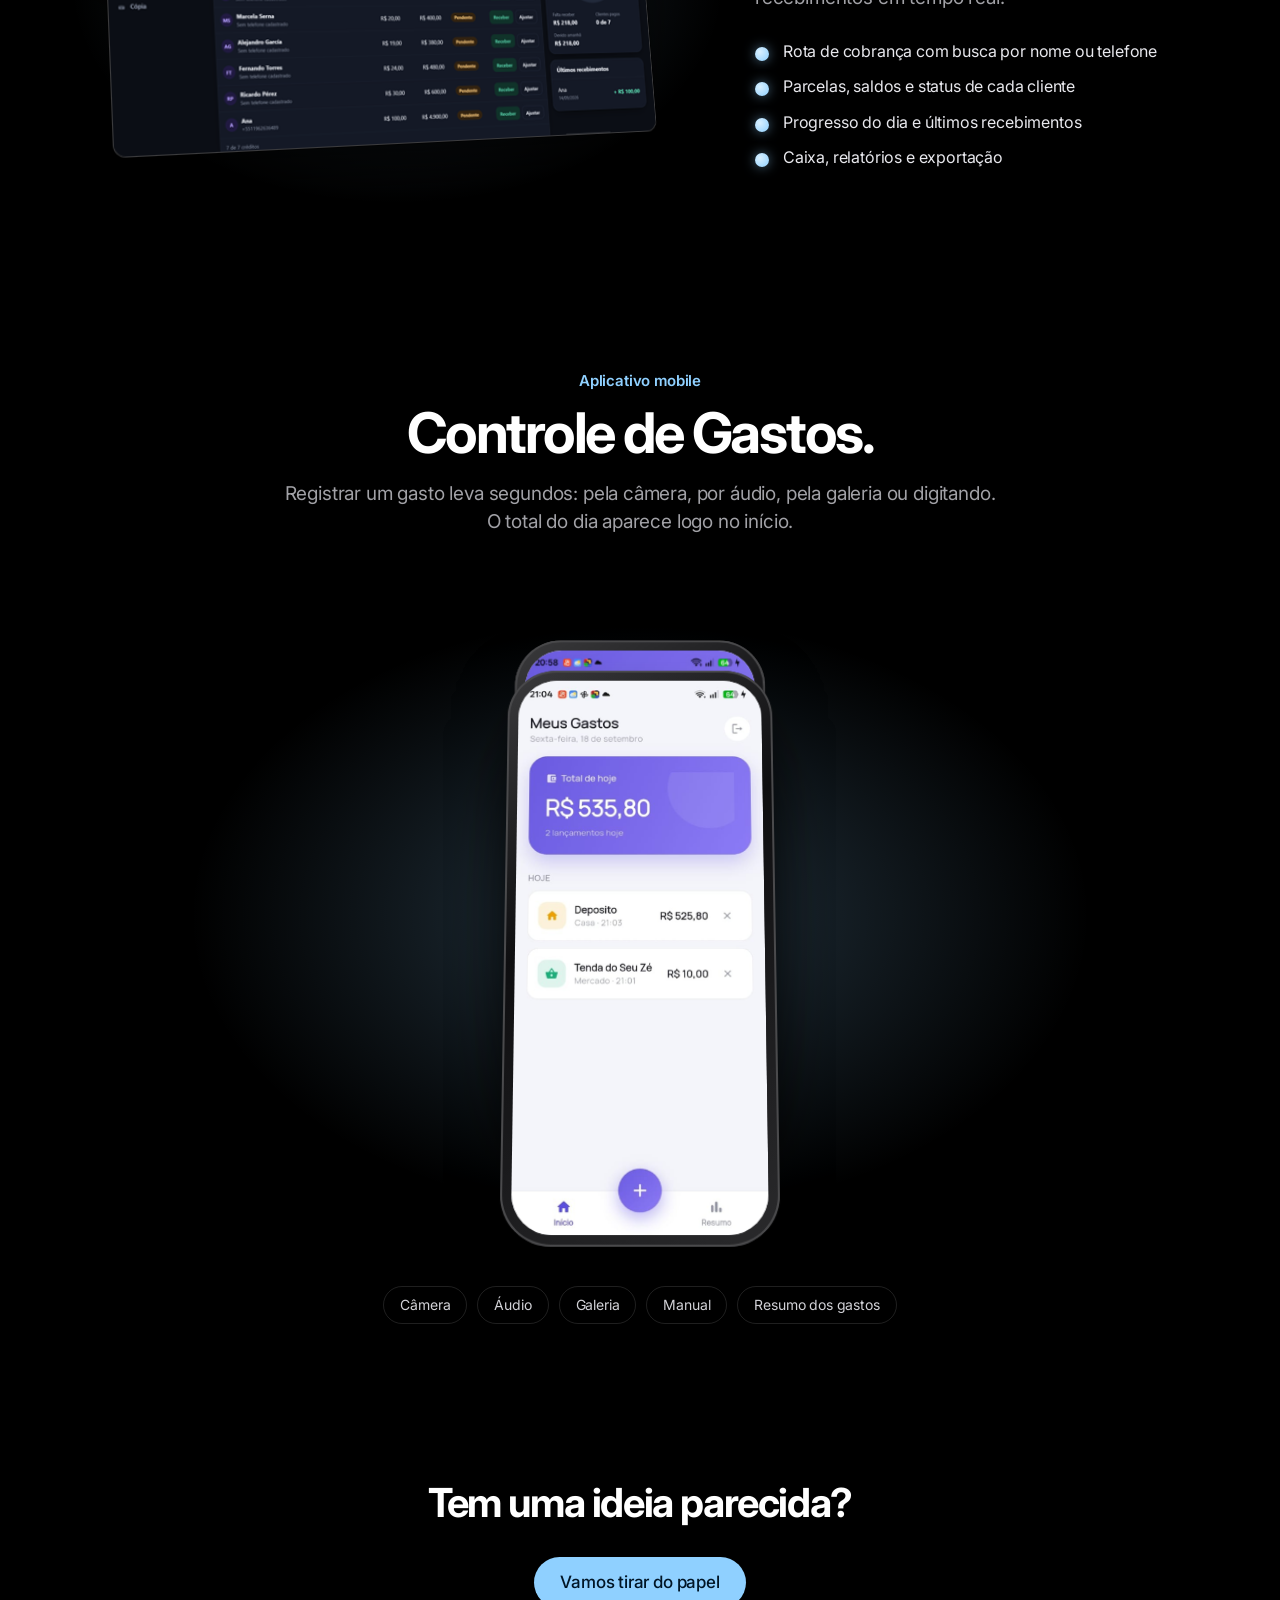
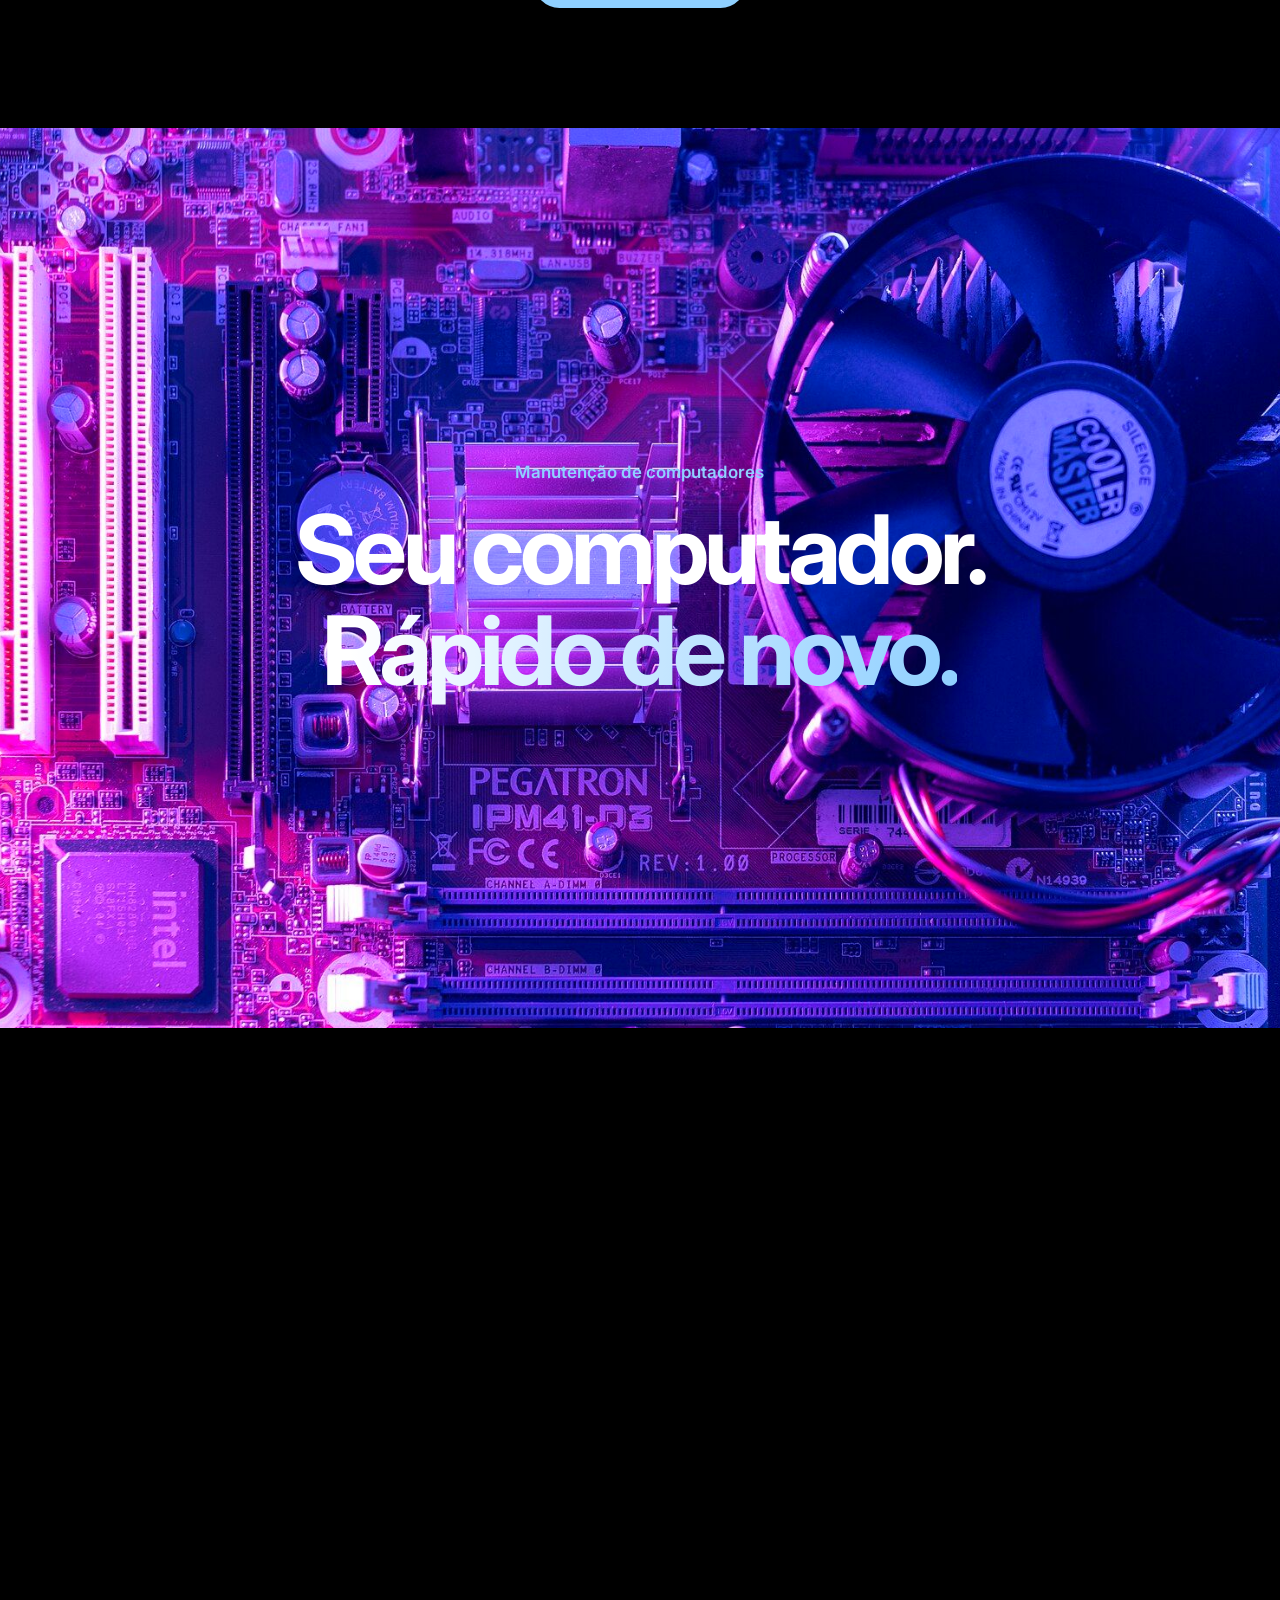
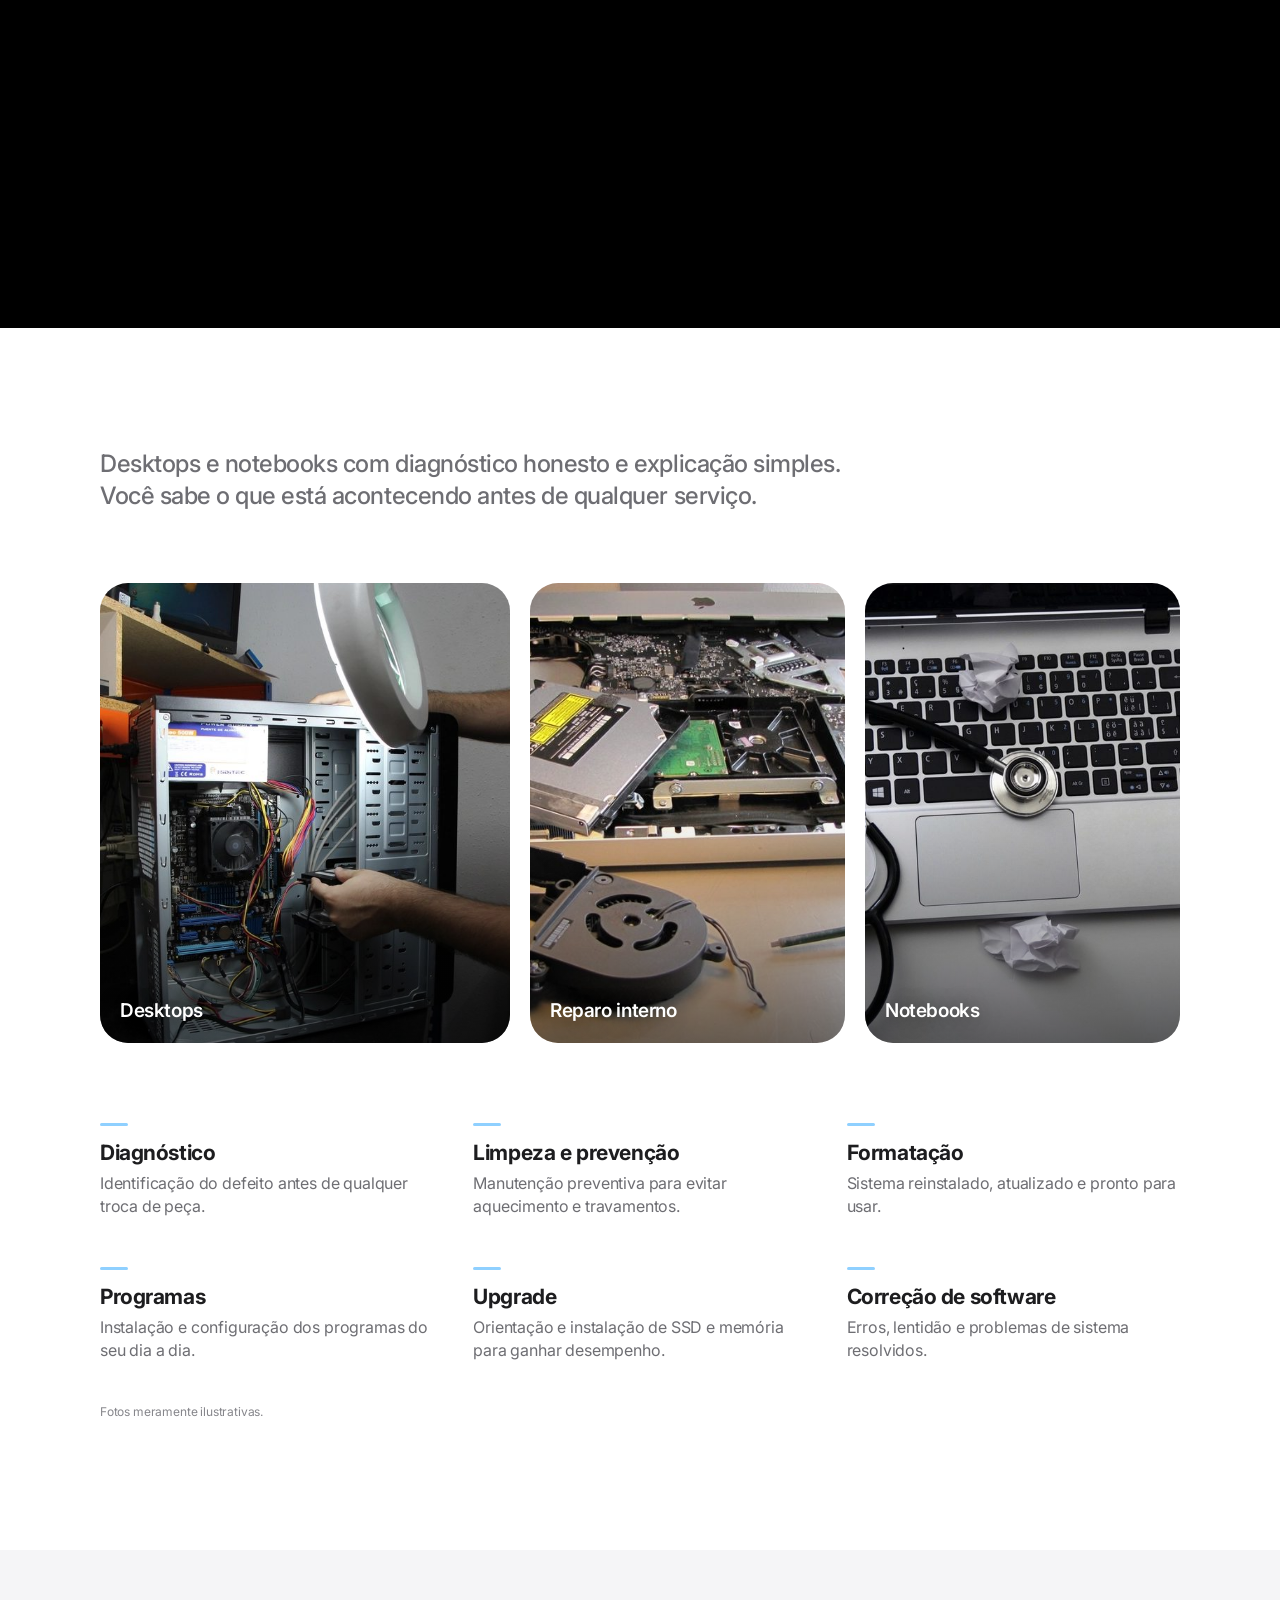
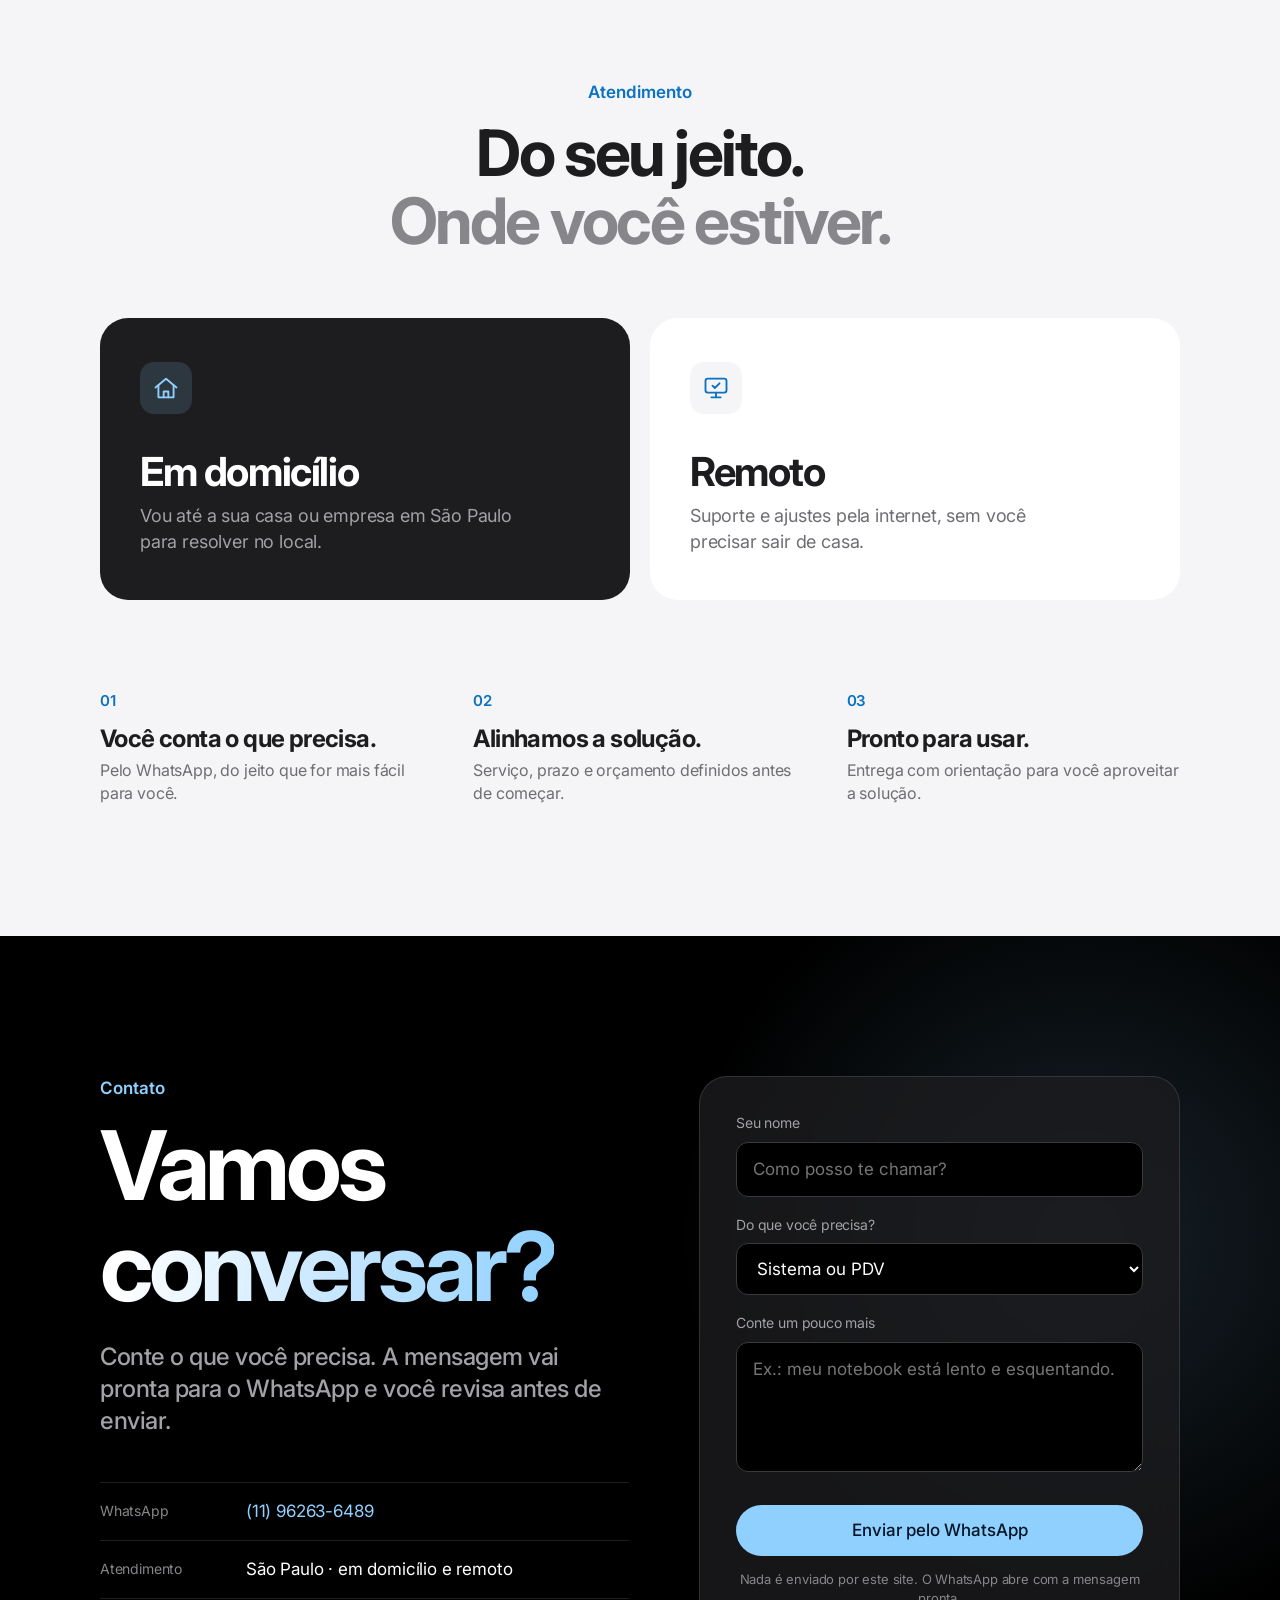
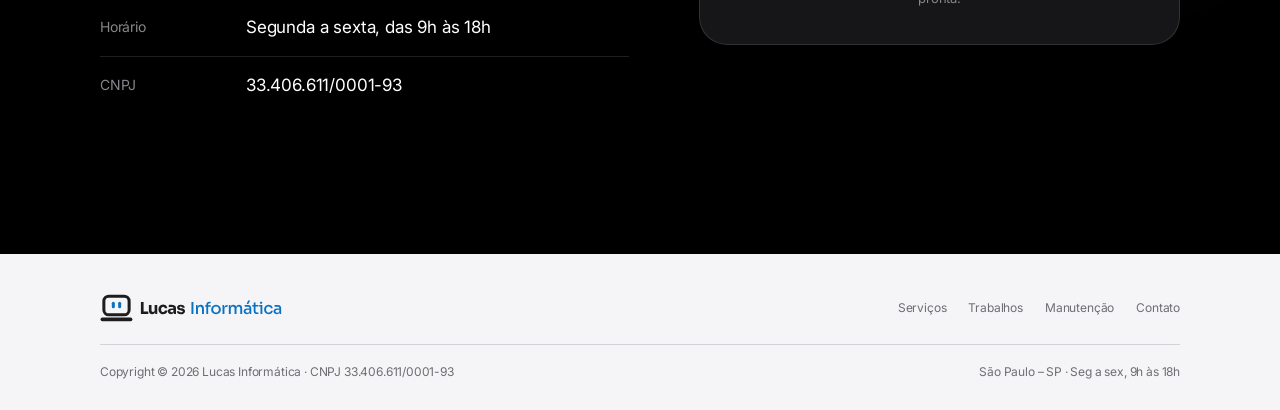
==== commit a8a53655: "Nova logo da Lucas Informática e seção de lançamento - Troca a logo antiga pela nova no menu, rodapé" ====
--- a/index.html
+++ b/index.html
@@ -1,357 +1,379 @@
-<!doctype html>
-<html lang="pt-BR">
-<head>
-<meta charset="utf-8">
-<meta name="viewport" content="width=device-width, initial-scale=1">
-<title>Lucas Informática | Sistemas, sites, apps e manutenção em São Paulo</title>
-<meta name="description" content="Lucas Informática: desenvolvimento de sistemas, PDV, sites e aplicativos, manutenção de computadores e suporte em TI. Atendimento em domicílio e remoto em São Paulo desde 2019.">
-<meta name="theme-color" content="#000000">
-<meta property="og:type" content="website">
-<meta property="og:title" content="Lucas Informática — Tecnologia que resolve.">
-<meta property="og:description" content="Sistemas, PDV, sites, aplicativos e manutenção de computadores. Atendimento em domicílio e remoto em São Paulo.">
-<meta property="og:image" content="img/trabalhos/pdv-venda.png">
-<link rel="icon" href="img/logo-preto.png">
-<link rel="preconnect" href="https://fonts.googleapis.com">
-<link rel="preconnect" href="https://fonts.gstatic.com" crossorigin>
-<link href="https://fonts.googleapis.com/css2?family=Inter:wght@400;500;600;700;800&display=swap" rel="stylesheet">
-<link rel="stylesheet" href="css/style.css">
-<script>document.documentElement.classList.add('js')</script>
-<script type="application/ld+json">
-{
-  "@context": "https://schema.org",
-  "@type": "LocalBusiness",
-  "name": "Lucas Informática",
-  "taxID": "33.406.611/0001-93",
-  "telephone": "+55 11 96263-6489",
-  "foundingDate": "2019",
-  "areaServed": "São Paulo, SP",
-  "address": {"@type": "PostalAddress", "addressLocality": "São Paulo", "addressRegion": "SP", "addressCountry": "BR"},
-  "openingHours": "Mo-Fr 09:00-18:00",
-  "description": "Desenvolvimento de sistemas, PDV, sites e aplicativos. Manutenção de computadores e suporte em TI."
-}
-</script>
-<script>
-  window.va = window.va || function () { (window.vaq = window.vaq || []).push(arguments); };
-</script>
-<script defer src="/_vercel/insights/script.js"></script>
-</head>
-<body>
-
-<header class="nav" id="topo">
-  <div class="nav-in">
-    <a href="#inicio" class="nav-logo" aria-label="Lucas Informática — início">
-      <img src="img/logo-branco.png" alt="Lucas Informática" width="794" height="392">
-    </a>
-    <nav id="menu" aria-label="Navegação principal">
-      <a href="#servicos">Serviços</a>
-      <a href="#trabalhos">Trabalhos</a>
-      <a href="#manutencao">Manutenção</a>
-      <a href="#atendimento">Atendimento</a>
-      <a href="#contato">Contato</a>
-    </nav>
-    <a class="nav-cta" href="https://wa.me/5511962636489" target="_blank" rel="noopener">WhatsApp</a>
-    <button class="nav-toggle" aria-label="Abrir menu" aria-expanded="false" aria-controls="menu"><span></span><span></span></button>
-  </div>
-</header>
-
-<main>
-
-<!-- ============ HERO: notebook 3D que abre com a rolagem ============ -->
-<section class="hero" id="inicio" data-scroll>
-  <div class="hero-sticky">
-    <div class="hero-copy">
-      <p class="eyebrow">Lucas Informática · desde 2019</p>
-      <h1>Tecnologia<br><span class="grad">que resolve.</span></h1>
-      <p class="hero-sub">Sistemas, sites, aplicativos e manutenção de computadores em São Paulo. No seu endereço ou à distância.</p>
-      <div class="hero-ctas">
-        <a class="btn btn-blue" href="#contato">Pedir orçamento</a>
-        <a class="link-arrow" href="#trabalhos">Ver trabalhos</a>
-      </div>
-    </div>
-
-    <div class="stage" aria-hidden="true">
-      <div class="laptop">
-        <div class="lid">
-          <div class="lid-front">
-            <div class="screen">
-              <img class="scr scr-a" src="img/trabalhos/pdv-venda.png" alt="">
-              <img class="scr scr-b" src="img/trabalhos/gestao-rota.png" alt="">
-              <span class="cam"></span>
-            </div>
-          </div>
-          <div class="lid-back"><img src="img/logo-preto.png" alt=""></div>
-        </div>
-        <div class="deck"><div class="keys"></div><div class="pad"></div></div>
-      </div>
-      <div class="floor-glow"></div>
-    </div>
-
-    <p class="hero-caption">Sistemas sob medida, <span>feitos para o dia a dia do seu negócio.</span></p>
-  </div>
-</section>
-
-<!-- ============ NÚMEROS ============ -->
-<section class="stats">
-  <div class="wrap stats-grid">
-    <div class="stat reveal"><strong><span data-years>7</span>+</strong><span>anos atendendo<br>desde 2019</span></div>
-    <div class="stat reveal"><strong>SP</strong><span>São Paulo<br>e região</span></div>
-    <div class="stat reveal"><strong>2</strong><span>formas de atendimento:<br>domicílio e remoto</span></div>
-    <div class="stat reveal"><strong>9h–18h</strong><span>de segunda<br>a sexta-feira</span></div>
-  </div>
-</section>
-
-<!-- ============ SERVIÇOS ============ -->
-<section class="services" id="servicos">
-  <div class="wrap">
-    <header class="sec-head reveal">
-      <p class="eyebrow dark">Serviços</p>
-      <h2>Tudo o que a sua tecnologia precisa.<br><span class="muted">Em um só lugar.</span></h2>
-    </header>
-
-    <div class="bento">
-      <article class="tile tile-xl tile-dark tilt reveal">
-        <div class="tile-glare"></div>
-        <div class="tile-art" aria-hidden="true"><img src="img/trabalhos/pdv-venda.png" alt="" loading="lazy"></div>
-        <svg class="ico" viewBox="0 0 24 24"><rect x="3" y="4" width="18" height="12" rx="2"/><path d="M8 20h8M12 16v4M7 9h4M7 12h7"/></svg>
-        <h3>Sistemas e PDV</h3>
-        <p>Frente de caixa, controle de estoque, crédito e gestão. Sistemas pensados para a rotina da sua empresa, do jeito que ela funciona.</p>
-        <ul class="chips"><li>PDV</li><li>Gestão</li><li>Estoque</li><li>Financeiro</li></ul>
-      </article>
-      <article class="tile tilt reveal">
-        <div class="tile-glare"></div>
-        <svg class="ico" viewBox="0 0 24 24"><circle cx="12" cy="12" r="9"/><path d="M3 12h18M12 3c2.5 2.6 3.8 5.6 3.8 9s-1.3 6.4-3.8 9c-2.5-2.6-3.8-5.6-3.8-9S9.5 5.6 12 3z"/></svg>
-        <h3>Sites e e-commerce</h3>
-        <p>Sites institucionais e lojas virtuais que funcionam bem no celular.</p>
-      </article>
-      <article class="tile tilt reveal">
-        <div class="tile-glare"></div>
-        <svg class="ico" viewBox="0 0 24 24"><rect x="6.5" y="2.5" width="11" height="19" rx="2.5"/><path d="M10.5 18.5h3"/></svg>
-        <h3>Aplicativos mobile</h3>
-        <p>Apps sob medida para aproximar o seu serviço das pessoas.</p>
-      </article>
-      <article class="tile tilt reveal">
-        <div class="tile-glare"></div>
-        <svg class="ico" viewBox="0 0 24 24"><path d="M14.7 6.3a4 4 0 0 0-5.4 5.2L3.5 17.3a1.8 1.8 0 0 0 2.5 2.5l5.8-5.8a4 4 0 0 0 5.2-5.4l-2.4 2.4-2.1-.4-.4-2.1z"/></svg>
-        <h3>Manutenção de computadores</h3>
-        <p>Diagnóstico e reparo de desktops e notebooks.</p>
-      </article>
-      <article class="tile tilt reveal">
-        <div class="tile-glare"></div>
-        <svg class="ico" viewBox="0 0 24 24"><path d="M20 12a8 8 0 1 1-2.4-5.7M20 4v4.5h-4.5"/></svg>
-        <h3>Formatação e programas</h3>
-        <p>Instalação, configuração e correção de problemas de software.</p>
-      </article>
-      <article class="tile tile-wide tile-blue tilt reveal">
-        <div class="tile-glare"></div>
-        <svg class="ico" viewBox="0 0 24 24"><path d="M4 14v-2a8 8 0 0 1 16 0v2"/><rect x="3" y="13" width="4" height="6" rx="1.5"/><rect x="17" y="13" width="4" height="6" rx="1.5"/><path d="M19 19c0 1.5-2 2.5-5 2.5"/></svg>
-        <h3>Suporte e consultoria em TI</h3>
-        <p>Ajuda para resolver problemas técnicos e escolher a solução certa para você ou para a sua empresa, sem complicação.</p>
-      </article>
-    </div>
-  </div>
-</section>
-
-<!-- ============ TRABALHOS ============ -->
-<section class="works" id="trabalhos">
-  <div class="wrap">
-    <header class="sec-head center reveal">
-      <p class="eyebrow">Trabalhos</p>
-      <h2 class="huge">Projetos reais.<br><span class="grad">Em uso todos os dias.</span></h2>
-    </header>
-  </div>
-
-  <!-- PDV -->
-  <article class="work" data-scroll>
-    <div class="wrap work-grid">
-      <div class="work-copy reveal">
-        <p class="work-tag">PDV · Ponto de venda</p>
-        <h3>Frango Assado da Duda.</h3>
-        <p>Um caixa rápido e fácil de usar. Busca de produtos por nome, código ou categoria, várias formas de pagamento e aviso de estoque baixo, tudo em uma só tela.</p>
-        <ul class="feats">
-          <li>Dinheiro, Pix, cartão, vale-refeição, a prazo e app</li>
-          <li>Alerta de estoque baixo</li>
-          <li>Relatórios de vendas</li>
-          <li>Acesso separado para administrador e funcionário</li>
-        </ul>
-      </div>
-      <div class="work-visual">
-        <div class="win-stack left">
-          <figure class="win win-back"><div class="win-bar"><i></i><i></i><i></i></div><img src="img/trabalhos/pdv-login.png" alt="Tela de login do PDV Frango Assado da Duda" loading="lazy"></figure>
-          <figure class="win win-front"><div class="win-bar"><i></i><i></i><i></i></div><img src="img/trabalhos/pdv-venda.png" alt="Tela de vendas do PDV com produtos, carrinho e formas de pagamento" loading="lazy"></figure>
-        </div>
-      </div>
-    </div>
-  </article>
-
-  <!-- Gestão A -->
-  <article class="work work-rev" data-scroll>
-    <div class="wrap work-grid">
-      <div class="work-copy reveal">
-        <p class="work-tag">Sistema de controle de crédito</p>
-        <h3>Gestão A.</h3>
-        <p>Controle financeiro para quem trabalha com crédito. A rota de cobrança do dia, as parcelas e o saldo de cada cliente, e o progresso dos recebimentos em tempo real.</p>
-        <ul class="feats">
-          <li>Rota de cobrança com busca por nome ou telefone</li>
-          <li>Parcelas, saldos e status de cada cliente</li>
-          <li>Progresso do dia e últimos recebimentos</li>
-          <li>Caixa, relatórios e exportação</li>
-        </ul>
-      </div>
-      <div class="work-visual">
-        <div class="win-stack right">
-          <figure class="win win-back"><div class="win-bar"><i></i><i></i><i></i></div><img src="img/trabalhos/gestao-login.png" alt="Tela de login do sistema Gestão A" loading="lazy"></figure>
-          <figure class="win win-front"><div class="win-bar"><i></i><i></i><i></i></div><img src="img/trabalhos/gestao-rota.png" alt="Tela de rota de cobrança do Gestão A com clientes, parcelas e progresso do dia" loading="lazy"></figure>
-        </div>
-      </div>
-    </div>
-  </article>
-
-  <!-- App -->
-  <article class="work work-app" data-scroll>
-    <div class="wrap">
-      <div class="work-copy center reveal">
-        <p class="work-tag">Aplicativo mobile</p>
-        <h3>Controle de Gastos.</h3>
-        <p>Registrar um gasto leva segundos: pela câmera, por áudio, pela galeria ou digitando. O total do dia aparece logo no início.</p>
-      </div>
-      <div class="phones" aria-label="Telas do aplicativo Controle de Gastos">
-        <figure class="phone p-left"><div class="phone-screen"><img src="img/trabalhos/gastos-cadastro.png" alt="Tela de criação de conta do app" loading="lazy"></div></figure>
-        <figure class="phone p-center"><div class="phone-screen"><img src="img/trabalhos/gastos-inicio.png" alt="Tela inicial do app com o total de gastos do dia" loading="lazy"></div></figure>
-        <figure class="phone p-right"><div class="phone-screen"><img src="img/trabalhos/gastos-adicionar.png" alt="Opções para adicionar gasto: câmera, áudio, galeria ou manual" loading="lazy"></div></figure>
-      </div>
-      <ul class="feats inline reveal">
-        <li>Câmera</li><li>Áudio</li><li>Galeria</li><li>Manual</li><li>Resumo dos gastos</li>
-      </ul>
-    </div>
-  </article>
-
-  <div class="wrap works-cta reveal">
-    <p>Tem uma ideia parecida?</p>
-    <a class="btn btn-blue" href="#contato">Vamos tirar do papel</a>
-  </div>
-</section>
-
-<!-- ============ MANUTENÇÃO ============ -->
-<section class="maint" id="manutencao">
-  <div class="zoom" data-scroll>
-    <div class="zoom-sticky">
-      <img class="zoom-img" src="img/manutencao/placa-mae.jpg" alt="Placa-mãe de computador com processador" loading="lazy">
-      <div class="zoom-copy">
-        <p class="eyebrow">Manutenção de computadores</p>
-        <h2 class="huge">Seu computador.<br><span class="grad">Rápido de novo.</span></h2>
-      </div>
-    </div>
-  </div>
-
-  <div class="wrap maint-body">
-    <p class="lead reveal">Desktops e notebooks com diagnóstico honesto e explicação simples. Você sabe o que está acontecendo antes de qualquer serviço.</p>
-
-    <div class="maint-grid">
-      <figure class="photo tilt reveal"><div class="tile-glare"></div><img src="img/manutencao/tecnico-gabinete.jpg" alt="Técnico fazendo manutenção em um computador desktop" loading="lazy"><figcaption>Desktops</figcaption></figure>
-      <figure class="photo tilt reveal"><div class="tile-glare"></div><img src="img/manutencao/reparo-interno.jpg" alt="Computador aberto durante reparo, com peças internas à mostra" loading="lazy"><figcaption>Reparo interno</figcaption></figure>
-      <figure class="photo tilt reveal"><div class="tile-glare"></div><img src="img/manutencao/diagnostico-notebook.jpg" alt="Notebook em diagnóstico" loading="lazy"><figcaption>Notebooks</figcaption></figure>
-    </div>
-
-    <div class="maint-list">
-      <div class="reveal"><h3>Diagnóstico</h3><p>Identificação do defeito antes de qualquer troca de peça.</p></div>
-      <div class="reveal"><h3>Limpeza e prevenção</h3><p>Manutenção preventiva para evitar aquecimento e travamentos.</p></div>
-      <div class="reveal"><h3>Formatação</h3><p>Sistema reinstalado, atualizado e pronto para usar.</p></div>
-      <div class="reveal"><h3>Programas</h3><p>Instalação e configuração dos programas do seu dia a dia.</p></div>
-      <div class="reveal"><h3>Upgrade</h3><p>Orientação e instalação de SSD e memória para ganhar desempenho.</p></div>
-      <div class="reveal"><h3>Correção de software</h3><p>Erros, lentidão e problemas de sistema resolvidos.</p></div>
-    </div>
-    <p class="fineprint">Fotos meramente ilustrativas.</p>
-  </div>
-</section>
-
-<!-- ============ ATENDIMENTO ============ -->
-<section class="service-mode" id="atendimento">
-  <div class="wrap">
-    <header class="sec-head center reveal">
-      <p class="eyebrow dark">Atendimento</p>
-      <h2>Do seu jeito.<br><span class="muted">Onde você estiver.</span></h2>
-    </header>
-
-    <div class="modes">
-      <article class="mode tilt reveal">
-        <div class="tile-glare"></div>
-        <svg class="ico" viewBox="0 0 24 24"><path d="M3 11.5 12 4l9 7.5"/><path d="M5.5 9.5V20h13V9.5"/><path d="M10 20v-5h4v5"/></svg>
-        <h3>Em domicílio</h3>
-        <p>Vou até a sua casa ou empresa em São Paulo para resolver no local.</p>
-      </article>
-      <article class="mode tilt reveal">
-        <div class="tile-glare"></div>
-        <svg class="ico" viewBox="0 0 24 24"><rect x="3" y="4" width="18" height="12" rx="2"/><path d="M8 20h8M12 16v4"/><path d="M9 10l2 2 4-4"/></svg>
-        <h3>Remoto</h3>
-        <p>Suporte e ajustes pela internet, sem você precisar sair de casa.</p>
-      </article>
-    </div>
-
-    <ol class="steps">
-      <li class="reveal"><span>01</span><h3>Você conta o que precisa.</h3><p>Pelo WhatsApp, do jeito que for mais fácil para você.</p></li>
-      <li class="reveal"><span>02</span><h3>Alinhamos a solução.</h3><p>Serviço, prazo e orçamento definidos antes de começar.</p></li>
-      <li class="reveal"><span>03</span><h3>Pronto para usar.</h3><p>Entrega com orientação para você aproveitar a solução.</p></li>
-    </ol>
-  </div>
-</section>
-
-<!-- ============ CONTATO ============ -->
-<section class="contact" id="contato">
-  <div class="wrap contact-grid">
-    <div class="contact-copy reveal">
-      <p class="eyebrow">Contato</p>
-      <h2 class="huge">Vamos<br><span class="grad">conversar?</span></h2>
-      <p class="lead light">Conte o que você precisa. A mensagem vai pronta para o WhatsApp e você revisa antes de enviar.</p>
-      <dl class="info">
-        <div><dt>WhatsApp</dt><dd><a href="https://wa.me/5511962636489" target="_blank" rel="noopener">(11) 96263-6489</a></dd></div>
-        <div><dt>Atendimento</dt><dd>São Paulo · em domicílio e remoto</dd></div>
-        <div><dt>Horário</dt><dd>Segunda a sexta, das 9h às 18h</dd></div>
-        <div><dt>CNPJ</dt><dd>33.406.611/0001-93</dd></div>
-      </dl>
-    </div>
-
-    <form class="form reveal" id="brief">
-      <label for="nome">Seu nome</label>
-      <input id="nome" name="nome" required autocomplete="name" placeholder="Como posso te chamar?">
-      <label for="servico">Do que você precisa?</label>
-      <select id="servico" name="servico">
-        <option>Sistema ou PDV</option>
-        <option>Site ou e-commerce</option>
-        <option>Aplicativo mobile</option>
-        <option>Manutenção de computador</option>
-        <option>Formatação ou programas</option>
-        <option>Suporte ou consultoria em TI</option>
-        <option>Outro serviço</option>
-      </select>
-      <label for="mensagem">Conte um pouco mais</label>
-      <textarea id="mensagem" name="mensagem" rows="4" placeholder="Ex.: meu notebook está lento e esquentando."></textarea>
-      <button class="btn btn-blue btn-full" type="submit">Enviar pelo WhatsApp</button>
-      <p class="form-note">Nada é enviado por este site. O WhatsApp abre com a mensagem pronta.</p>
-    </form>
-  </div>
-</section>
-
-</main>
-
-<footer class="foot">
-  <div class="wrap">
-    <div class="foot-top">
-      <img src="img/logo-preto.png" alt="Lucas Informática" width="794" height="392">
-      <nav aria-label="Rodapé">
-        <a href="#servicos">Serviços</a><a href="#trabalhos">Trabalhos</a><a href="#manutencao">Manutenção</a><a href="#contato">Contato</a>
-      </nav>
-    </div>
-    <div class="foot-bottom">
-      <p>Copyright © <span data-year>2026</span> Lucas Informática · CNPJ 33.406.611/0001-93</p>
-      <p>São Paulo – SP · Seg a sex, 9h às 18h</p>
-    </div>
-  </div>
-</footer>
-
-<a class="wa-float" href="https://wa.me/5511962636489" target="_blank" rel="noopener" aria-label="Conversar pelo WhatsApp">
-  <svg viewBox="0 0 24 24" aria-hidden="true"><path d="M12 2a10 10 0 0 0-8.6 15.1L2 22l5-1.3A10 10 0 1 0 12 2zm0 18.2a8.2 8.2 0 0 1-4.2-1.2l-.3-.2-3 .8.8-2.9-.2-.3A8.2 8.2 0 1 1 12 20.2zm4.5-6.1c-.2-.1-1.5-.7-1.7-.8s-.4-.1-.6.1-.7.8-.8 1-.3.2-.5.1a6.7 6.7 0 0 1-3.3-2.9c-.2-.4.2-.4.7-1.3.1-.2 0-.3 0-.4l-.8-1.8c-.2-.5-.4-.4-.6-.4h-.5a1 1 0 0 0-.7.3 3 3 0 0 0-.9 2.2 5.2 5.2 0 0 0 1.1 2.7 11.8 11.8 0 0 0 4.5 4c1.7.7 2.3.8 3.2.6a2.7 2.7 0 0 0 1.8-1.2 2.2 2.2 0 0 0 .1-1.2c0-.1-.2-.2-.5-.3z"/></svg>
-</a>
-
-<script src="js/main.js"></script>
-</body>
-</html>
+<!doctype html>
+<html lang="pt-BR">
+<head>
+<meta charset="utf-8">
+<meta name="viewport" content="width=device-width, initial-scale=1">
+<title>Lucas Informática | Sistemas, sites, apps e manutenção em São Paulo</title>
+<meta name="description" content="Lucas Informática: desenvolvimento de sistemas, PDV, sites e aplicativos, manutenção de computadores e suporte em TI. Atendimento em domicílio e remoto em São Paulo desde 2016.">
+<meta name="theme-color" content="#000000">
+<meta property="og:type" content="website">
+<meta property="og:title" content="Lucas Informática — Tecnologia que resolve.">
+<meta property="og:description" content="Sistemas, PDV, sites, aplicativos e manutenção de computadores. Atendimento em domicílio e remoto em São Paulo.">
+<meta property="og:image" content="img/trabalhos/pdv-venda.png">
+<link rel="icon" href="img/marca/icone.svg" type="image/svg+xml">
+<link rel="icon" href="img/marca/favicon-32.png" sizes="32x32" type="image/png">
+<link rel="apple-touch-icon" href="img/marca/apple-touch-icon.png">
+<link rel="preconnect" href="https://fonts.googleapis.com">
+<link rel="preconnect" href="https://fonts.gstatic.com" crossorigin>
+<link href="https://fonts.googleapis.com/css2?family=Inter:wght@400;500;600;700;800&display=swap" rel="stylesheet">
+<link rel="stylesheet" href="css/style.css">
+<script>document.documentElement.classList.add('js')</script>
+<script type="application/ld+json">
+{
+  "@context": "https://schema.org",
+  "@type": "LocalBusiness",
+  "name": "Lucas Informática",
+  "logo": "https://lucas-informatica.vercel.app/img/marca/icone-512.png",
+  "taxID": "33.406.611/0001-93",
+  "telephone": "+55 11 96263-6489",
+  "foundingDate": "2016",
+  "areaServed": "São Paulo, SP",
+  "address": {"@type": "PostalAddress", "addressLocality": "São Paulo", "addressRegion": "SP", "addressCountry": "BR"},
+  "openingHours": "Mo-Fr 09:00-18:00",
+  "description": "Desenvolvimento de sistemas, PDV, sites e aplicativos. Manutenção de computadores e suporte em TI."
+}
+</script>
+</head>
+<body>
+
+<header class="nav" id="topo">
+  <div class="nav-in">
+    <a href="#inicio" class="nav-logo" aria-label="Lucas Informática — início">
+      <img src="img/marca/logo-linha-branco.svg" alt="Lucas Informática" width="333" height="51">
+    </a>
+    <nav id="menu" aria-label="Navegação principal">
+      <a href="#servicos">Serviços</a>
+      <a href="#trabalhos">Trabalhos</a>
+      <a href="#manutencao">Manutenção</a>
+      <a href="#atendimento">Atendimento</a>
+      <a href="#contato">Contato</a>
+    </nav>
+    <a class="nav-cta" href="https://wa.me/5511962636489" target="_blank" rel="noopener">WhatsApp</a>
+    <button class="nav-toggle" aria-label="Abrir menu" aria-expanded="false" aria-controls="menu"><span></span><span></span></button>
+  </div>
+</header>
+
+<main>
+
+<!-- ============ HERO: notebook 3D que abre com a rolagem ============ -->
+<section class="hero" id="inicio" data-scroll>
+  <div class="hero-sticky">
+    <div class="hero-copy">
+      <p class="eyebrow">Lucas Informática · desde 2016</p>
+      <h1>Tecnologia<br><span class="grad">que resolve.</span></h1>
+      <p class="hero-sub">Sistemas, sites, aplicativos e manutenção de computadores em São Paulo. No seu endereço ou à distância.</p>
+      <div class="hero-ctas">
+        <a class="btn btn-blue" href="#contato">Pedir orçamento</a>
+        <a class="link-arrow" href="#trabalhos">Ver trabalhos</a>
+      </div>
+    </div>
+
+    <div class="stage" aria-hidden="true">
+      <div class="laptop">
+        <div class="lid">
+          <div class="lid-front">
+            <div class="screen">
+              <img class="scr scr-a" src="img/trabalhos/pdv-venda.png" alt="">
+              <img class="scr scr-b" src="img/trabalhos/gestao-rota.png" alt="">
+              <span class="cam"></span>
+            </div>
+          </div>
+          <div class="lid-back"><img src="img/marca/simbolo-preto.svg" alt=""></div>
+        </div>
+        <div class="deck"><div class="keys"></div><div class="pad"></div></div>
+      </div>
+      <div class="floor-glow"></div>
+    </div>
+
+    <p class="hero-caption">Sistemas sob medida, <span>feitos para o dia a dia do seu negócio.</span></p>
+  </div>
+</section>
+
+<!-- ============ NÚMEROS ============ -->
+<section class="stats">
+  <div class="wrap stats-grid">
+    <div class="stat reveal"><strong><span data-years>10</span>+</strong><span>anos atendendo<br>desde 2016</span></div>
+    <div class="stat reveal"><strong>SP</strong><span>São Paulo<br>e região</span></div>
+    <div class="stat reveal"><strong>2</strong><span>formas de atendimento:<br>domicílio e remoto</span></div>
+    <div class="stat reveal"><strong>9h–18h</strong><span>de segunda<br>a sexta-feira</span></div>
+  </div>
+</section>
+
+<!-- ============ NOVA MARCA (temporário) — INÍCIO ============
+     Para remover: apague daqui até "NOVA MARCA (temporário) — FIM",
+     o bloco de mesmo nome no fim do css/style.css e a pasta video/. -->
+<section class="novamarca" id="nova-marca">
+  <div class="wrap nm-grid">
+    <figure class="nm-phone reveal">
+      <video src="video/nova-marca.mp4" poster="video/nova-marca-capa.jpg" controls playsinline preload="none" width="720" height="1280" aria-label="Vídeo de apresentação da nova marca da Lucas Informática, com narração"></video>
+    </figure>
+    <div class="nm-copy reveal">
+      <p class="eyebrow">Novidade · Nova marca</p>
+      <h2 class="huge">Mesma alma.<br><span class="grad">Traço novo.</span></h2>
+      <p class="nm-lead">A Lucas Informática cresceu: começou na manutenção de computadores e hoje também desenvolve sistemas, sites e aplicativos. A marca cresceu junto.</p>
+      <ul class="feats">
+        <li>O personagem que você já conhece, redesenhado</li>
+        <li>Um visual à altura de tudo que fazemos hoje</li>
+        <li>O mesmo cuidado de sempre</li>
+      </ul>
+      <p class="nm-note">Dê o play e assista com som. Menos de 1 minuto.</p>
+    </div>
+  </div>
+</section>
+<!-- ============ NOVA MARCA (temporário) — FIM ============ -->
+
+<!-- ============ SERVIÇOS ============ -->
+<section class="services" id="servicos">
+  <div class="wrap">
+    <header class="sec-head reveal">
+      <p class="eyebrow dark">Serviços</p>
+      <h2>Tudo o que a sua tecnologia precisa.<br><span class="muted">Em um só lugar.</span></h2>
+    </header>
+
+    <div class="bento">
+      <article class="tile tile-xl tile-dark tilt reveal">
+        <div class="tile-glare"></div>
+        <div class="tile-art" aria-hidden="true"><img src="img/trabalhos/pdv-venda.png" alt="" loading="lazy"></div>
+        <svg class="ico" viewBox="0 0 24 24"><rect x="3" y="4" width="18" height="12" rx="2"/><path d="M8 20h8M12 16v4M7 9h4M7 12h7"/></svg>
+        <h3>Sistemas e PDV</h3>
+        <p>Frente de caixa, controle de estoque, crédito e gestão. Sistemas pensados para a rotina da sua empresa, do jeito que ela funciona.</p>
+        <ul class="chips"><li>PDV</li><li>Gestão</li><li>Estoque</li><li>Financeiro</li></ul>
+      </article>
+      <article class="tile tilt reveal">
+        <div class="tile-glare"></div>
+        <svg class="ico" viewBox="0 0 24 24"><circle cx="12" cy="12" r="9"/><path d="M3 12h18M12 3c2.5 2.6 3.8 5.6 3.8 9s-1.3 6.4-3.8 9c-2.5-2.6-3.8-5.6-3.8-9S9.5 5.6 12 3z"/></svg>
+        <h3>Sites e e-commerce</h3>
+        <p>Sites institucionais e lojas virtuais que funcionam bem no celular.</p>
+      </article>
+      <article class="tile tilt reveal">
+        <div class="tile-glare"></div>
+        <svg class="ico" viewBox="0 0 24 24"><rect x="6.5" y="2.5" width="11" height="19" rx="2.5"/><path d="M10.5 18.5h3"/></svg>
+        <h3>Aplicativos mobile</h3>
+        <p>Apps sob medida para aproximar o seu serviço das pessoas.</p>
+      </article>
+      <article class="tile tilt reveal">
+        <div class="tile-glare"></div>
+        <svg class="ico" viewBox="0 0 24 24"><path d="M14.7 6.3a4 4 0 0 0-5.4 5.2L3.5 17.3a1.8 1.8 0 0 0 2.5 2.5l5.8-5.8a4 4 0 0 0 5.2-5.4l-2.4 2.4-2.1-.4-.4-2.1z"/></svg>
+        <h3>Manutenção de computadores</h3>
+        <p>Diagnóstico e reparo de desktops e notebooks.</p>
+      </article>
+      <article class="tile tilt reveal">
+        <div class="tile-glare"></div>
+        <svg class="ico" viewBox="0 0 24 24"><path d="M20 12a8 8 0 1 1-2.4-5.7M20 4v4.5h-4.5"/></svg>
+        <h3>Formatação e programas</h3>
+        <p>Instalação, configuração e correção de problemas de software.</p>
+      </article>
+      <article class="tile tile-wide tile-blue tilt reveal">
+        <div class="tile-glare"></div>
+        <svg class="ico" viewBox="0 0 24 24"><path d="M4 14v-2a8 8 0 0 1 16 0v2"/><rect x="3" y="13" width="4" height="6" rx="1.5"/><rect x="17" y="13" width="4" height="6" rx="1.5"/><path d="M19 19c0 1.5-2 2.5-5 2.5"/></svg>
+        <h3>Suporte e consultoria em TI</h3>
+        <p>Ajuda para resolver problemas técnicos e escolher a solução certa para você ou para a sua empresa, sem complicação.</p>
+      </article>
+    </div>
+  </div>
+</section>
+
+<!-- ============ TRABALHOS ============ -->
+<section class="works" id="trabalhos">
+  <div class="wrap">
+    <header class="sec-head center reveal">
+      <p class="eyebrow">Trabalhos</p>
+      <h2 class="huge">Projetos reais.<br><span class="grad">Em uso todos os dias.</span></h2>
+    </header>
+  </div>
+
+  <!-- PDV -->
+  <article class="work" data-scroll>
+    <div class="wrap work-grid">
+      <div class="work-copy reveal">
+        <p class="work-tag">PDV · Ponto de venda</p>
+        <h3>Frango Assado da Duda.</h3>
+        <p>Um caixa rápido e fácil de usar. Busca de produtos por nome, código ou categoria, várias formas de pagamento e aviso de estoque baixo, tudo em uma só tela.</p>
+        <ul class="feats">
+          <li>Dinheiro, Pix, cartão, vale-refeição, a prazo e app</li>
+          <li>Alerta de estoque baixo</li>
+          <li>Relatórios de vendas</li>
+          <li>Acesso separado para administrador e funcionário</li>
+        </ul>
+      </div>
+      <div class="work-visual">
+        <div class="win-stack left">
+          <figure class="win win-back"><div class="win-bar"><i></i><i></i><i></i></div><img src="img/trabalhos/pdv-login.png" alt="Tela de login do PDV Frango Assado da Duda" loading="lazy"></figure>
+          <figure class="win win-front"><div class="win-bar"><i></i><i></i><i></i></div><img src="img/trabalhos/pdv-venda.png" alt="Tela de vendas do PDV com produtos, carrinho e formas de pagamento" loading="lazy"></figure>
+        </div>
+      </div>
+    </div>
+  </article>
+
+  <!-- Gestão A -->
+  <article class="work work-rev" data-scroll>
+    <div class="wrap work-grid">
+      <div class="work-copy reveal">
+        <p class="work-tag">Sistema de controle de crédito</p>
+        <h3>Gestão A.</h3>
+        <p>Controle financeiro para quem trabalha com crédito. A rota de cobrança do dia, as parcelas e o saldo de cada cliente, e o progresso dos recebimentos em tempo real.</p>
+        <ul class="feats">
+          <li>Rota de cobrança com busca por nome ou telefone</li>
+          <li>Parcelas, saldos e status de cada cliente</li>
+          <li>Progresso do dia e últimos recebimentos</li>
+          <li>Caixa, relatórios e exportação</li>
+        </ul>
+      </div>
+      <div class="work-visual">
+        <div class="win-stack right">
+          <figure class="win win-back"><div class="win-bar"><i></i><i></i><i></i></div><img src="img/trabalhos/gestao-login.png" alt="Tela de login do sistema Gestão A" loading="lazy"></figure>
+          <figure class="win win-front"><div class="win-bar"><i></i><i></i><i></i></div><img src="img/trabalhos/gestao-rota.png" alt="Tela de rota de cobrança do Gestão A com clientes, parcelas e progresso do dia" loading="lazy"></figure>
+        </div>
+      </div>
+    </div>
+  </article>
+
+  <!-- App -->
+  <article class="work work-app" data-scroll>
+    <div class="wrap">
+      <div class="work-copy center reveal">
+        <p class="work-tag">Aplicativo mobile</p>
+        <h3>Controle de Gastos.</h3>
+        <p>Registrar um gasto leva segundos: pela câmera, por áudio, pela galeria ou digitando. O total do dia aparece logo no início.</p>
+      </div>
+      <div class="phones" aria-label="Telas do aplicativo Controle de Gastos">
+        <figure class="phone p-left"><div class="phone-screen"><img src="img/trabalhos/gastos-cadastro.png" alt="Tela de criação de conta do app" loading="lazy"></div></figure>
+        <figure class="phone p-center"><div class="phone-screen"><img src="img/trabalhos/gastos-inicio.png" alt="Tela inicial do app com o total de gastos do dia" loading="lazy"></div></figure>
+        <figure class="phone p-right"><div class="phone-screen"><img src="img/trabalhos/gastos-adicionar.png" alt="Opções para adicionar gasto: câmera, áudio, galeria ou manual" loading="lazy"></div></figure>
+      </div>
+      <ul class="feats inline reveal">
+        <li>Câmera</li><li>Áudio</li><li>Galeria</li><li>Manual</li><li>Resumo dos gastos</li>
+      </ul>
+    </div>
+  </article>
+
+  <div class="wrap works-cta reveal">
+    <p>Tem uma ideia parecida?</p>
+    <a class="btn btn-blue" href="#contato">Vamos tirar do papel</a>
+  </div>
+</section>
+
+<!-- ============ MANUTENÇÃO ============ -->
+<section class="maint" id="manutencao">
+  <div class="zoom" data-scroll>
+    <div class="zoom-sticky">
+      <img class="zoom-img" src="img/manutencao/placa-mae.jpg" alt="Placa-mãe de computador com processador" loading="lazy">
+      <div class="zoom-copy">
+        <p class="eyebrow">Manutenção de computadores</p>
+        <h2 class="huge">Seu computador.<br><span class="grad">Rápido de novo.</span></h2>
+      </div>
+    </div>
+  </div>
+
+  <div class="wrap maint-body">
+    <p class="lead reveal">Desktops e notebooks com diagnóstico honesto e explicação simples. Você sabe o que está acontecendo antes de qualquer serviço.</p>
+
+    <div class="maint-grid">
+      <figure class="photo tilt reveal"><div class="tile-glare"></div><img src="img/manutencao/tecnico-gabinete.jpg" alt="Técnico fazendo manutenção em um computador desktop" loading="lazy"><figcaption>Desktops</figcaption></figure>
+      <figure class="photo tilt reveal"><div class="tile-glare"></div><img src="img/manutencao/reparo-interno.jpg" alt="Computador aberto durante reparo, com peças internas à mostra" loading="lazy"><figcaption>Reparo interno</figcaption></figure>
+      <figure class="photo tilt reveal"><div class="tile-glare"></div><img src="img/manutencao/diagnostico-notebook.jpg" alt="Notebook em diagnóstico" loading="lazy"><figcaption>Notebooks</figcaption></figure>
+    </div>
+
+    <div class="maint-list">
+      <div class="reveal"><h3>Diagnóstico</h3><p>Identificação do defeito antes de qualquer troca de peça.</p></div>
+      <div class="reveal"><h3>Limpeza e prevenção</h3><p>Manutenção preventiva para evitar aquecimento e travamentos.</p></div>
+      <div class="reveal"><h3>Formatação</h3><p>Sistema reinstalado, atualizado e pronto para usar.</p></div>
+      <div class="reveal"><h3>Programas</h3><p>Instalação e configuração dos programas do seu dia a dia.</p></div>
+      <div class="reveal"><h3>Upgrade</h3><p>Orientação e instalação de SSD e memória para ganhar desempenho.</p></div>
+      <div class="reveal"><h3>Correção de software</h3><p>Erros, lentidão e problemas de sistema resolvidos.</p></div>
+    </div>
+    <p class="fineprint">Fotos meramente ilustrativas.</p>
+  </div>
+</section>
+
+<!-- ============ ATENDIMENTO ============ -->
+<section class="service-mode" id="atendimento">
+  <div class="wrap">
+    <header class="sec-head center reveal">
+      <p class="eyebrow dark">Atendimento</p>
+      <h2>Do seu jeito.<br><span class="muted">Onde você estiver.</span></h2>
+    </header>
+
+    <div class="modes">
+      <article class="mode tilt reveal">
+        <div class="tile-glare"></div>
+        <svg class="ico" viewBox="0 0 24 24"><path d="M3 11.5 12 4l9 7.5"/><path d="M5.5 9.5V20h13V9.5"/><path d="M10 20v-5h4v5"/></svg>
+        <h3>Em domicílio</h3>
+        <p>Vou até a sua casa ou empresa em São Paulo para resolver no local.</p>
+      </article>
+      <article class="mode tilt reveal">
+        <div class="tile-glare"></div>
+        <svg class="ico" viewBox="0 0 24 24"><rect x="3" y="4" width="18" height="12" rx="2"/><path d="M8 20h8M12 16v4"/><path d="M9 10l2 2 4-4"/></svg>
+        <h3>Remoto</h3>
+        <p>Suporte e ajustes pela internet, sem você precisar sair de casa.</p>
+      </article>
+    </div>
+
+    <ol class="steps">
+      <li class="reveal"><span>01</span><h3>Você conta o que precisa.</h3><p>Pelo WhatsApp, do jeito que for mais fácil para você.</p></li>
+      <li class="reveal"><span>02</span><h3>Alinhamos a solução.</h3><p>Serviço, prazo e orçamento definidos antes de começar.</p></li>
+      <li class="reveal"><span>03</span><h3>Pronto para usar.</h3><p>Entrega com orientação para você aproveitar a solução.</p></li>
+    </ol>
+  </div>
+</section>
+
+<!-- ============ CONTATO ============ -->
+<section class="contact" id="contato">
+  <div class="wrap contact-grid">
+    <div class="contact-copy reveal">
+      <p class="eyebrow">Contato</p>
+      <h2 class="huge">Vamos<br><span class="grad">conversar?</span></h2>
+      <p class="lead light">Conte o que você precisa. A mensagem vai pronta para o WhatsApp e você revisa antes de enviar.</p>
+      <dl class="info">
+        <div><dt>WhatsApp</dt><dd><a href="https://wa.me/5511962636489" target="_blank" rel="noopener">(11) 96263-6489</a></dd></div>
+        <div><dt>Atendimento</dt><dd>São Paulo · em domicílio e remoto</dd></div>
+        <div><dt>Horário</dt><dd>Segunda a sexta, das 9h às 18h</dd></div>
+        <div><dt>CNPJ</dt><dd>33.406.611/0001-93</dd></div>
+      </dl>
+    </div>
+
+    <form class="form reveal" id="brief">
+      <label for="nome">Seu nome</label>
+      <input id="nome" name="nome" required autocomplete="name" placeholder="Como posso te chamar?">
+      <label for="servico">Do que você precisa?</label>
+      <select id="servico" name="servico">
+        <option>Sistema ou PDV</option>
+        <option>Site ou e-commerce</option>
+        <option>Aplicativo mobile</option>
+        <option>Manutenção de computador</option>
+        <option>Formatação ou programas</option>
+        <option>Suporte ou consultoria em TI</option>
+        <option>Outro serviço</option>
+      </select>
+      <label for="mensagem">Conte um pouco mais</label>
+      <textarea id="mensagem" name="mensagem" rows="4" placeholder="Ex.: meu notebook está lento e esquentando."></textarea>
+      <button class="btn btn-blue btn-full" type="submit">Enviar pelo WhatsApp</button>
+      <p class="form-note">Nada é enviado por este site. O WhatsApp abre com a mensagem pronta.</p>
+    </form>
+  </div>
+</section>
+
+</main>
+
+<footer class="foot">
+  <div class="wrap">
+    <div class="foot-top">
+      <img src="img/marca/logo-linha-preto.svg" alt="Lucas Informática" width="333" height="51">
+      <nav aria-label="Rodapé">
+        <a href="#servicos">Serviços</a><a href="#trabalhos">Trabalhos</a><a href="#manutencao">Manutenção</a><a href="#contato">Contato</a>
+      </nav>
+    </div>
+    <div class="foot-bottom">
+      <p>Copyright © <span data-year>2026</span> Lucas Informática · CNPJ 33.406.611/0001-93</p>
+      <p>São Paulo – SP · Seg a sex, 9h às 18h</p>
+    </div>
+  </div>
+</footer>
+
+<a class="wa-float" href="https://wa.me/5511962636489" target="_blank" rel="noopener" aria-label="Conversar pelo WhatsApp">
+  <svg viewBox="0 0 24 24" aria-hidden="true"><path d="M12 2a10 10 0 0 0-8.6 15.1L2 22l5-1.3A10 10 0 1 0 12 2zm0 18.2a8.2 8.2 0 0 1-4.2-1.2l-.3-.2-3 .8.8-2.9-.2-.3A8.2 8.2 0 1 1 12 20.2zm4.5-6.1c-.2-.1-1.5-.7-1.7-.8s-.4-.1-.6.1-.7.8-.8 1-.3.2-.5.1a6.7 6.7 0 0 1-3.3-2.9c-.2-.4.2-.4.7-1.3.1-.2 0-.3 0-.4l-.8-1.8c-.2-.5-.4-.4-.6-.4h-.5a1 1 0 0 0-.7.3 3 3 0 0 0-.9 2.2 5.2 5.2 0 0 0 1.1 2.7 11.8 11.8 0 0 0 4.5 4c1.7.7 2.3.8 3.2.6a2.7 2.7 0 0 0 1.8-1.2 2.2 2.2 0 0 0 .1-1.2c0-.1-.2-.2-.5-.3z"/></svg>
+</a>
+
+<script src="js/main.js"></script>
+</body>
+</html>
--- a/css/style.css
+++ b/css/style.css
@@ -50,7 +50,7 @@
 /* ---------- navegação ---------- */
 .nav { position: fixed; inset: 0 0 auto; z-index: 50; height: 52px; background: rgba(0, 0, 0, .72); -webkit-backdrop-filter: saturate(180%) blur(20px); backdrop-filter: saturate(180%) blur(20px); border-bottom: 1px solid rgba(255, 255, 255, .08); }
 .nav-in { width: min(1080px, 100% - 44px); height: 100%; margin-inline: auto; display: flex; align-items: center; gap: 28px; }
-.nav-logo img { height: 38px; width: auto; }
+.nav-logo img { height: 30px; width: auto; }
 .nav nav { display: flex; gap: 30px; margin-left: auto; }
 .nav nav a { color: #d2d2d7; font-size: 13px; transition: color .2s; }
 .nav nav a:hover { color: #fff; }
@@ -81,7 +81,7 @@
 .lid-front, .lid-back { position: absolute; inset: 0; border-radius: calc(var(--w) * .03) calc(var(--w) * .03) 4px 4px; backface-visibility: hidden; -webkit-backface-visibility: hidden; }
 .lid-front { background: #0a0a0a; border: 1px solid #3a3a3c; padding: 2.4% 2.4% 3.2%; box-shadow: inset 0 0 0 2px #151515; }
 .lid-back { transform: rotateY(180deg) translateZ(1px); background: linear-gradient(160deg, #e9e9ec, #b9babd 60%, #9fa0a4); display: grid; place-items: center; }
-.lid-back img { width: 26%; opacity: .6; transform: rotate(180deg); }
+.lid-back img { width: 20%; opacity: .7; transform: rotate(180deg); }
 .screen { position: relative; height: 100%; border-radius: 6px; overflow: hidden; background: #222024; }
 .scr { position: absolute; inset: 0; width: 100%; height: 100%; object-fit: contain; transition: none; }
 .scr-a { background: #222024; }
@@ -255,7 +255,7 @@
 /* ---------- rodapé ---------- */
 .foot { background: var(--light); color: var(--gray-2); font-size: 12px; padding: 40px 0 30px; }
 .foot-top { display: flex; align-items: center; justify-content: space-between; gap: 20px; padding-bottom: 22px; border-bottom: 1px solid #d2d2d7; }
-.foot-top img { height: 34px; width: auto; }
+.foot-top img { height: 28px; width: auto; }
 .foot-top nav { display: flex; gap: 22px; flex-wrap: wrap; }
 .foot-top nav a:hover { color: var(--ink); text-decoration: underline; }
 .foot-bottom { display: flex; justify-content: space-between; gap: 10px; flex-wrap: wrap; padding-top: 18px; }
@@ -338,3 +338,26 @@
   .js .reveal { opacity: 1; transform: none; transition: none; }
   .tilt, .photo img { transition: none; }
 }
+
+/* =========================================================
+   NOVA MARCA (temporário) — seção com o vídeo de lançamento
+   Para remover: apague este bloco inteiro, a seção de mesmo
+   nome no index.html e a pasta video/.
+   ========================================================= */
+.novamarca { position: relative; overflow: hidden; background: var(--black); color: #fff; padding: 130px 0; }
+.novamarca::before { content: ""; position: absolute; left: 20%; top: 50%; width: 900px; height: 900px; translate: -50% -50%; background: radial-gradient(closest-side, rgba(143, 208, 255, .2), transparent); pointer-events: none; }
+.nm-grid { position: relative; display: grid; grid-template-columns: 360px 1fr; gap: 90px; align-items: center; }
+.nm-phone { margin: 0; aspect-ratio: 9 / 16; border-radius: 40px; overflow: hidden; background: #000; border: 6px solid #2a2e35; box-shadow: 0 50px 100px -30px rgba(0, 0, 0, .9), 0 0 90px -10px rgba(143, 208, 255, .3); }
+.nm-phone video { display: block; width: 100%; height: 100%; object-fit: cover; }
+.nm-lead { margin-top: 26px; font-size: clamp(19px, 2vw, 22px); line-height: 1.45; color: #a1a1a6; max-width: 560px; }
+.nm-copy .feats { margin-top: 30px; }
+.nm-note { margin-top: 30px; font-size: 15px; color: var(--gray); }
+@media (max-width: 834px) {
+  .novamarca { padding: 90px 0; }
+  .nm-grid { grid-template-columns: 1fr; gap: 50px; }
+  .nm-phone { width: min(320px, 82vw); justify-self: center; order: 2; }
+  .nm-copy { text-align: center; }
+  .nm-lead { margin-inline: auto; }
+  .nm-copy .feats { display: inline-grid; text-align: left; }
+}
+/* NOVA MARCA (temporário) — fim */
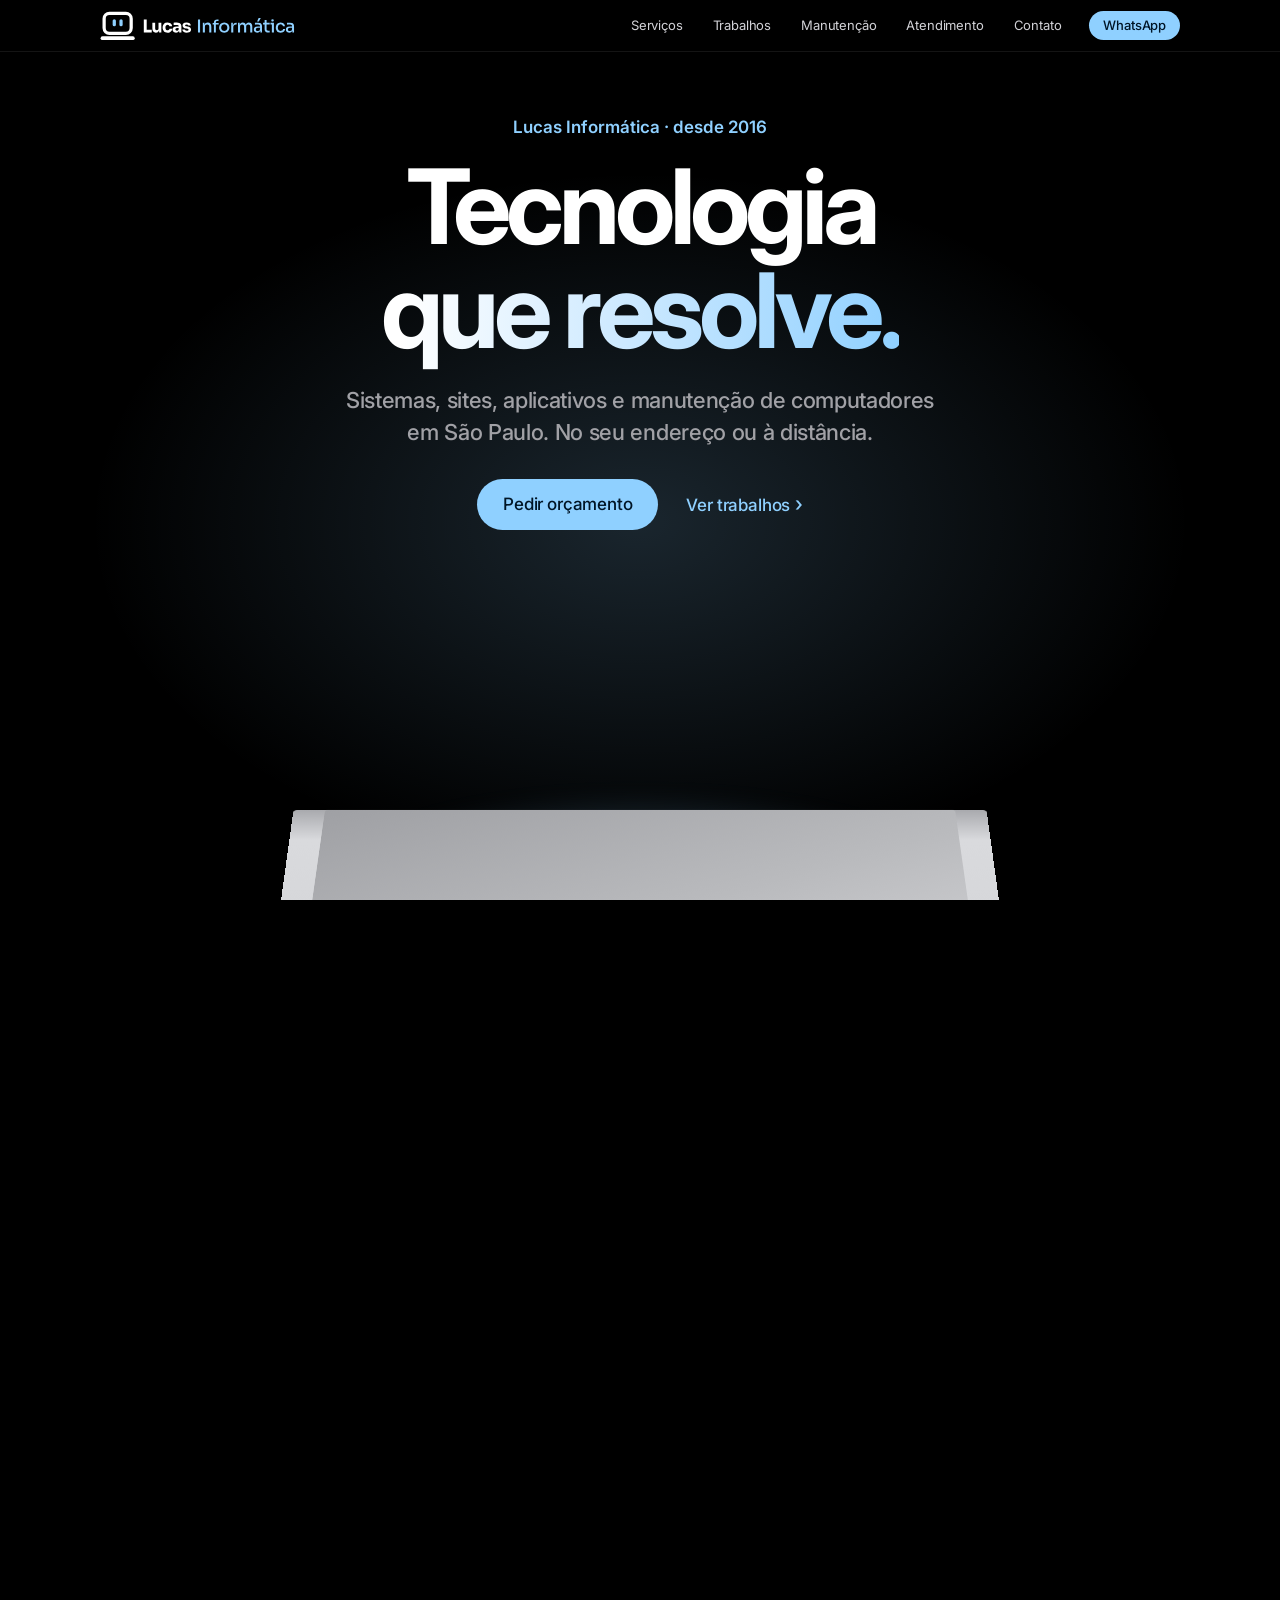
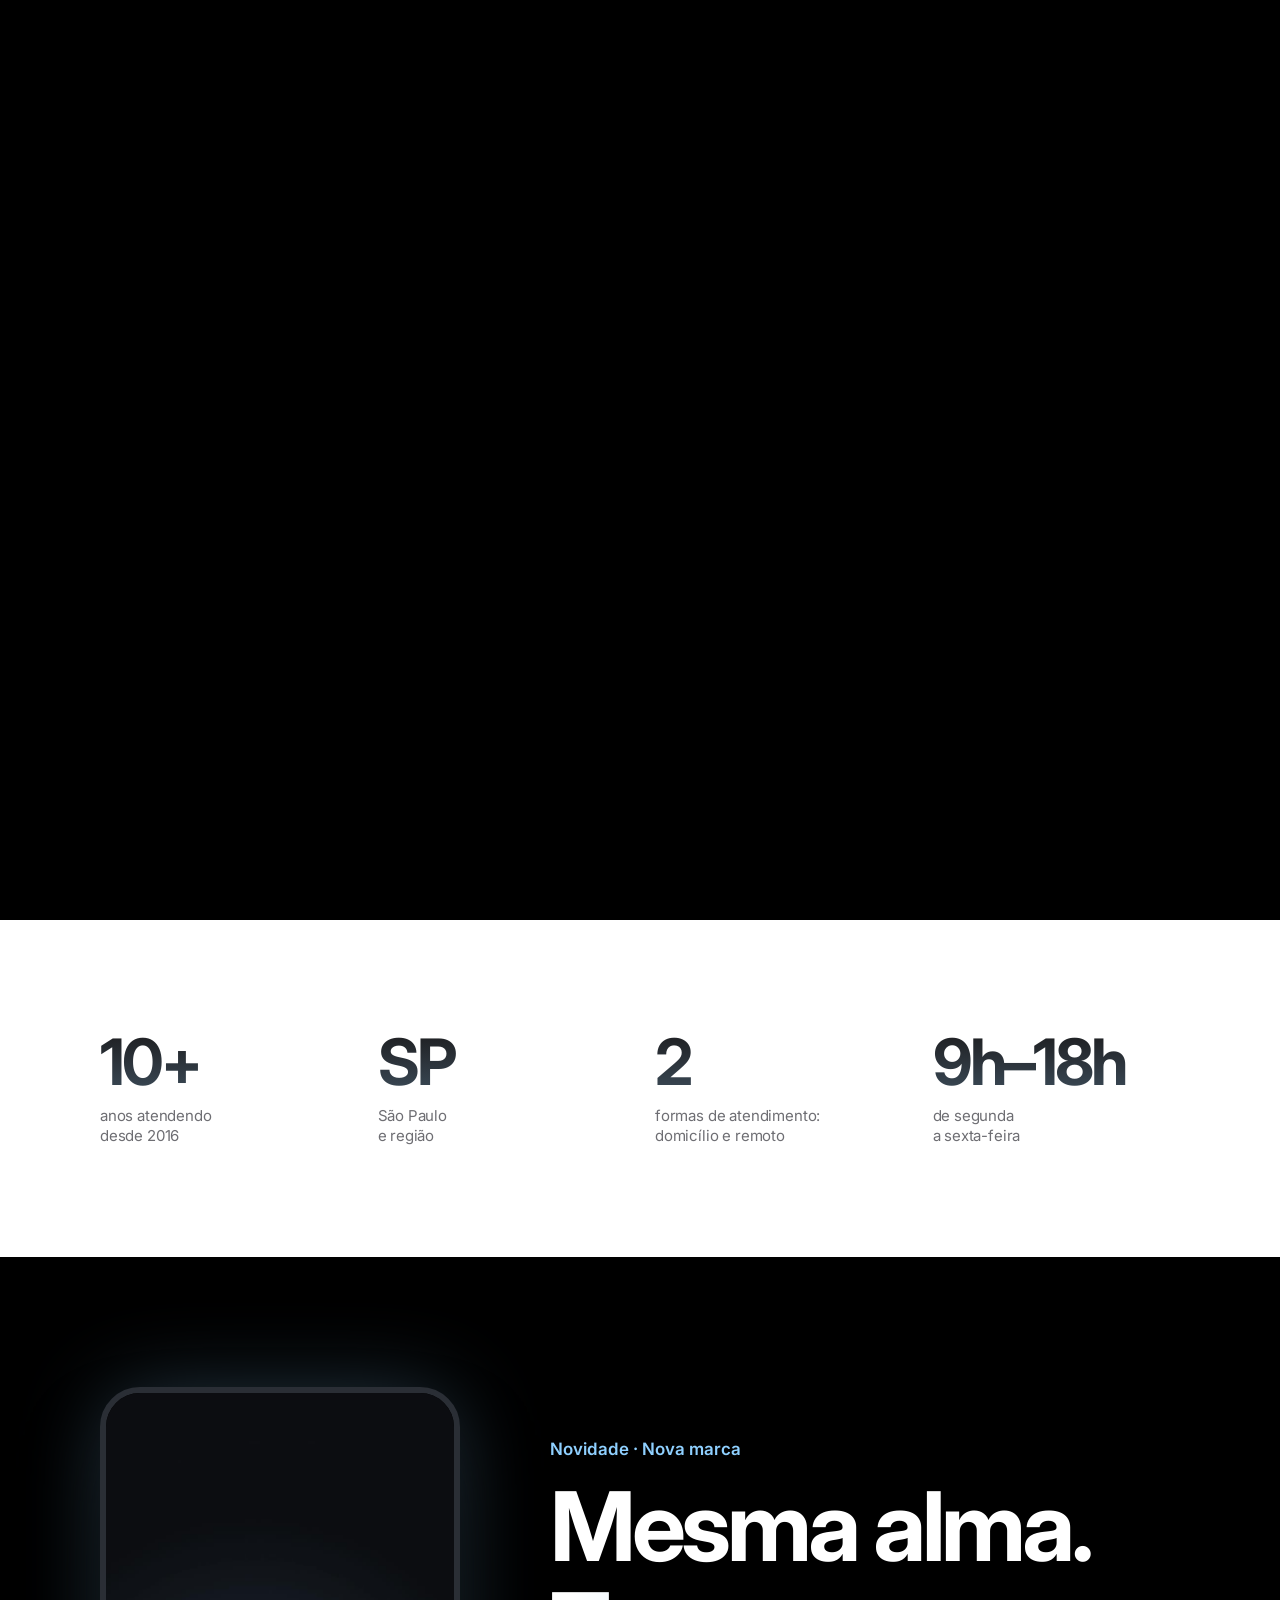
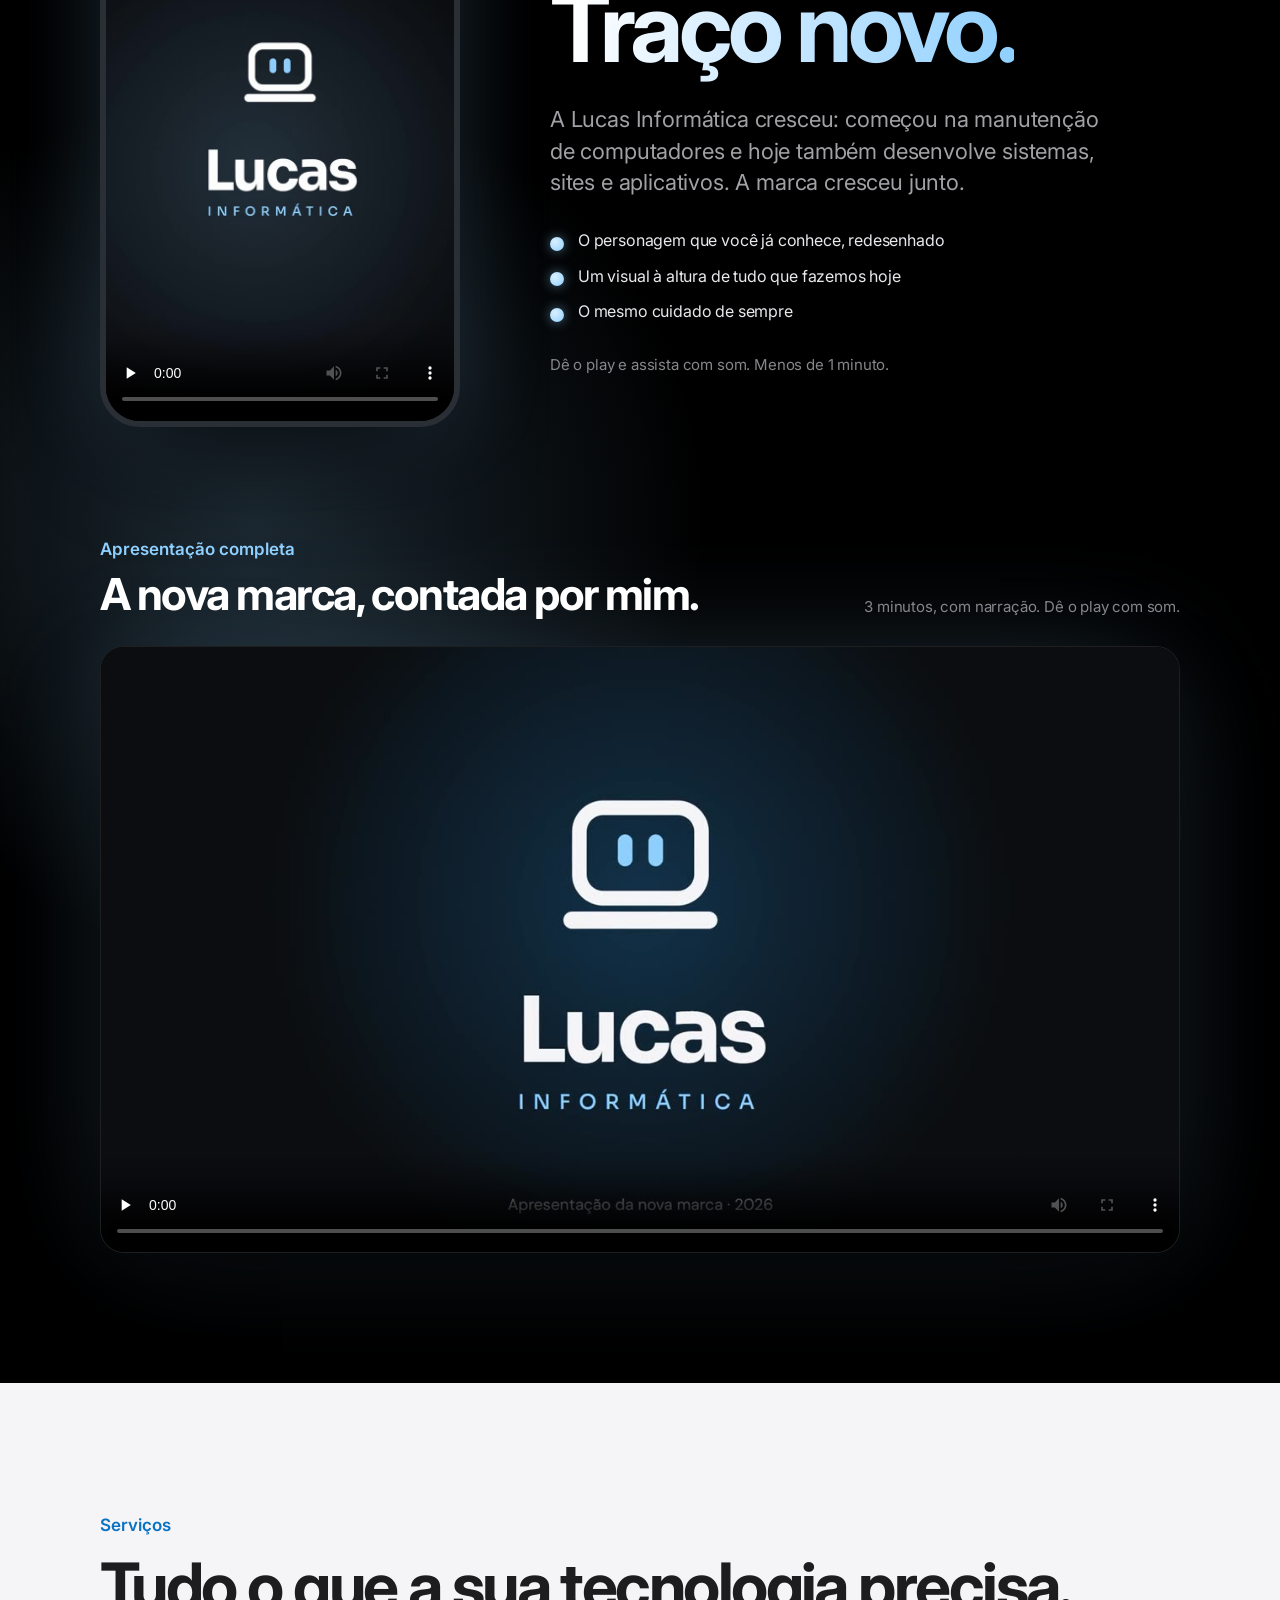
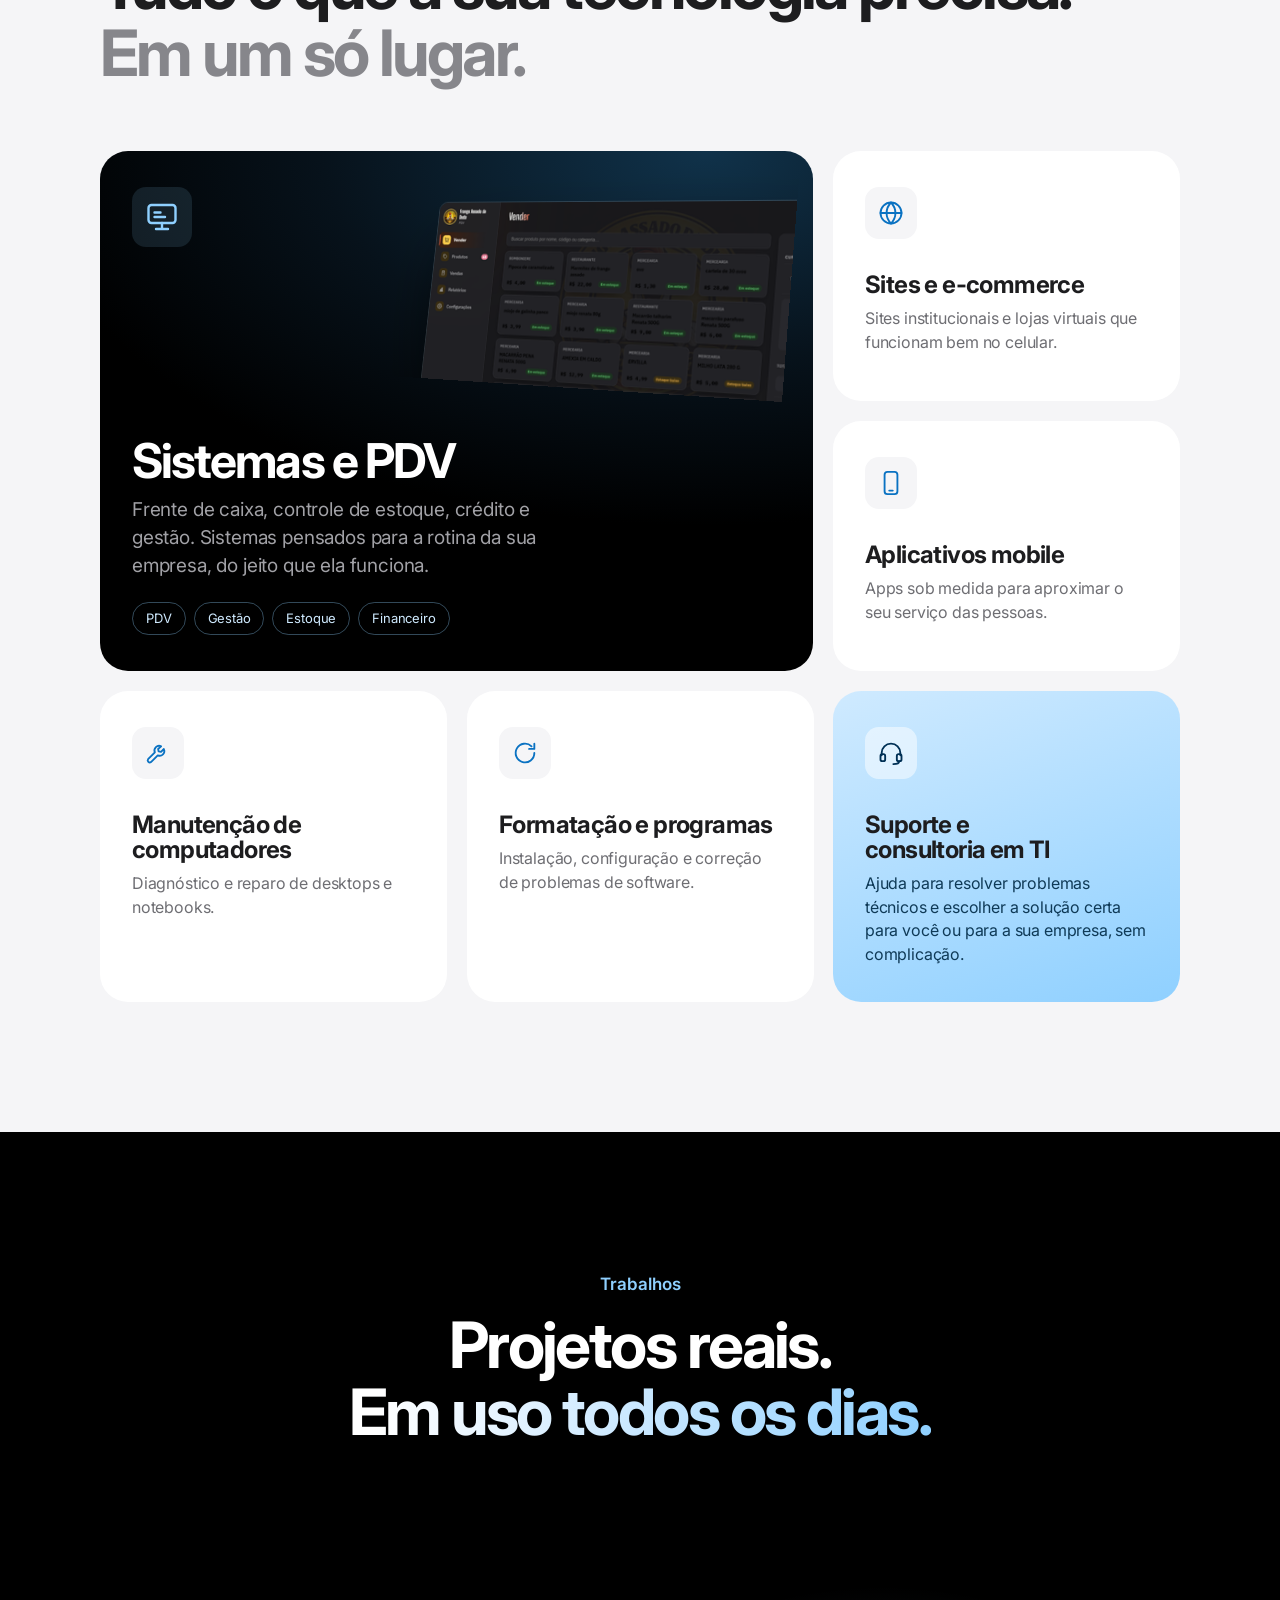
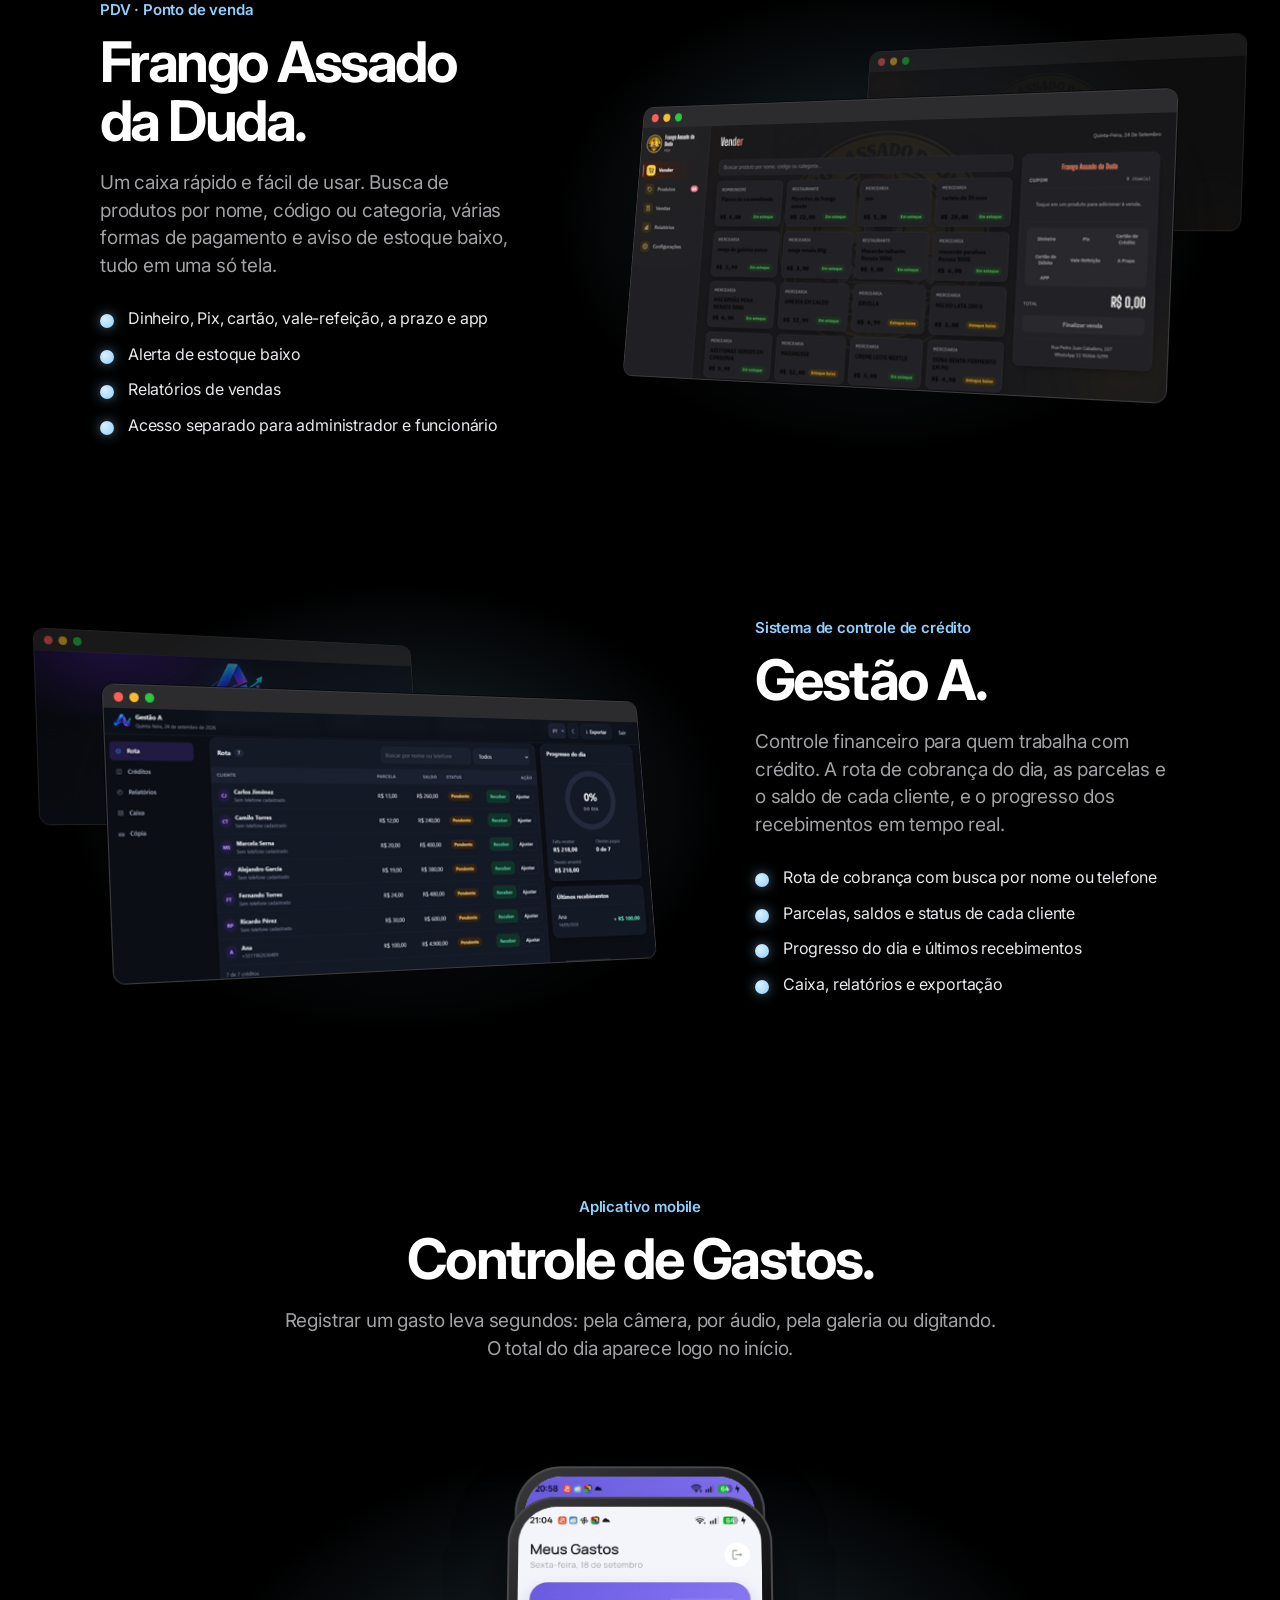
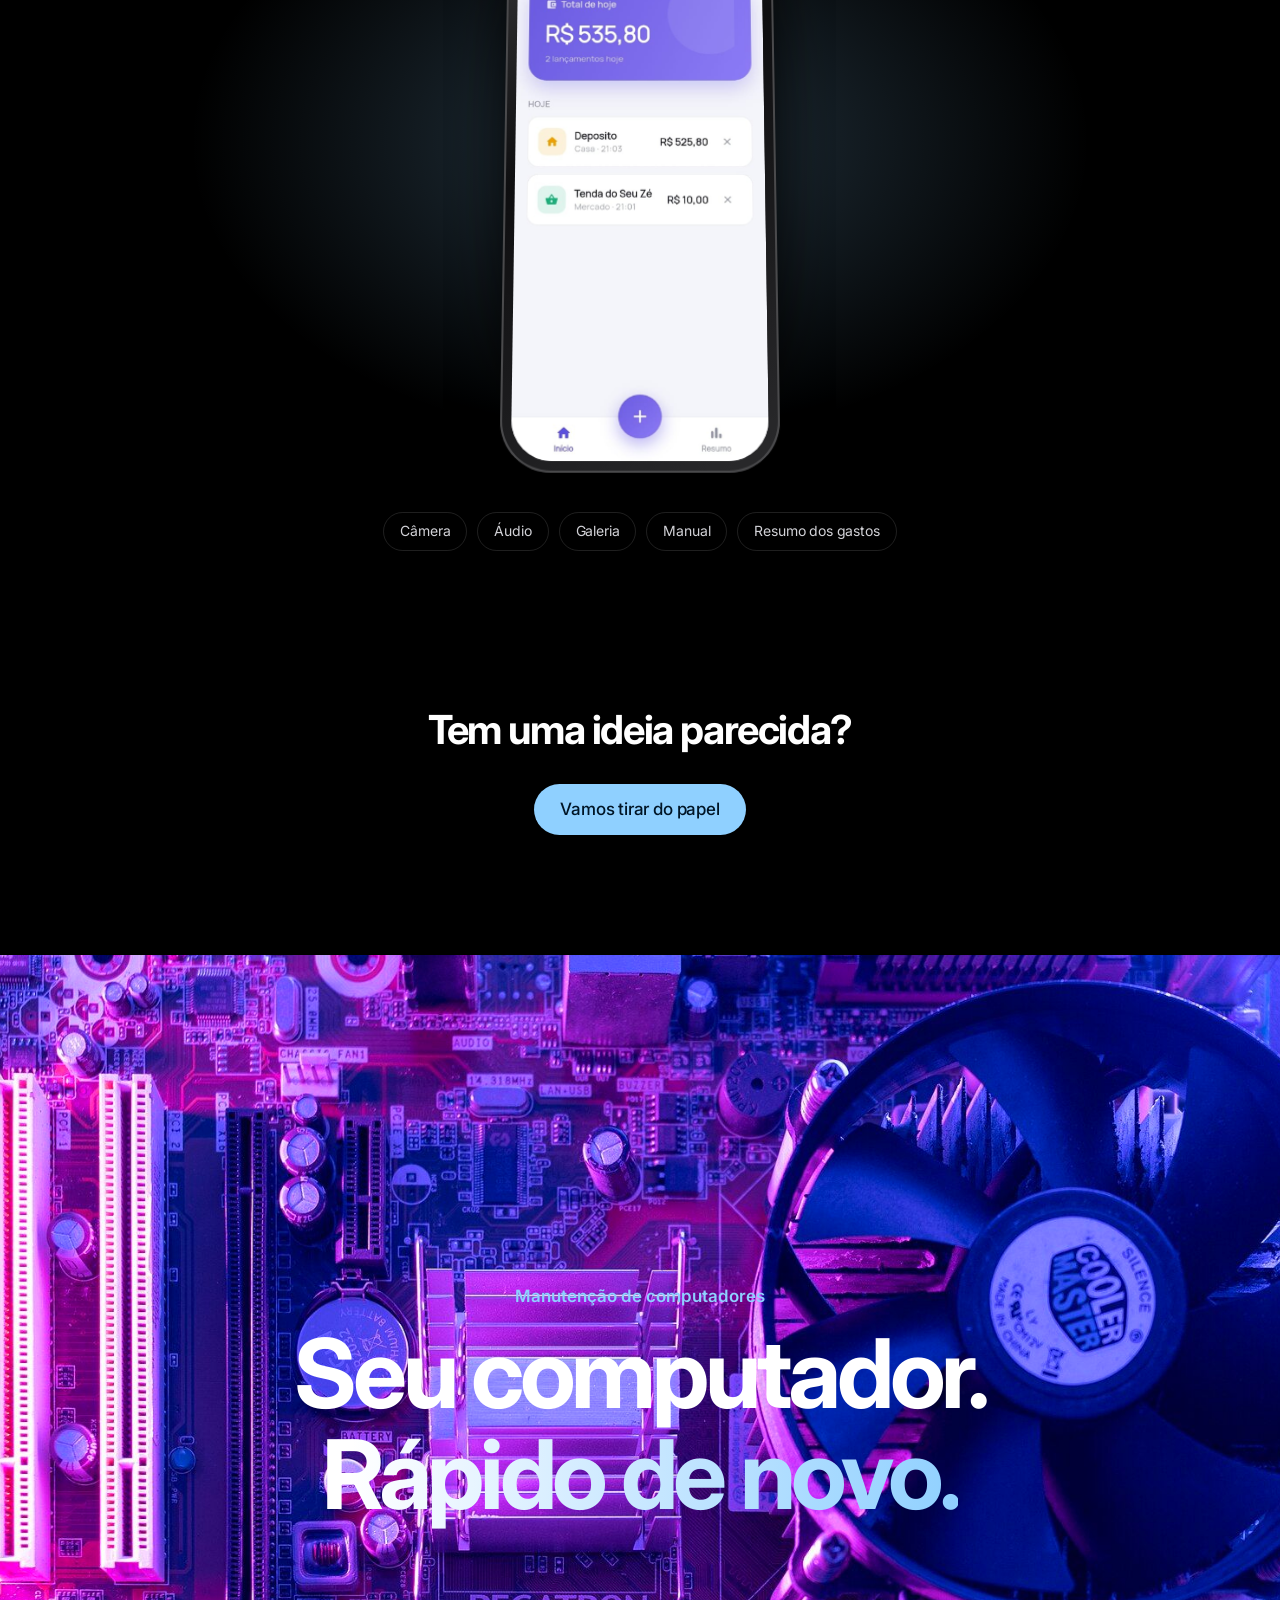
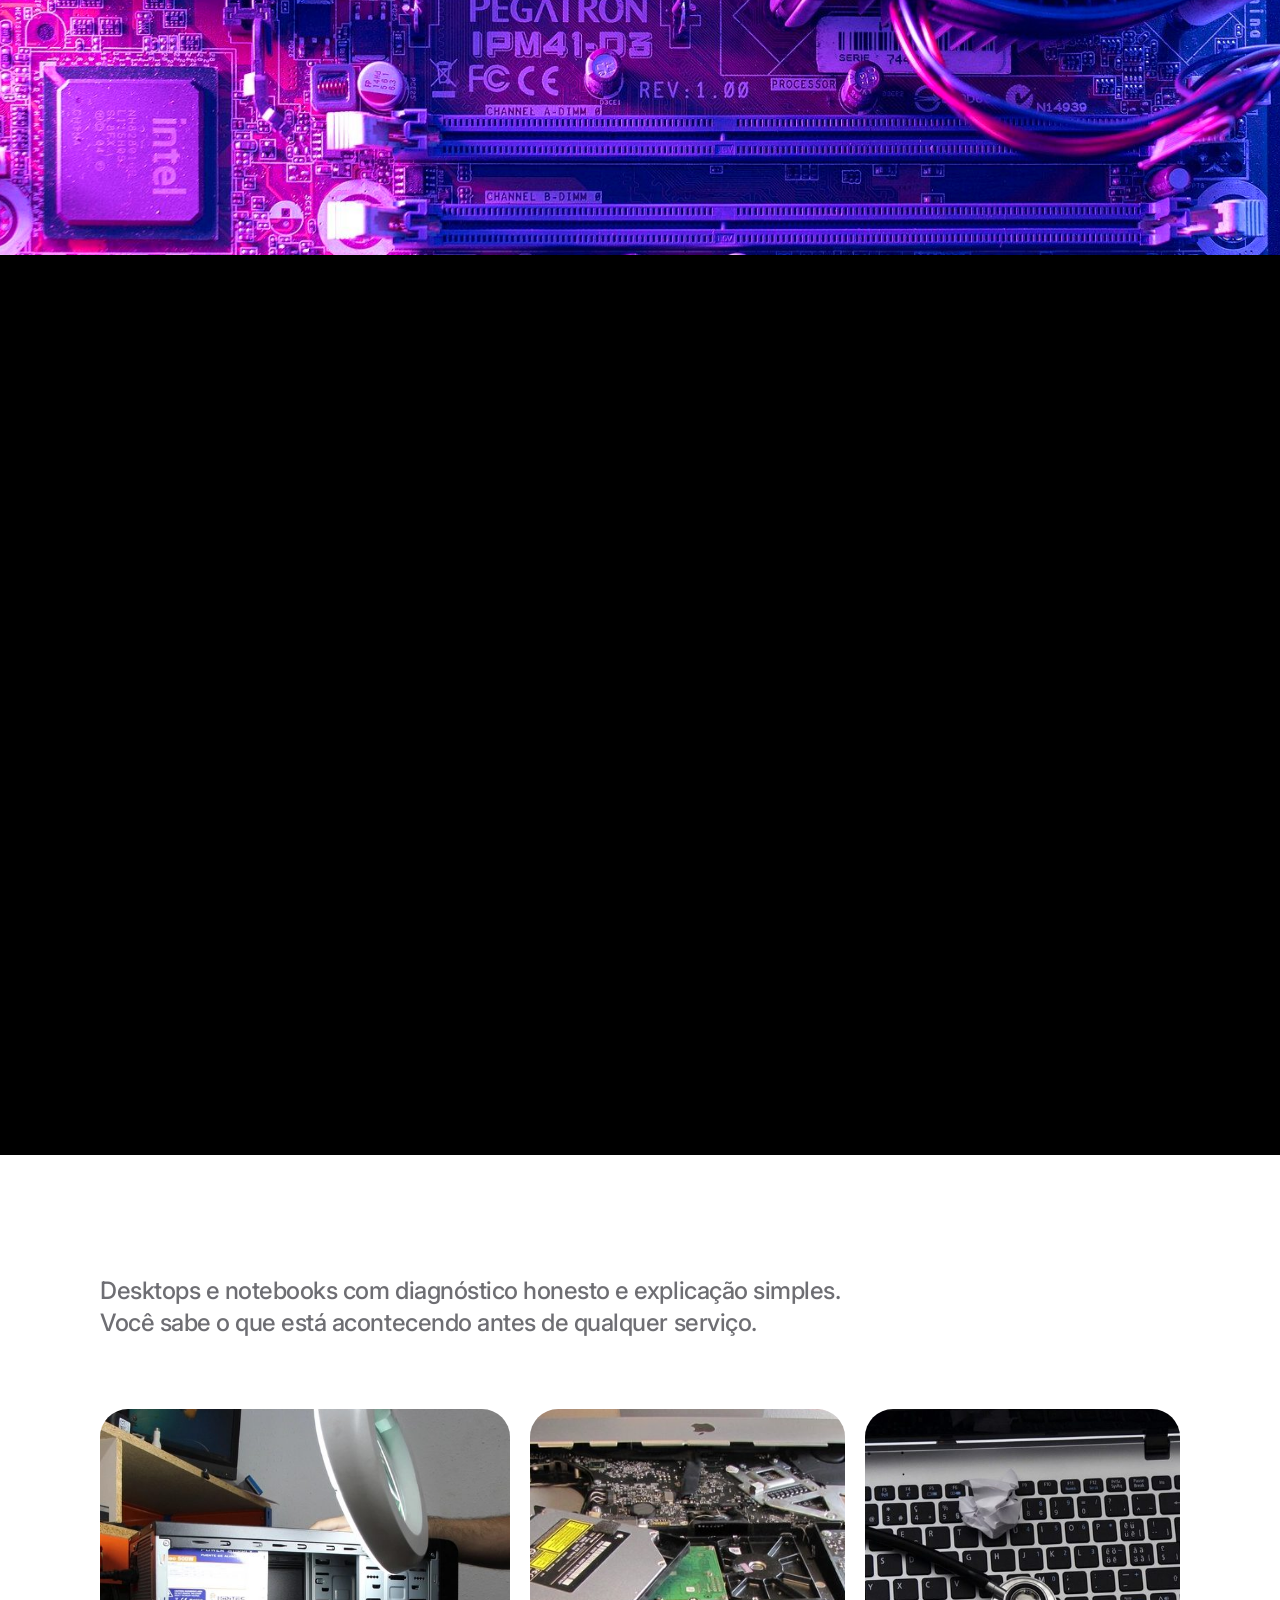
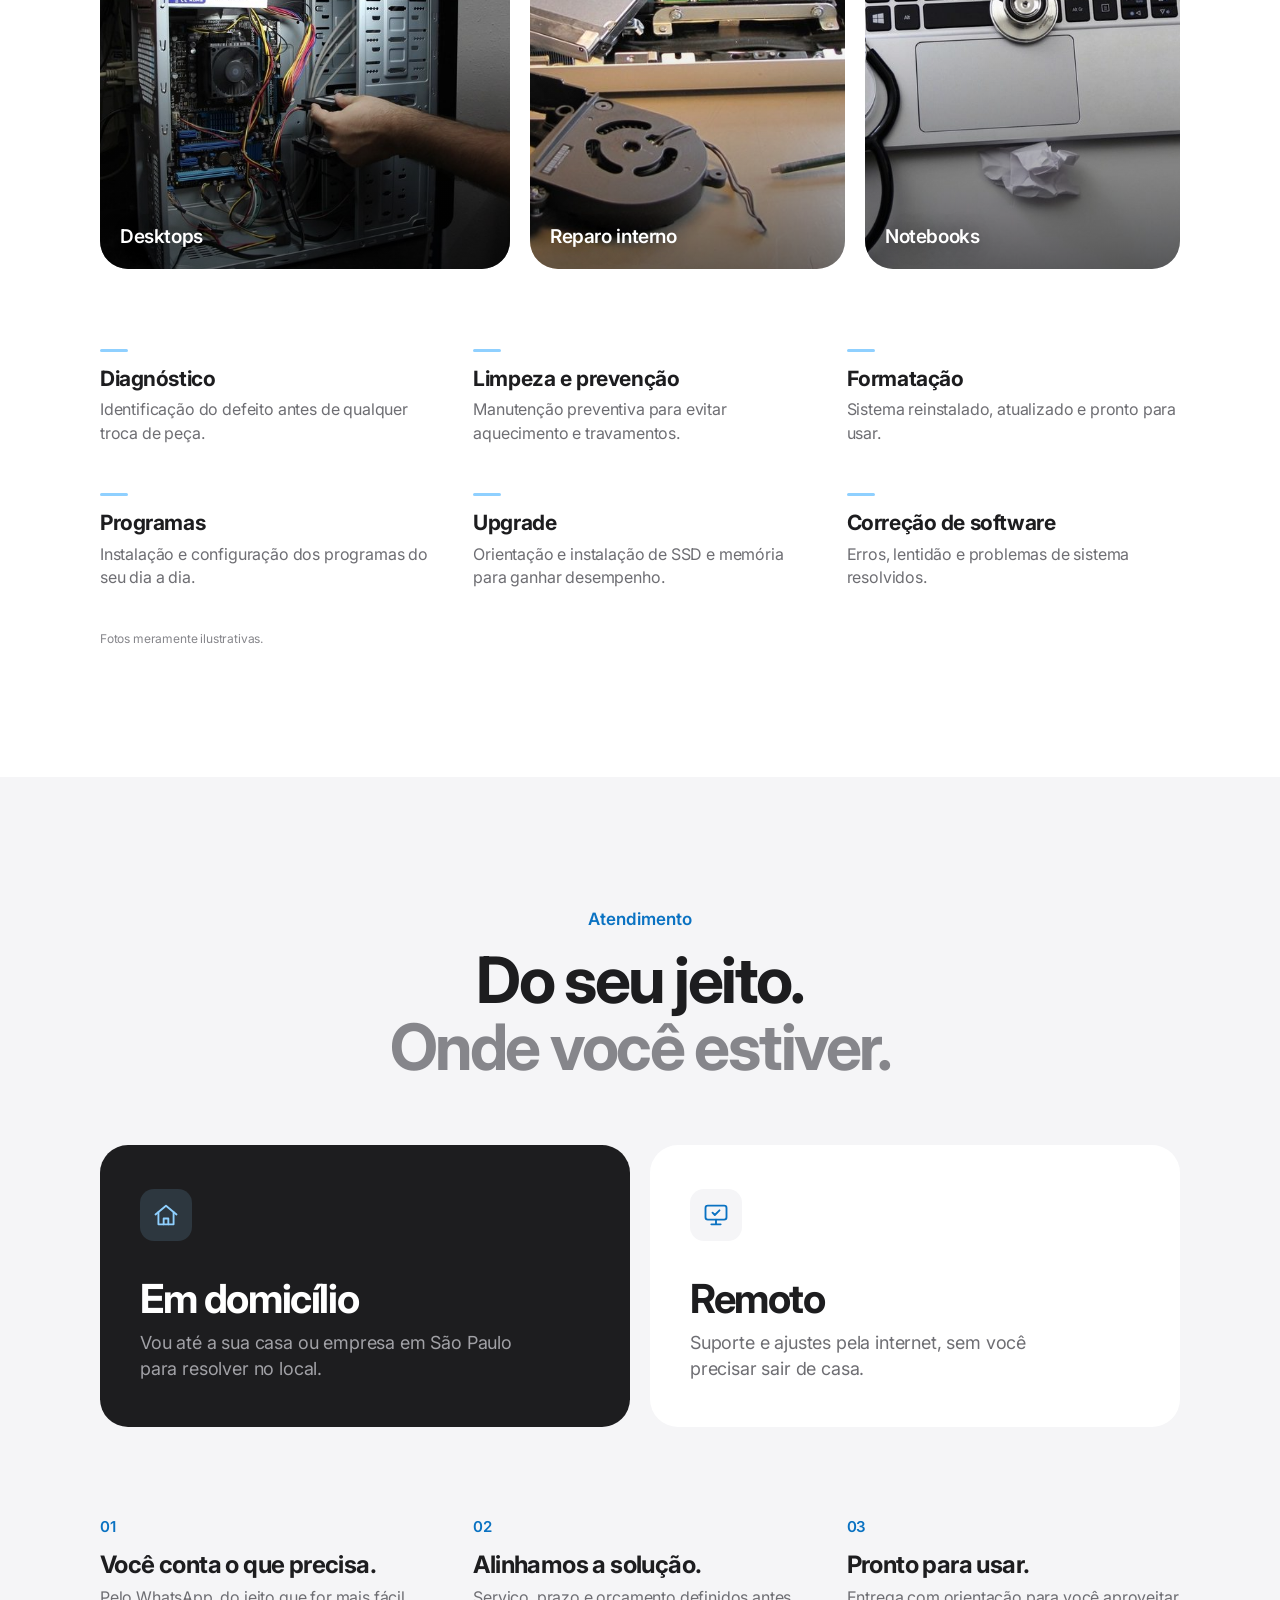
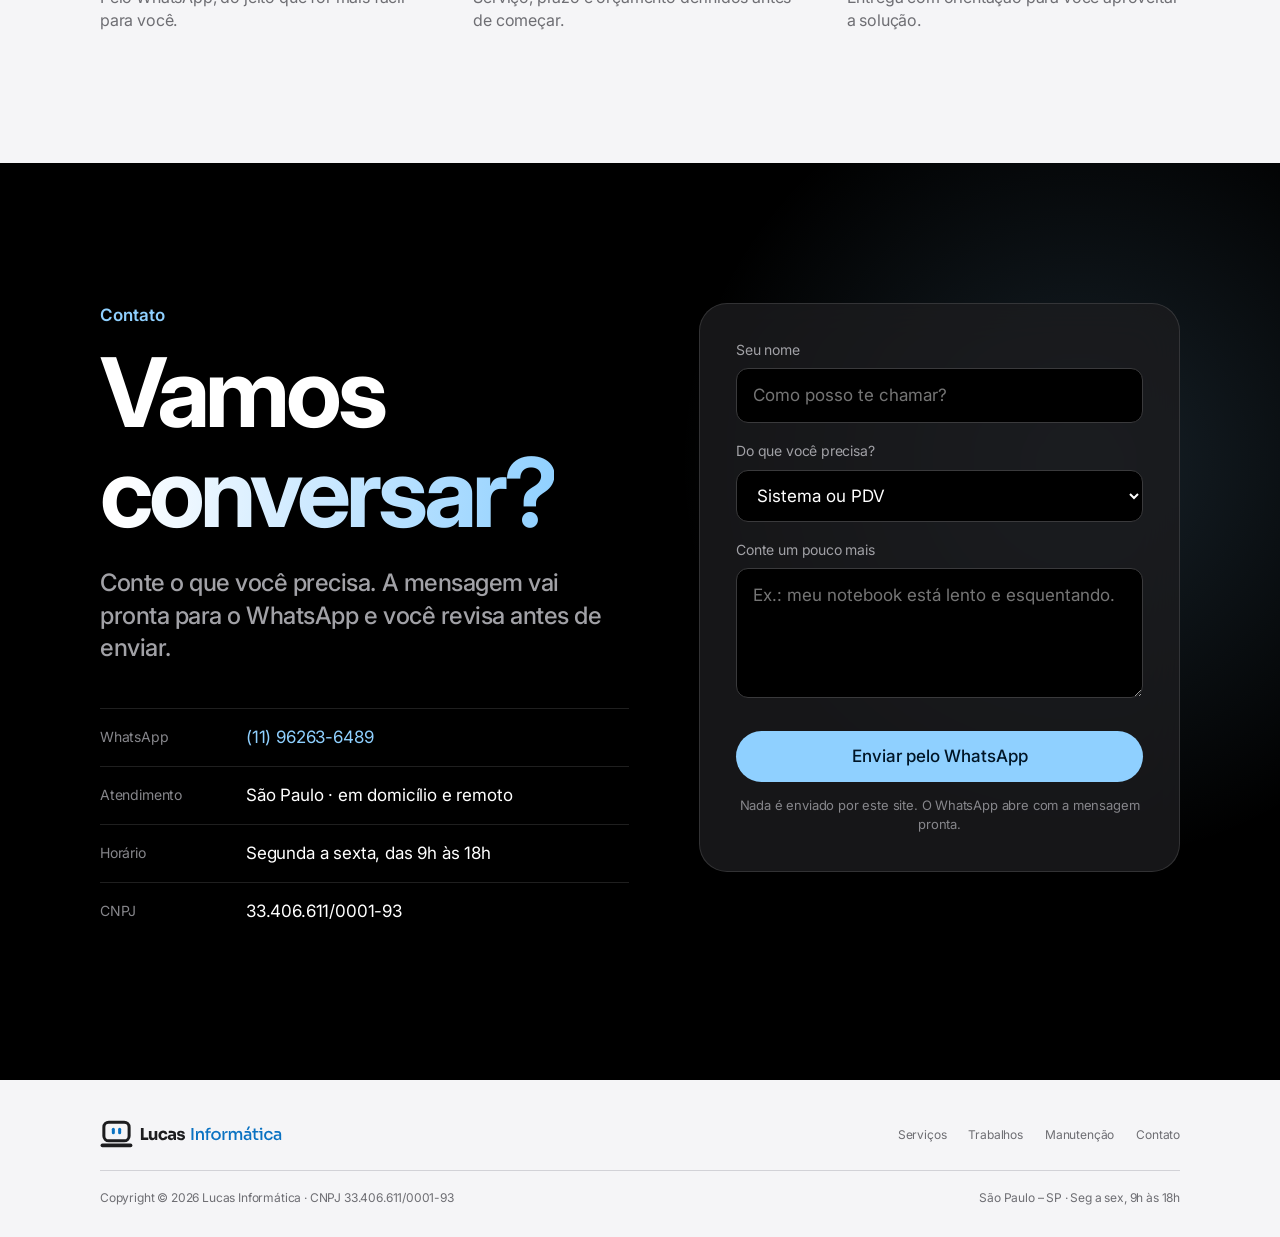
==== commit 33ce0a4e: "Adiciona a apresentação narrada da nova marca Vídeo de 3:38 (720p, 9,8 MB, carrega só ao dar play) d" ====
--- a/index.html
+++ b/index.html
@@ -119,6 +119,18 @@
       <p class="nm-note">Dê o play e assista com som. Menos de 1 minuto.</p>
     </div>
   </div>
+  <div class="wrap nm-full reveal">
+    <div class="nm-full-head">
+      <div>
+        <p class="eyebrow">Apresentação completa</p>
+        <h3>A nova marca, contada por mim.</h3>
+      </div>
+      <p class="nm-note">3 minutos, com narração. Dê o play com som.</p>
+    </div>
+    <figure class="nm-wide">
+      <video src="video/apresentacao-marca.mp4" poster="video/apresentacao-marca-capa.jpg" controls playsinline preload="none" width="1280" height="720" aria-label="Apresentação narrada da nova marca da Lucas Informática: a história, o símbolo, as cores e onde a marca aparece"></video>
+    </figure>
+  </div>
 </section>
 <!-- ============ NOVA MARCA (temporário) — FIM ============ -->
 
--- a/css/style.css
+++ b/css/style.css
@@ -360,4 +360,16 @@
   .nm-lead { margin-inline: auto; }
   .nm-copy .feats { display: inline-grid; text-align: left; }
 }
+.nm-full { position: relative; margin-top: 110px; }
+.nm-full-head { display: flex; justify-content: space-between; align-items: flex-end; gap: 24px; margin-bottom: 28px; }
+.nm-full-head h3 { font-size: clamp(28px, 4vw, 44px); letter-spacing: -.035em; }
+.nm-full-head .eyebrow { margin-bottom: 10px; }
+.nm-full-head .nm-note { margin-top: 0; }
+.nm-wide { margin: 0; aspect-ratio: 16 / 9; border-radius: 24px; overflow: hidden; background: #000; border: 1px solid rgba(255, 255, 255, .12); box-shadow: 0 50px 100px -30px rgba(0, 0, 0, .9), 0 0 120px -30px rgba(143, 208, 255, .3); }
+.nm-wide video { display: block; width: 100%; height: 100%; object-fit: cover; }
+@media (max-width: 834px) {
+  .nm-full { margin-top: 80px; }
+  .nm-full-head { flex-direction: column; align-items: center; text-align: center; }
+  .nm-wide { border-radius: 16px; }
+}
 /* NOVA MARCA (temporário) — fim */
